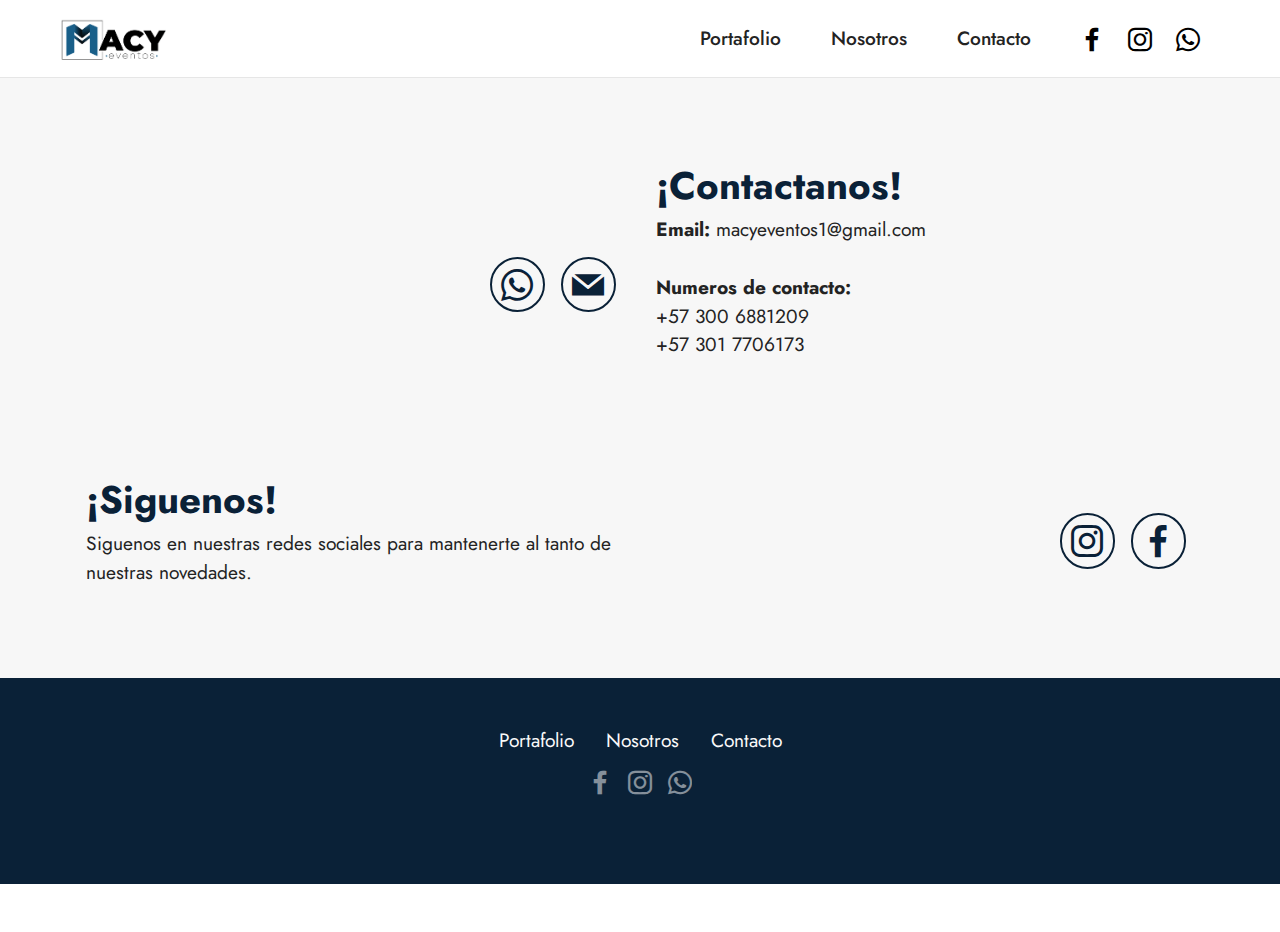
==== contacto.html @ d9a6ad1a "Update" ====
<!DOCTYPE html>
<html  >
<head>
  <!-- Site made with Mobirise Website Builder v5.2.0, https://mobirise.com -->
  <meta charset="UTF-8">
  <meta http-equiv="X-UA-Compatible" content="IE=edge">
  <meta name="generator" content="Mobirise v5.2.0, mobirise.com">
  <meta name="viewport" content="width=device-width, initial-scale=1, minimum-scale=1">
  <link rel="shortcut icon" href="assets/images/macy-305x145.png" type="image/x-icon">
  <meta name="description" content="">
  
  
  <title>Contacto</title>
  <link rel="stylesheet" href="assets/tether/tether.min.css">
  <link rel="stylesheet" href="assets/bootstrap/css/bootstrap.min.css">
  <link rel="stylesheet" href="assets/bootstrap/css/bootstrap-grid.min.css">
  <link rel="stylesheet" href="assets/bootstrap/css/bootstrap-reboot.min.css">
  <link rel="stylesheet" href="assets/dropdown/css/style.css">
  <link rel="stylesheet" href="assets/animatecss/animate.css">
  <link rel="stylesheet" href="assets/socicon/css/styles.css">
  <link rel="stylesheet" href="assets/theme/css/style.css">
  <link rel="preload" as="style" href="assets/mobirise/css/mbr-additional.css"><link rel="stylesheet" href="assets/mobirise/css/mbr-additional.css" type="text/css">
  
  
  
  
</head>
<body>
  
  <section class="menu cid-s48OLK6784" once="menu" id="menu1-q">
    
    <nav class="navbar navbar-dropdown navbar-fixed-top navbar-expand-lg">
        <div class="container-fluid">
            <div class="navbar-brand">
                <span class="navbar-logo">
                    
                        <a href="index.html"><img src="assets/images/macy-305x145.png" alt="Mobirise" style="height: 3.8rem;"></a>
                    
                </span>
                
            </div>
            <button class="navbar-toggler" type="button" data-toggle="collapse" data-target="#navbarSupportedContent" aria-controls="navbarNavAltMarkup" aria-expanded="false" aria-label="Toggle navigation">
                <div class="hamburger">
                    <span></span>
                    <span></span>
                    <span></span>
                    <span></span>
                </div>
            </button>
            <div class="collapse navbar-collapse" id="navbarSupportedContent">
                <ul class="navbar-nav nav-dropdown nav-right" data-app-modern-menu="true"><li class="nav-item"><a class="nav-link link text-black text-primary display-7" href="portafolio.html">Portafolio</a></li><li class="nav-item"><a class="nav-link link text-black text-primary display-7" href="nosotros.html">Nosotros</a></li><li class="nav-item"><a class="nav-link link text-black text-primary display-7" href="contacto.html">Contacto</a></li></ul>
                <div class="icons-menu">
                    <a class="iconfont-wrapper" href="https://www.facebook.com/macyeventos" target="_blank">
                        <span class="p-2 mbr-iconfont socicon-facebook socicon"></span>
                    </a>
                    <a class="iconfont-wrapper" href="https://www.instagram.com/macyeventos/" target="_blank">
                        <span class="p-2 mbr-iconfont socicon-instagram socicon" style="color: rgb(0, 0, 0); fill: rgb(0, 0, 0);"></span>
                    </a>
                    <a class="iconfont-wrapper" href="https://wa.me/573017706173">
                        <span class="p-2 mbr-iconfont socicon-whatsapp socicon"></span>
                    </a>
                    
                </div>
                
            </div>
        </div>
    </nav>

</section>

<section class="contacts4 cid-snNoXauiGX" id="contacts4-x">

    

    

    <div class="container">
        <div class="row align-items-center justify-content-center">
            <div class="text-content col-12 col-md-6 order-2">
                <h2 class="mbr-section-title mbr-fonts-style display-2"><strong>¡Contactanos!</strong></h2>
                <p class="mbr-text mbr-fonts-style display-7"><strong>Email:&nbsp;</strong><a href="mailto:macyeventos1@gmail.com" class="text-black">macyeventos1@gmail.com</a><br><br><strong>Numeros de contacto:</strong><br><a href="https://wa.me/57 300 6881209" class="text-black">+57 300 6881209</a><br><a href="https://wa.me/57 3017706173" class="text-black">+57 301 7706173</a><br><br></p>
            </div>
            <div class="icons d-flex align-items-center col-12 col-md-6 justify-content-end mt-md-0 mt-2 flex-wrap">
                <a href="https://wa.me/57 301 7706173">
                    <span class="mbr-iconfont mbr-iconfont-social socicon-whatsapp socicon"></span>
                </a>
                <a href="mailto:macyeventos1@gmail.com">
                    <span class="mbr-iconfont mbr-iconfont-social socicon-mail socicon"></span>
                </a>
                
                
                
                
                
                
                
                
            </div>
        </div>
    </div>
    
</section>

<section class="contacts4 cid-snNoWE0WA0" id="contacts4-w">

    

    

    <div class="container">
        <div class="row align-items-center justify-content-center">
            <div class="text-content col-12 col-md-6">
                <h2 class="mbr-section-title mbr-fonts-style display-2"><strong>¡Siguenos!</strong></h2>
                <p class="mbr-text mbr-fonts-style display-7">Siguenos en nuestras redes sociales para mantenerte al tanto de nuestras novedades.</p>
            </div>
            <div class="icons d-flex align-items-center col-12 col-md-6 justify-content-end mt-md-0 mt-2 flex-wrap">
                <a href="https://www.instagram.com/macyeventos/" target="_blank">
                    <span class="mbr-iconfont mbr-iconfont-social socicon-instagram socicon"></span>
                </a>
                <a href="https://www.facebook.com/macyeventos" target="_blank">
                    <span class="mbr-iconfont mbr-iconfont-social socicon-facebook socicon"></span>
                </a>
                
                
                
                
                
                
                
                
            </div>
        </div>
    </div>
    
</section>

<section class="footer3 cid-s48P1Icc8J" once="footers" id="footer3-r">

    

    

    <div class="container">
        <div class="media-container-row align-center mbr-white">
            <div class="row row-links">
                <ul class="foot-menu">
                    
                    
                    
                    
                    
                <li class="foot-menu-item mbr-fonts-style display-7"><a href="portafolio.html" class="text-white text-primary">Portafolio</a></li><li class="foot-menu-item mbr-fonts-style display-7"><a href="nosotros.html" class="text-white text-primary">Nosotros</a></li><li class="foot-menu-item mbr-fonts-style display-7"><a href="contacto.html" class="text-white text-primary">Contacto</a></li></ul>
            </div>
            <div class="row social-row">
                <div class="social-list align-right pb-2">
                    
                    
                    
                    
                    
                    
                <div class="soc-item">
                        <a href="https://www.facebook.com/macyeventos" target="_blank">
                            <span class="mbr-iconfont mbr-iconfont-social socicon-facebook socicon"></span>
                        </a>
                    </div><div class="soc-item">
                        <a href="https://www.instagram.com/macyeventos/" target="_blank">
                            <span class="mbr-iconfont mbr-iconfont-social socicon-instagram socicon"></span>
                        </a>
                    </div><div class="soc-item">
                        <a href="https://wa.me/573017706173">
                            <span class="mbr-iconfont mbr-iconfont-social socicon-whatsapp socicon"></span>
                        </a>
                    </div></div>
            </div>
            <div class="row row-copirayt">
                <p class="mbr-text mb-0 mbr-fonts-style mbr-white align-center display-7">Macy Eventos</p>
            </div>
        </div>
    </div>
</section><section style="background-color: #fff; font-family: -apple-system, BlinkMacSystemFont, 'Segoe UI', 'Roboto', 'Helvetica Neue', Arial, sans-serif; color:#aaa; font-size:12px; padding: 0; align-items: center; display: flex;"><a href="https://mobirise.site/d" style="flex: 1 1; height: 3rem; padding-left: 1rem;"></a><p style="flex: 0 0 auto; margin:0; padding-right:1rem;"><a href="https://mobirise.site/s" style="color:#aaa;">Page</a> was designed with Mobirise site templates</p></section><script src="assets/web/assets/jquery/jquery.min.js"></script>  <script src="assets/popper/popper.min.js"></script>  <script src="assets/tether/tether.min.js"></script>  <script src="assets/bootstrap/js/bootstrap.min.js"></script>  <script src="assets/smoothscroll/smooth-scroll.js"></script>  <script src="assets/dropdown/js/nav-dropdown.js"></script>  <script src="assets/dropdown/js/navbar-dropdown.js"></script>  <script src="assets/touchswipe/jquery.touch-swipe.min.js"></script>  <script src="assets/viewportchecker/jquery.viewportchecker.js"></script>  <script src="assets/sociallikes/social-likes.js"></script>  <script src="assets/theme/js/script.js"></script>  
  
  
  <input name="animation" type="hidden">
  </body>
</html>
---- assets/dropdown/css/style.css ----
.navbar-dropdown {
  left: 0;
  padding: 0;
  position: absolute;
  right: 0;
  top: 0;
  transition: all 0.45s ease;
  z-index: 1030;
  background: #282828; }
  .navbar-dropdown .navbar-logo {
    margin-right: 0.8rem;
    transition: margin 0.3s ease-in-out;
    vertical-align: middle; }
    .navbar-dropdown .navbar-logo img {
      height: 3.125rem;
      transition: all 0.3s ease-in-out; }
    .navbar-dropdown .navbar-logo.mbr-iconfont {
      font-size: 3.125rem;
      line-height: 3.125rem; }
  .navbar-dropdown .navbar-caption {
    font-weight: 700;
    white-space: normal;
    vertical-align: -4px;
    line-height: 3.125rem !important; }
    .navbar-dropdown .navbar-caption, .navbar-dropdown .navbar-caption:hover {
      color: inherit;
      text-decoration: none; }
  .navbar-dropdown .mbr-iconfont + .navbar-caption {
    vertical-align: -1px; }
  .navbar-dropdown.navbar-fixed-top {
    position: fixed; }
  .navbar-dropdown .navbar-brand span {
    vertical-align: -4px; }
  .navbar-dropdown.bg-color.transparent {
    background: none; }
  .navbar-dropdown.navbar-short .navbar-brand {
    padding: 0.625rem 0; }
    .navbar-dropdown.navbar-short .navbar-brand span {
      vertical-align: -1px; }
  .navbar-dropdown.navbar-short .navbar-caption {
    line-height: 2.375rem !important;
    vertical-align: -2px; }
  .navbar-dropdown.navbar-short .navbar-logo {
    margin-right: 0.5rem; }
    .navbar-dropdown.navbar-short .navbar-logo img {
      height: 2.375rem; }
    .navbar-dropdown.navbar-short .navbar-logo.mbr-iconfont {
      font-size: 2.375rem;
      line-height: 2.375rem; }
  .navbar-dropdown.navbar-short .mbr-table-cell {
    height: 3.625rem; }
  .navbar-dropdown .navbar-close {
    left: 0.6875rem;
    position: fixed;
    top: 0.75rem;
    z-index: 1000; }
  .navbar-dropdown .hamburger-icon {
    content: "";
    display: inline-block;
    vertical-align: middle;
    width: 16px;
    -webkit-box-shadow: 0 -6px 0 1px #282828,0 0 0 1px #282828,0 6px 0 1px #282828;
    -moz-box-shadow: 0 -6px 0 1px #282828,0 0 0 1px #282828,0 6px 0 1px #282828;
    box-shadow: 0 -6px 0 1px #282828,0 0 0 1px #282828,0 6px 0 1px #282828; }

.dropdown-menu .dropdown-toggle[data-toggle="dropdown-submenu"]::after {
  border-bottom: 0.35em solid transparent;
  border-left: 0.35em solid;
  border-right: 0;
  border-top: 0.35em solid transparent;
  margin-left: 0.3rem; }

.dropdown-menu .dropdown-item:focus {
  outline: 0; }

.nav-dropdown {
  font-size: 0.75rem;
  font-weight: 500;
  height: auto !important; }
  .nav-dropdown .nav-btn {
    padding-left: 1rem; }
  .nav-dropdown .link {
    margin: .667em 1.667em;
    font-weight: 500;
    padding: 0;
    transition: color .2s ease-in-out; }
    .nav-dropdown .link.dropdown-toggle {
      margin-right: 2.583em; }
      .nav-dropdown .link.dropdown-toggle::after {
        margin-left: .25rem;
        border-top: 0.35em solid;
        border-right: 0.35em solid transparent;
        border-left: 0.35em solid transparent;
        border-bottom: 0; }
      .nav-dropdown .link.dropdown-toggle[aria-expanded="true"] {
        margin: 0;
        padding: 0.667em 3.263em  0.667em 1.667em; }
  .nav-dropdown .link::after,
  .nav-dropdown .dropdown-item::after {
    color: inherit; }
  .nav-dropdown .btn {
    font-size: 0.75rem;
    font-weight: 700;
    letter-spacing: 0;
    margin-bottom: 0;
    padding-left: 1.25rem;
    padding-right: 1.25rem; }
  .nav-dropdown .dropdown-menu {
    border-radius: 0;
    border: 0;
    left: 0;
    margin: 0;
    padding-bottom: 1.25rem;
    padding-top: 1.25rem;
    position: relative; }
  .nav-dropdown .dropdown-submenu {
    margin-left: 0.125rem;
    top: 0; }
  .nav-dropdown .dropdown-item {
    font-weight: 500;
    line-height: 2;
    padding: 0.3846em 4.615em 0.3846em 1.5385em;
    position: relative;
    transition: color .2s ease-in-out, background-color .2s ease-in-out; }
    .nav-dropdown .dropdown-item::after {
      margin-top: -0.3077em;
      position: absolute;
      right: 1.1538em;
      top: 50%; }
    .nav-dropdown .dropdown-item:focus, .nav-dropdown .dropdown-item:hover {
      background: none; }

@media (max-width: 767px) {
  .nav-dropdown.navbar-toggleable-sm {
    bottom: 0;
    display: none;
    left: 0;
    overflow-x: hidden;
    position: fixed;
    top: 0;
    transform: translateX(-100%);
    -ms-transform: translateX(-100%);
    -webkit-transform: translateX(-100%);
    width: 18.75rem;
    z-index: 999; } }
.nav-dropdown.navbar-toggleable-xl {
  bottom: 0;
  display: none;
  left: 0;
  overflow-x: hidden;
  position: fixed;
  top: 0;
  transform: translateX(-100%);
  -ms-transform: translateX(-100%);
  -webkit-transform: translateX(-100%);
  width: 18.75rem;
  z-index: 999; }

.nav-dropdown-sm {
  display: block !important;
  overflow-x: hidden;
  overflow: auto;
  padding-top: 3.875rem; }
  .nav-dropdown-sm::after {
    content: "";
    display: block;
    height: 3rem;
    width: 100%; }
  .nav-dropdown-sm.collapse.in ~ .navbar-close {
    display: block !important; }
  .nav-dropdown-sm.collapsing, .nav-dropdown-sm.collapse.in {
    transform: translateX(0);
    -ms-transform: translateX(0);
    -webkit-transform: translateX(0);
    transition: all 0.25s ease-out;
    -webkit-transition: all 0.25s ease-out;
    background: #282828; }
  .nav-dropdown-sm.collapsing[aria-expanded="false"] {
    transform: translateX(-100%);
    -ms-transform: translateX(-100%);
    -webkit-transform: translateX(-100%); }
  .nav-dropdown-sm .nav-item {
    display: block;
    margin-left: 0 !important;
    padding-left: 0; }
  .nav-dropdown-sm .link,
  .nav-dropdown-sm .dropdown-item {
    border-top: 1px dotted rgba(255, 255, 255, 0.1);
    font-size: 0.8125rem;
    line-height: 1.6;
    margin: 0 !important;
    padding: 0.875rem 2.4rem 0.875rem 1.5625rem !important;
    position: relative;
    white-space: normal; }
    .nav-dropdown-sm .link:focus, .nav-dropdown-sm .link:hover,
    .nav-dropdown-sm .dropdown-item:focus,
    .nav-dropdown-sm .dropdown-item:hover {
      background: rgba(0, 0, 0, 0.2) !important;
      color: #c0a375; }
  .nav-dropdown-sm .nav-btn {
    position: relative;
    padding: 1.5625rem 1.5625rem 0 1.5625rem; }
    .nav-dropdown-sm .nav-btn::before {
      border-top: 1px dotted rgba(255, 255, 255, 0.1);
      content: "";
      left: 0;
      position: absolute;
      top: 0;
      width: 100%; }
    .nav-dropdown-sm .nav-btn + .nav-btn {
      padding-top: 0.625rem; }
      .nav-dropdown-sm .nav-btn + .nav-btn::before {
        display: none; }
  .nav-dropdown-sm .btn {
    padding: 0.625rem 0; }
  .nav-dropdown-sm .dropdown-toggle[data-toggle="dropdown-submenu"]::after {
    margin-left: .25rem;
    border-top: 0.35em solid;
    border-right: 0.35em solid transparent;
    border-left: 0.35em solid transparent;
    border-bottom: 0; }
  .nav-dropdown-sm .dropdown-toggle[data-toggle="dropdown-submenu"][aria-expanded="true"]::after {
    border-top: 0;
    border-right: 0.35em solid transparent;
    border-left: 0.35em solid transparent;
    border-bottom: 0.35em solid; }
  .nav-dropdown-sm .dropdown-menu {
    margin: 0;
    padding: 0;
    position: relative;
    top: 0;
    left: 0;
    width: 100%;
    border: 0;
    float: none;
    border-radius: 0;
    background: none; }
  .nav-dropdown-sm .dropdown-submenu {
    left: 100%;
    margin-left: 0.125rem;
    margin-top: -1.25rem;
    top: 0; }

.navbar-toggleable-sm .nav-dropdown .dropdown-menu {
  position: absolute; }

.navbar-toggleable-sm .nav-dropdown .dropdown-submenu {
  left: 100%;
  margin-left: 0.125rem;
  margin-top: -1.25rem;
  top: 0; }

.navbar-toggleable-sm.opened .nav-dropdown .dropdown-menu {
  position: relative; }

.navbar-toggleable-sm.opened .nav-dropdown .dropdown-submenu {
  left: 0;
  margin-left: 00rem;
  margin-top: 0rem;
  top: 0; }

.is-builder .nav-dropdown.collapsing {
  transition: none !important; }

/*# sourceMappingURL=style.css.map */
---- assets/socicon/css/styles.css ----
@charset "UTF-8";

@font-face {
  font-family: 'Socicon';
  src:  url('../fonts/socicon.eot');
  src:  url('../fonts/socicon.eot?#iefix') format('embedded-opentype'),
    url('../fonts/socicon.woff2') format('woff2'),
    url('../fonts/socicon.ttf') format('truetype'),
    url('../fonts/socicon.woff') format('woff'),
    url('../fonts/socicon.svg#socicon') format('svg');
  font-weight: normal;
  font-style: normal;
}

[data-icon]:before {
  font-family: "socicon" !important;
  content: attr(data-icon);
  font-style: normal !important;
  font-weight: normal !important;
  font-variant: normal !important;
  text-transform: none !important;
  speak: none;
  line-height: 1;
  -webkit-font-smoothing: antialiased;
  -moz-osx-font-smoothing: grayscale;
}

[class^="socicon-"], [class*=" socicon-"] {
  /* use !important to prevent issues with browser extensions that change fonts */
  font-family: 'Socicon' !important;
  speak: none;
  font-style: normal;
  font-weight: normal;
  font-variant: normal;
  text-transform: none;
  line-height: 1;

  /* Better Font Rendering =========== */
  -webkit-font-smoothing: antialiased;
  -moz-osx-font-smoothing: grayscale;
}

.socicon-eitaa:before {
  content: "\e97c";
}
.socicon-soroush:before {
  content: "\e97d";
}
.socicon-bale:before {
  content: "\e97e";
}
.socicon-zazzle:before {
  content: "\e97b";
}
.socicon-society6:before {
  content: "\e97a";
}
.socicon-redbubble:before {
  content: "\e979";
}
.socicon-avvo:before {
  content: "\e978";
}
.socicon-stitcher:before {
  content: "\e977";
}
.socicon-googlehangouts:before {
  content: "\e974";
}
.socicon-dlive:before {
  content: "\e975";
}
.socicon-vsco:before {
  content: "\e976";
}
.socicon-flipboard:before {
  content: "\e973";
}
.socicon-ubuntu:before {
  content: "\e958";
}
.socicon-artstation:before {
  content: "\e959";
}
.socicon-invision:before {
  content: "\e95a";
}
.socicon-torial:before {
  content: "\e95b";
}
.socicon-collectorz:before {
  content: "\e95c";
}
.socicon-seenthis:before {
  content: "\e95d";
}
.socicon-googleplaymusic:before {
  content: "\e95e";
}
.socicon-debian:before {
  content: "\e95f";
}
.socicon-filmfreeway:before {
  content: "\e960";
}
.socicon-gnome:before {
  content: "\e961";
}
.socicon-itchio:before {
  content: "\e962";
}
.socicon-jamendo:before {
  content: "\e963";
}
.socicon-mix:before {
  content: "\e964";
}
.socicon-sharepoint:before {
  content: "\e965";
}
.socicon-tinder:before {
  content: "\e966";
}
.socicon-windguru:before {
  content: "\e967";
}
.socicon-cdbaby:before {
  content: "\e968";
}
.socicon-elementaryos:before {
  content: "\e969";
}
.socicon-stage32:before {
  content: "\e96a";
}
.socicon-tiktok:before {
  content: "\e96b";
}
.socicon-gitter:before {
  content: "\e96c";
}
.socicon-letterboxd:before {
  content: "\e96d";
}
.socicon-threema:before {
  content: "\e96e";
}
.socicon-splice:before {
  content: "\e96f";
}
.socicon-metapop:before {
  content: "\e970";
}
.socicon-naver:before {
  content: "\e971";
}
.socicon-remote:before {
  content: "\e972";
}
.socicon-internet:before {
  content: "\e957";
}
.socicon-moddb:before {
  content: "\e94b";
}
.socicon-indiedb:before {
  content: "\e94c";
}
.socicon-traxsource:before {
  content: "\e94d";
}
.socicon-gamefor:before {
  content: "\e94e";
}
.socicon-pixiv:before {
  content: "\e94f";
}
.socicon-myanimelist:before {
  content: "\e950";
}
.socicon-blackberry:before {
  content: "\e951";
}
.socicon-wickr:before {
  content: "\e952";
}
.socicon-spip:before {
  content: "\e953";
}
.socicon-napster:before {
  content: "\e954";
}
.socicon-beatport:before {
  content: "\e955";
}
.socicon-hackerone:before {
  content: "\e956";
}
.socicon-hackernews:before {
  content: "\e946";
}
.socicon-smashwords:before {
  content: "\e947";
}
.socicon-kobo:before {
  content: "\e948";
}
.socicon-bookbub:before {
  content: "\e949";
}
.socicon-mailru:before {
  content: "\e94a";
}
.socicon-gitlab:before {
  content: "\e945";
}
.socicon-instructables:before {
  content: "\e944";
}
.socicon-portfolio:before {
  content: "\e943";
}
.socicon-codered:before {
  content: "\e940";
}
.socicon-origin:before {
  content: "\e941";
}
.socicon-nextdoor:before {
  content: "\e942";
}
.socicon-udemy:before {
  content: "\e93f";
}
.socicon-livemaster:before {
  content: "\e93e";
}
.socicon-crunchbase:before {
  content: "\e93b";
}
.socicon-homefy:before {
  content: "\e93c";
}
.socicon-calendly:before {
  content: "\e93d";
}
.socicon-realtor:before {
  content: "\e90f";
}
.socicon-tidal:before {
  content: "\e910";
}
.socicon-qobuz:before {
  content: "\e911";
}
.socicon-natgeo:before {
  content: "\e912";
}
.socicon-mastodon:before {
  content: "\e913";
}
.socicon-unsplash:before {
  content: "\e914";
}
.socicon-homeadvisor:before {
  content: "\e915";
}
.socicon-angieslist:before {
  content: "\e916";
}
.socicon-codepen:before {
  content: "\e917";
}
.socicon-slack:before {
  content: "\e918";
}
.socicon-openaigym:before {
  content: "\e919";
}
.socicon-logmein:before {
  content: "\e91a";
}
.socicon-fiverr:before {
  content: "\e91b";
}
.socicon-gotomeeting:before {
  content: "\e91c";
}
.socicon-aliexpress:before {
  content: "\e91d";
}
.socicon-guru:before {
  content: "\e91e";
}
.socicon-appstore:before {
  content: "\e91f";
}
.socicon-homes:before {
  content: "\e920";
}
.socicon-zoom:before {
  content: "\e921";
}
.socicon-alibaba:before {
  content: "\e922";
}
.socicon-craigslist:before {
  content: "\e923";
}
.socicon-wix:before {
  content: "\e924";
}
.socicon-redfin:before {
  content: "\e925";
}
.socicon-googlecalendar:before {
  content: "\e926";
}
.socicon-shopify:before {
  content: "\e927";
}
.socicon-freelancer:before {
  content: "\e928";
}
.socicon-seedrs:before {
  content: "\e929";
}
.socicon-bing:before {
  content: "\e92a";
}
.socicon-doodle:before {
  content: "\e92b";
}
.socicon-bonanza:before {
  content: "\e92c";
}
.socicon-squarespace:before {
  content: "\e92d";
}
.socicon-toptal:before {
  content: "\e92e";
}
.socicon-gust:before {
  content: "\e92f";
}
.socicon-ask:before {
  content: "\e930";
}
.socicon-trulia:before {
  content: "\e931";
}
.socicon-loomly:before {
  content: "\e932";
}
.socicon-ghost:before {
  content: "\e933";
}
.socicon-upwork:before {
  content: "\e934";
}
.socicon-fundable:before {
  content: "\e935";
}
.socicon-booking:before {
  content: "\e936";
}
.socicon-googlemaps:before {
  content: "\e937";
}
.socicon-zillow:before {
  content: "\e938";
}
.socicon-niconico:before {
  content: "\e939";
}
.socicon-toneden:before {
  content: "\e93a";
}
.socicon-augment:before {
  content: "\e908";
}
.socicon-bitbucket:before {
  content: "\e909";
}
.socicon-fyuse:before {
  content: "\e90a";
}
.socicon-yt-gaming:before {
  content: "\e90b";
}
.socicon-sketchfab:before {
  content: "\e90c";
}
.socicon-mobcrush:before {
  content: "\e90d";
}
.socicon-microsoft:before {
  content: "\e90e";
}
.socicon-pandora:before {
  content: "\e907";
}
.socicon-messenger:before {
  content: "\e906";
}
.socicon-gamewisp:before {
  content: "\e905";
}
.socicon-bloglovin:before {
  content: "\e904";
}
.socicon-tunein:before {
  content: "\e903";
}
.socicon-gamejolt:before {
  content: "\e901";
}
.socicon-trello:before {
  content: "\e902";
}
.socicon-spreadshirt:before {
  content: "\e900";
}
.socicon-500px:before {
  content: "\e000";
}
.socicon-8tracks:before {
  content: "\e001";
}
.socicon-airbnb:before {
  content: "\e002";
}
.socicon-alliance:before {
  content: "\e003";
}
.socicon-amazon:before {
  content: "\e004";
}
.socicon-amplement:before {
  content: "\e005";
}
.socicon-android:before {
  content: "\e006";
}
.socicon-angellist:before {
  content: "\e007";
}
.socicon-apple:before {
  content: "\e008";
}
.socicon-appnet:before {
  content: "\e009";
}
.socicon-baidu:before {
  content: "\e00a";
}
.socicon-bandcamp:before {
  content: "\e00b";
}
.socicon-battlenet:before {
  content: "\e00c";
}
.socicon-mixer:before {
  content: "\e00d";
}
.socicon-bebee:before {
  content: "\e00e";
}
.socicon-bebo:before {
  content: "\e00f";
}
.socicon-behance:before {
  content: "\e010";
}
.socicon-blizzard:before {
  content: "\e011";
}
.socicon-blogger:before {
  content: "\e012";
}
.socicon-buffer:before {
  content: "\e013";
}
.socicon-chrome:before {
  content: "\e014";
}
.socicon-coderwall:before {
  content: "\e015";
}
.socicon-curse:before {
  content: "\e016";
}
.socicon-dailymotion:before {
  content: "\e017";
}
.socicon-deezer:before {
  content: "\e018";
}
.socicon-delicious:before {
  content: "\e019";
}
.socicon-deviantart:before {
  content: "\e01a";
}
.socicon-diablo:before {
  content: "\e01b";
}
.socicon-digg:before {
  content: "\e01c";
}
.socicon-discord:before {
  content: "\e01d";
}
.socicon-disqus:before {
  content: "\e01e";
}
.socicon-douban:before {
  content: "\e01f";
}
.socicon-draugiem:before {
  content: "\e020";
}
.socicon-dribbble:before {
  content: "\e021";
}
.socicon-drupal:before {
  content: "\e022";
}
.socicon-ebay:before {
  content: "\e023";
}
.socicon-ello:before {
  content: "\e024";
}
.socicon-endomodo:before {
  content: "\e025";
}
.socicon-envato:before {
  content: "\e026";
}
.socicon-etsy:before {
  content: "\e027";
}
.socicon-facebook:before {
  content: "\e028";
}
.socicon-feedburner:before {
  content: "\e029";
}
.socicon-filmweb:before {
  content: "\e02a";
}
.socicon-firefox:before {
  content: "\e02b";
}
.socicon-flattr:before {
  content: "\e02c";
}
.socicon-flickr:before {
  content: "\e02d";
}
.socicon-formulr:before {
  content: "\e02e";
}
.socicon-forrst:before {
  content: "\e02f";
}
.socicon-foursquare:before {
  content: "\e030";
}
.socicon-friendfeed:before {
  content: "\e031";
}
.socicon-github:before {
  content: "\e032";
}
.socicon-goodreads:before {
  content: "\e033";
}
.socicon-google:before {
  content: "\e034";
}
.socicon-googlescholar:before {
  content: "\e035";
}
.socicon-googlegroups:before {
  content: "\e036";
}
.socicon-googlephotos:before {
  content: "\e037";
}
.socicon-googleplus:before {
  content: "\e038";
}
.socicon-grooveshark:before {
  content: "\e039";
}
.socicon-hackerrank:before {
  content: "\e03a";
}
.socicon-hearthstone:before {
  content: "\e03b";
}
.socicon-hellocoton:before {
  content: "\e03c";
}
.socicon-heroes:before {
  content: "\e03d";
}
.socicon-smashcast:before {
  content: "\e03e";
}
.socicon-horde:before {
  content: "\e03f";
}
.socicon-houzz:before {
  content: "\e040";
}
.socicon-icq:before {
  content: "\e041";
}
.socicon-identica:before {
  content: "\e042";
}
.socicon-imdb:before {
  content: "\e043";
}
.socicon-instagram:before {
  content: "\e044";
}
.socicon-issuu:before {
  content: "\e045";
}
.socicon-istock:before {
  content: "\e046";
}
.socicon-itunes:before {
  content: "\e047";
}
.socicon-keybase:before {
  content: "\e048";
}
.socicon-lanyrd:before {
  content: "\e049";
}
.socicon-lastfm:before {
  content: "\e04a";
}
.socicon-line:before {
  content: "\e04b";
}
.socicon-linkedin:before {
  content: "\e04c";
}
.socicon-livejournal:before {
  content: "\e04d";
}
.socicon-lyft:before {
  content: "\e04e";
}
.socicon-macos:before {
  content: "\e04f";
}
.socicon-mail:before {
  content: "\e050";
}
.socicon-medium:before {
  content: "\e051";
}
.socicon-meetup:before {
  content: "\e052";
}
.socicon-mixcloud:before {
  content: "\e053";
}
.socicon-modelmayhem:before {
  content: "\e054";
}
.socicon-mumble:before {
  content: "\e055";
}
.socicon-myspace:before {
  content: "\e056";
}
.socicon-newsvine:before {
  content: "\e057";
}
.socicon-nintendo:before {
  content: "\e058";
}
.socicon-npm:before {
  content: "\e059";
}
.socicon-odnoklassniki:before {
  content: "\e05a";
}
.socicon-openid:before {
  content: "\e05b";
}
.socicon-opera:before {
  content: "\e05c";
}
.socicon-outlook:before {
  content: "\e05d";
}
.socicon-overwatch:before {
  content: "\e05e";
}
.socicon-patreon:before {
  content: "\e05f";
}
.socicon-paypal:before {
  content: "\e060";
}
.socicon-periscope:before {
  content: "\e061";
}
.socicon-persona:before {
  content: "\e062";
}
.socicon-pinterest:before {
  content: "\e063";
}
.socicon-play:before {
  content: "\e064";
}
.socicon-player:before {
  content: "\e065";
}
.socicon-playstation:before {
  content: "\e066";
}
.socicon-pocket:before {
  content: "\e067";
}
.socicon-qq:before {
  content: "\e068";
}
.socicon-quora:before {
  content: "\e069";
}
.socicon-raidcall:before {
  content: "\e06a";
}
.socicon-ravelry:before {
  content: "\e06b";
}
.socicon-reddit:before {
  content: "\e06c";
}
.socicon-renren:before {
  content: "\e06d";
}
.socicon-researchgate:before {
  content: "\e06e";
}
.socicon-residentadvisor:before {
  content: "\e06f";
}
.socicon-reverbnation:before {
  content: "\e070";
}
.socicon-rss:before {
  content: "\e071";
}
.socicon-sharethis:before {
  content: "\e072";
}
.socicon-skype:before {
  content: "\e073";
}
.socicon-slideshare:before {
  content: "\e074";
}
.socicon-smugmug:before {
  content: "\e075";
}
.socicon-snapchat:before {
  content: "\e076";
}
.socicon-songkick:before {
  content: "\e077";
}
.socicon-soundcloud:before {
  content: "\e078";
}
.socicon-spotify:before {
  content: "\e079";
}
.socicon-stackexchange:before {
  content: "\e07a";
}
.socicon-stackoverflow:before {
  content: "\e07b";
}
.socicon-starcraft:before {
  content: "\e07c";
}
.socicon-stayfriends:before {
  content: "\e07d";
}
.socicon-steam:before {
  content: "\e07e";
}
.socicon-storehouse:before {
  content: "\e07f";
}
.socicon-strava:before {
  content: "\e080";
}
.socicon-streamjar:before {
  content: "\e081";
}
.socicon-stumbleupon:before {
  content: "\e082";
}
.socicon-swarm:before {
  content: "\e083";
}
.socicon-teamspeak:before {
  content: "\e084";
}
.socicon-teamviewer:before {
  content: "\e085";
}
.socicon-technorati:before {
  content: "\e086";
}
.socicon-telegram:before {
  content: "\e087";
}
.socicon-tripadvisor:before {
  content: "\e088";
}
.socicon-tripit:before {
  content: "\e089";
}
.socicon-triplej:before {
  content: "\e08a";
}
.socicon-tumblr:before {
  content: "\e08b";
}
.socicon-twitch:before {
  content: "\e08c";
}
.socicon-twitter:before {
  content: "\e08d";
}
.socicon-uber:before {
  content: "\e08e";
}
.socicon-ventrilo:before {
  content: "\e08f";
}
.socicon-viadeo:before {
  content: "\e090";
}
.socicon-viber:before {
  content: "\e091";
}
.socicon-viewbug:before {
  content: "\e092";
}
.socicon-vimeo:before {
  content: "\e093";
}
.socicon-vine:before {
  content: "\e094";
}
.socicon-vkontakte:before {
  content: "\e095";
}
.socicon-warcraft:before {
  content: "\e096";
}
.socicon-wechat:before {
  content: "\e097";
}
.socicon-weibo:before {
  content: "\e098";
}
.socicon-whatsapp:before {
  content: "\e099";
}
.socicon-wikipedia:before {
  content: "\e09a";
}
.socicon-windows:before {
  content: "\e09b";
}
.socicon-wordpress:before {
  content: "\e09c";
}
.socicon-wykop:before {
  content: "\e09d";
}
.socicon-xbox:before {
  content: "\e09e";
}
.socicon-xing:before {
  content: "\e09f";
}
.socicon-yahoo:before {
  content: "\e0a0";
}
.socicon-yammer:before {
  content: "\e0a1";
}
.socicon-yandex:before {
  content: "\e0a2";
}
.socicon-yelp:before {
  content: "\e0a3";
}
.socicon-younow:before {
  content: "\e0a4";
}
.socicon-youtube:before {
  content: "\e0a5";
}
.socicon-zapier:before {
  content: "\e0a6";
}
.socicon-zerply:before {
  content: "\e0a7";
}
.socicon-zomato:before {
  content: "\e0a8";
}
.socicon-zynga:before {
  content: "\e0a9";
}
---- assets/theme/css/style.css ----
section {
  background-color: #ffffff;
}

body {
  font-style: normal;
  line-height: 1.5;
  font-weight: 400;
  color: #232323;
  position: relative;
}

section,
.container,
.container-fluid {
  position: relative;
  word-wrap: break-word;
}

a.mbr-iconfont:hover {
  text-decoration: none;
}

.article .lead p,
.article .lead ul,
.article .lead ol,
.article .lead pre,
.article .lead blockquote {
  margin-bottom: 0;
}

a {
  font-style: normal;
  font-weight: 400;
  cursor: pointer;
}

a, a:hover {
  text-decoration: none;
}

.mbr-section-title {
  font-style: normal;
  line-height: 1.3;
}

.mbr-section-subtitle {
  line-height: 1.3;
}

.mbr-text {
  font-style: normal;
  line-height: 1.7;
}

h1,
h2,
h3,
h4,
h5,
h6,
.display-1,
.display-2,
.display-4,
.display-5,
.display-7,
span,
p,
a {
  line-height: 1;
  word-break: break-word;
  word-wrap: break-word;
  font-weight: 400;
}

b,
strong {
  font-weight: bold;
}

input:-webkit-autofill, input:-webkit-autofill:hover, input:-webkit-autofill:focus, input:-webkit-autofill:active {
  -webkit-transition-delay: 9999s;
          transition-delay: 9999s;
  -webkit-transition-property: background-color, color;
  transition-property: background-color, color;
}

textarea[type="hidden"] {
  display: none;
}

section {
  background-position: 50% 50%;
  background-repeat: no-repeat;
  background-size: cover;
}

section .mbr-background-video,
section .mbr-background-video-preview {
  position: absolute;
  bottom: 0;
  left: 0;
  right: 0;
  top: 0;
}

.hidden {
  visibility: hidden;
}

.mbr-z-index20 {
  z-index: 20;
}

/*! Base colors */
.mbr-white {
  color: #ffffff;
}

.mbr-black {
  color: #111111;
}

.mbr-bg-white {
  background-color: #ffffff;
}

.mbr-bg-black {
  background-color: #000000;
}

/*! Text-aligns */
.align-left {
  text-align: left;
}

.align-center {
  text-align: center;
}

.align-right {
  text-align: right;
}

/*! Font-weight  */
.mbr-light {
  font-weight: 300;
}

.mbr-regular {
  font-weight: 400;
}

.mbr-semibold {
  font-weight: 500;
}

.mbr-bold {
  font-weight: 700;
}

/*! Media  */
.media-content {
  -ms-flex-preferred-size: 100%;
      flex-basis: 100%;
}

.media-container-row {
  display: -webkit-box;
  display: -ms-flexbox;
  display: flex;
  -webkit-box-orient: horizontal;
  -webkit-box-direction: normal;
      -ms-flex-direction: row;
          flex-direction: row;
  -ms-flex-wrap: wrap;
      flex-wrap: wrap;
  -webkit-box-pack: center;
      -ms-flex-pack: center;
          justify-content: center;
  -ms-flex-line-pack: center;
      align-content: center;
  -webkit-box-align: start;
      -ms-flex-align: start;
          align-items: start;
}

.media-container-row .media-size-item {
  width: 400px;
}

.media-container-column {
  display: -webkit-box;
  display: -ms-flexbox;
  display: flex;
  -webkit-box-orient: vertical;
  -webkit-box-direction: normal;
      -ms-flex-direction: column;
          flex-direction: column;
  -ms-flex-wrap: wrap;
      flex-wrap: wrap;
  -webkit-box-pack: center;
      -ms-flex-pack: center;
          justify-content: center;
  -ms-flex-line-pack: center;
      align-content: center;
  -webkit-box-align: stretch;
      -ms-flex-align: stretch;
          align-items: stretch;
}

.media-container-column > * {
  width: 100%;
}

@media (min-width: 992px) {
  .media-container-row {
    -ms-flex-wrap: nowrap;
        flex-wrap: nowrap;
  }
}

figure {
  margin-bottom: 0;
  overflow: hidden;
}

figure[mbr-media-size] {
  -webkit-transition: width 0.1s;
  transition: width 0.1s;
}

img,
iframe {
  display: block;
  width: 100%;
}

.card {
  background-color: transparent;
  border: none;
}

.card-box {
  width: 100%;
}

.card-img {
  text-align: center;
  -ms-flex-negative: 0;
      flex-shrink: 0;
  -webkit-flex-shrink: 0;
}

.media {
  max-width: 100%;
  margin: 0 auto;
}

.mbr-figure {
  -ms-flex-item-align: center;
      -ms-grid-row-align: center;
      align-self: center;
}

.media-container > div {
  max-width: 100%;
}

.mbr-figure img,
.card-img img {
  width: 100%;
}

@media (max-width: 991px) {
  .media-size-item {
    width: auto !important;
  }
  .media {
    width: auto;
  }
  .mbr-figure {
    width: 100% !important;
  }
}

/*! Buttons */
.mbr-section-btn {
  margin-left: -0.6rem;
  margin-right: -0.6rem;
  font-size: 0;
}

.btn {
  font-weight: 600;
  border-width: 1px;
  font-style: normal;
  margin: 0.6rem 0.6rem;
  white-space: normal;
  -webkit-transition: all 0.2s ease-in-out;
  transition: all 0.2s ease-in-out;
  display: -webkit-inline-box;
  display: -ms-inline-flexbox;
  display: inline-flex;
  -webkit-box-align: center;
      -ms-flex-align: center;
          align-items: center;
  -webkit-box-pack: center;
      -ms-flex-pack: center;
          justify-content: center;
  word-break: break-word;
}

.btn-sm {
  font-weight: 600;
  letter-spacing: 0px;
  -webkit-transition: all 0.3s ease-in-out;
  transition: all 0.3s ease-in-out;
}

.btn-md {
  font-weight: 600;
  letter-spacing: 0px;
  -webkit-transition: all 0.3s ease-in-out;
  transition: all 0.3s ease-in-out;
}

.btn-lg {
  font-weight: 600;
  letter-spacing: 0px;
  -webkit-transition: all 0.3s ease-in-out;
  transition: all 0.3s ease-in-out;
}

.btn-form {
  margin: 0;
}

.btn-form:hover {
  cursor: pointer;
}

nav .mbr-section-btn {
  margin-left: 0rem;
  margin-right: 0rem;
}

/*! Btn icon margin */
.btn .mbr-iconfont,
.btn.btn-sm .mbr-iconfont {
  -webkit-box-ordinal-group: 2;
      -ms-flex-order: 1;
          order: 1;
  cursor: pointer;
  margin-left: 0.5rem;
  vertical-align: sub;
}

.btn.btn-md .mbr-iconfont,
.btn.btn-md .mbr-iconfont {
  margin-left: 0.8rem;
}

.mbr-regular {
  font-weight: 400;
}

.mbr-semibold {
  font-weight: 500;
}

.mbr-bold {
  font-weight: 700;
}

[type="submit"] {
  -webkit-appearance: none;
}

/*! Full-screen */
.mbr-fullscreen .mbr-overlay {
  min-height: 100vh;
}

.mbr-fullscreen {
  display: -webkit-box;
  display: -ms-flexbox;
  display: flex;
  display: -moz-flex;
  display: -ms-flex;
  display: -o-flex;
  -webkit-box-align: center;
      -ms-flex-align: center;
          align-items: center;
  min-height: 100vh;
  padding-top: 3rem;
  padding-bottom: 3rem;
}

/*! Map */
.map {
  height: 25rem;
  position: relative;
}

.map iframe {
  width: 100%;
  height: 100%;
}

/*! Scroll to top arrow */
.mbr-arrow-up {
  bottom: 25px;
  right: 90px;
  position: fixed;
  text-align: right;
  z-index: 5000;
  color: #ffffff;
  font-size: 22px;
}

.mbr-arrow-up a {
  background: rgba(0, 0, 0, 0.2);
  border-radius: 50%;
  color: #fff;
  display: inline-block;
  height: 60px;
  width: 60px;
  border: 2px solid #fff;
  outline-style: none !important;
  position: relative;
  text-decoration: none;
  -webkit-transition: all 0.3s ease-in-out;
  transition: all 0.3s ease-in-out;
  cursor: pointer;
  text-align: center;
}

.mbr-arrow-up a:hover {
  background-color: rgba(0, 0, 0, 0.4);
}

.mbr-arrow-up a i {
  line-height: 60px;
}

.mbr-arrow-up-icon {
  display: block;
  color: #fff;
}

.mbr-arrow-up-icon::before {
  content: "\203a";
  display: inline-block;
  font-family: serif;
  font-size: 22px;
  line-height: 1;
  font-style: normal;
  position: relative;
  top: 6px;
  left: -4px;
  -webkit-transform: rotate(-90deg);
          transform: rotate(-90deg);
}

/*! Arrow Down */
.mbr-arrow {
  position: absolute;
  bottom: 45px;
  left: 50%;
  width: 60px;
  height: 60px;
  cursor: pointer;
  background-color: rgba(80, 80, 80, 0.5);
  border-radius: 50%;
  -webkit-transform: translateX(-50%);
          transform: translateX(-50%);
}

@media (max-width: 767px) {
  .mbr-arrow {
    display: none;
  }
}

.mbr-arrow > a {
  display: inline-block;
  text-decoration: none;
  outline-style: none;
  -webkit-animation: arrowdown 1.7s ease-in-out infinite;
          animation: arrowdown 1.7s ease-in-out infinite;
  color: #ffffff;
}

.mbr-arrow > a > i {
  position: absolute;
  top: -2px;
  left: 15px;
  font-size: 2rem;
}

#scrollToTop a i::before {
  content: "";
  position: absolute;
  display: block;
  border-bottom: 2.5px solid #fff;
  border-left: 2.5px solid #fff;
  width: 27.8%;
  height: 27.8%;
  left: 50%;
  top: 50%;
  -webkit-transform: rotate(135deg);
  transform: translateY(-30%) translateX(-50%) rotate(135deg);
}

@keyframes arrowdown {
  0% {
    -webkit-transform: translateY(0px);
            transform: translateY(0px);
  }
  50% {
    -webkit-transform: translateY(-5px);
            transform: translateY(-5px);
  }
  100% {
    -webkit-transform: translateY(0px);
            transform: translateY(0px);
  }
}

@-webkit-keyframes arrowdown {
  0% {
    -webkit-transform: translateY(0px);
            transform: translateY(0px);
  }
  50% {
    -webkit-transform: translateY(-5px);
            transform: translateY(-5px);
  }
  100% {
    -webkit-transform: translateY(0px);
            transform: translateY(0px);
  }
}

@media (max-width: 500px) {
  .mbr-arrow-up {
    left: 50%;
    right: auto;
  }
}

/*Gradients animation*/
@keyframes gradient-animation {
  from {
    background-position: 0% 100%;
    -webkit-animation-timing-function: ease-in-out;
            animation-timing-function: ease-in-out;
  }
  to {
    background-position: 100% 0%;
    -webkit-animation-timing-function: ease-in-out;
            animation-timing-function: ease-in-out;
  }
}

@-webkit-keyframes gradient-animation {
  from {
    background-position: 0% 100%;
    -webkit-animation-timing-function: ease-in-out;
            animation-timing-function: ease-in-out;
  }
  to {
    background-position: 100% 0%;
    -webkit-animation-timing-function: ease-in-out;
            animation-timing-function: ease-in-out;
  }
}

.bg-gradient {
  background-size: 200% 200%;
  animation: gradient-animation 5s infinite alternate;
  -webkit-animation: gradient-animation 5s infinite alternate;
}

.menu .navbar-brand {
  display: -webkit-flex;
}

.menu .navbar-brand span {
  display: -webkit-box;
  display: -ms-flexbox;
  display: flex;
  display: -webkit-flex;
}

.menu .navbar-brand .navbar-caption-wrap {
  display: -webkit-flex;
}

.menu .navbar-brand .navbar-logo img {
  display: -webkit-flex;
}

@media (min-width: 768px) and (max-width: 991px) {
  .menu .navbar-toggleable-sm .navbar-nav {
    display: -webkit-box;
    display: -ms-flexbox;
  }
}

@media (max-width: 991px) {
  .menu .navbar-collapse {
    max-height: 93.5vh;
  }
  .menu .navbar-collapse.show {
    overflow: auto;
  }
}

@media (min-width: 992px) {
  .menu .navbar-nav.nav-dropdown {
    display: -webkit-flex;
  }
  .menu .navbar-toggleable-sm .navbar-collapse {
    display: -webkit-flex !important;
  }
  .menu .collapsed .navbar-collapse {
    max-height: 93.5vh;
  }
  .menu .collapsed .navbar-collapse.show {
    overflow: auto;
  }
}

@media (max-width: 767px) {
  .menu .navbar-collapse {
    max-height: 80vh;
  }
}

.nav-link .mbr-iconfont {
  margin-right: .5rem;
}

.navbar {
  display: -webkit-flex;
  -webkit-flex-wrap: wrap;
  -webkit-align-items: center;
  -webkit-justify-content: space-between;
}

.navbar-collapse {
  -webkit-flex-basis: 100%;
  -webkit-flex-grow: 1;
  -webkit-align-items: center;
}

.nav-dropdown .link {
  padding: 0.667em 1.667em !important;
  margin: 0 !important;
}

.nav {
  display: -webkit-flex;
  -webkit-flex-wrap: wrap;
}

.row {
  display: -webkit-flex;
  -webkit-flex-wrap: wrap;
}

.justify-content-center {
  -webkit-justify-content: center;
}

.form-inline {
  display: -webkit-flex;
}

.card-wrapper {
  -webkit-flex: 1;
}

.carousel-control {
  z-index: 10;
  display: -webkit-flex;
}

.carousel-controls {
  display: -webkit-flex;
}

.media {
  display: -webkit-flex;
}

.form-group:focus {
  outline: none;
}

.jq-selectbox__select {
  padding: 7px 0;
  position: relative;
}

.jq-selectbox__dropdown {
  overflow: hidden;
  border-radius: 10px;
  position: absolute;
  top: 100%;
  left: 0 !important;
  width: 100% !important;
}

.jq-selectbox__trigger-arrow {
  right: 0;
  -webkit-transform: translateY(-50%);
          transform: translateY(-50%);
}

.jq-selectbox li {
  padding: 1.07em 0.5em;
}

input[type="range"] {
  padding-left: 0 !important;
  padding-right: 0 !important;
}

.modal-dialog,
.modal-content {
  height: 100%;
}

.modal-dialog .carousel-inner {
  height: calc(100vh - 1.75rem);
}

@media (max-width: 575px) {
  .modal-dialog .carousel-inner {
    height: calc(100vh - 1rem);
  }
}

.carousel-item {
  text-align: center;
}

.carousel-item img {
  margin: auto;
}

.navbar-toggler {
  -webkit-align-self: flex-start;
  -ms-flex-item-align: start;
  align-self: flex-start;
  padding: 0.25rem 0.75rem;
  font-size: 1.25rem;
  line-height: 1;
  background: transparent;
  border: 1px solid transparent;
  border-radius: 0.25rem;
}

.navbar-toggler:focus,
.navbar-toggler:hover {
  text-decoration: none;
}

.navbar-toggler-icon {
  display: inline-block;
  width: 1.5em;
  height: 1.5em;
  vertical-align: middle;
  content: "";
  background: no-repeat center center;
  background-size: 100% 100%;
}

.navbar-toggler-left {
  position: absolute;
  left: 1rem;
}

.navbar-toggler-right {
  position: absolute;
  right: 1rem;
}

.card-img {
  width: auto;
}

.menu .navbar.collapsed:not(.beta-menu) {
  -webkit-box-orient: vertical;
  -webkit-box-direction: normal;
      -ms-flex-direction: column;
          flex-direction: column;
}

.carousel-item.active,
.carousel-item-next,
.carousel-item-prev {
  display: -webkit-box;
  display: -ms-flexbox;
  display: flex;
}

.note-air-layout .dropup .dropdown-menu,
.note-air-layout .navbar-fixed-bottom .dropdown .dropdown-menu {
  bottom: initial !important;
}

html,
body {
  height: auto;
  min-height: 100vh;
}

.dropup .dropdown-toggle::after {
  display: none;
}

.form-asterisk {
  font-family: initial;
  position: absolute;
  top: -2px;
  font-weight: normal;
}

.form-control-label {
  position: relative;
  cursor: pointer;
  margin-bottom: 0.357em;
  padding: 0;
}

.alert {
  color: #ffffff;
  border-radius: 0;
  border: 0;
  font-size: 1.1rem;
  line-height: 1.5;
  margin-bottom: 1.875rem;
  padding: 1.25rem;
  position: relative;
  text-align: center;
}

.alert.alert-form::after {
  background-color: inherit;
  bottom: -7px;
  content: "";
  display: block;
  height: 14px;
  left: 50%;
  margin-left: -7px;
  position: absolute;
  -webkit-transform: rotate(45deg);
          transform: rotate(45deg);
  width: 14px;
}

.form-control {
  background-color: #ffffff;
  background-clip: border-box;
  color: #232323;
  line-height: 1rem !important;
  height: auto;
  padding: 0.6rem 1.2rem;
  -webkit-transition: border-color 0.25s ease 0s;
  transition: border-color 0.25s ease 0s;
  border: 1px solid transparent !important;
  border-radius: 4px;
  -webkit-box-shadow: rgba(0, 0, 0, 0.07) 0px 1px 1px 0px, rgba(0, 0, 0, 0.07) 0px 1px 3px 0px, rgba(0, 0, 0, 0.03) 0px 0px 0px 1px;
          box-shadow: rgba(0, 0, 0, 0.07) 0px 1px 1px 0px, rgba(0, 0, 0, 0.07) 0px 1px 3px 0px, rgba(0, 0, 0, 0.03) 0px 0px 0px 1px;
}

.form-active .form-control:invalid {
  border-color: red;
}

form .row {
  margin-left: -0.6rem;
  margin-right: -0.6rem;
}

form .row [class*="col"] {
  padding-left: 0.6rem;
  padding-right: 0.6rem;
}

form .mbr-section-btn {
  margin: 0;
  padding-left: 0.6rem;
  padding-right: 0.6rem;
}

form .btn {
  display: -webkit-box;
  display: -ms-flexbox;
  display: flex;
  padding: 0.6rem 1.2rem;
  margin: 0;
}

form .form-check-input {
  margin-top: .5;
}

textarea.form-control {
  line-height: 1.5rem !important;
}

.form-group {
  margin-bottom: 1.2rem;
}

.form-control,
form .btn {
  min-height: 48px;
}

.gdpr-block label span.textGDPR input[name='gdpr'] {
  top: 7px;
}

.form-control:focus {
  -webkit-box-shadow: none;
          box-shadow: none;
}

:focus {
  outline: none;
}

.mbr-overlay {
  background-color: #000;
  bottom: 0;
  left: 0;
  opacity: 0.5;
  position: absolute;
  right: 0;
  top: 0;
  z-index: 0;
  pointer-events: none;
}

blockquote {
  font-style: italic;
  padding: 3rem;
  font-size: 1.09rem;
  position: relative;
  border-left: 3px solid;
}

ul,
ol,
pre,
blockquote {
  margin-bottom: 2.3125rem;
}

.mt-4 {
  margin-top: 2rem !important;
}

.mb-4 {
  margin-bottom: 2rem !important;
}

@media (min-width: 992px) {
  .container {
    padding-left: 16px;
    padding-right: 16px;
  }
  .row {
    margin-left: -16px;
    margin-right: -16px;
  }
  .row > [class*="col"] {
    padding-left: 16px;
    padding-right: 16px;
  }
}

@media (min-width: 768px) {
  .container-fluid {
    padding-left: 32px;
    padding-right: 32px;
  }
}

@media (min-width: 768px) and (max-width: 991px) {
  .mbr-container {
    padding-left: 32px;
    padding-right: 32px;
  }
}

@media (max-width: 767px) {
  .mbr-container {
    padding-left: 16px;
    padding-right: 16px;
  }
}

.card-wrapper,
.item-wrapper {
  overflow: hidden;
}

.app-video-wrapper > img {
  opacity: 1;
}
/*# sourceMappingURL=style.css.map */.engine {
	position: absolute;
	text-indent: -2400px;
	text-align: center;
	padding: 0;
	top: 0;
	left: -2400px;
}
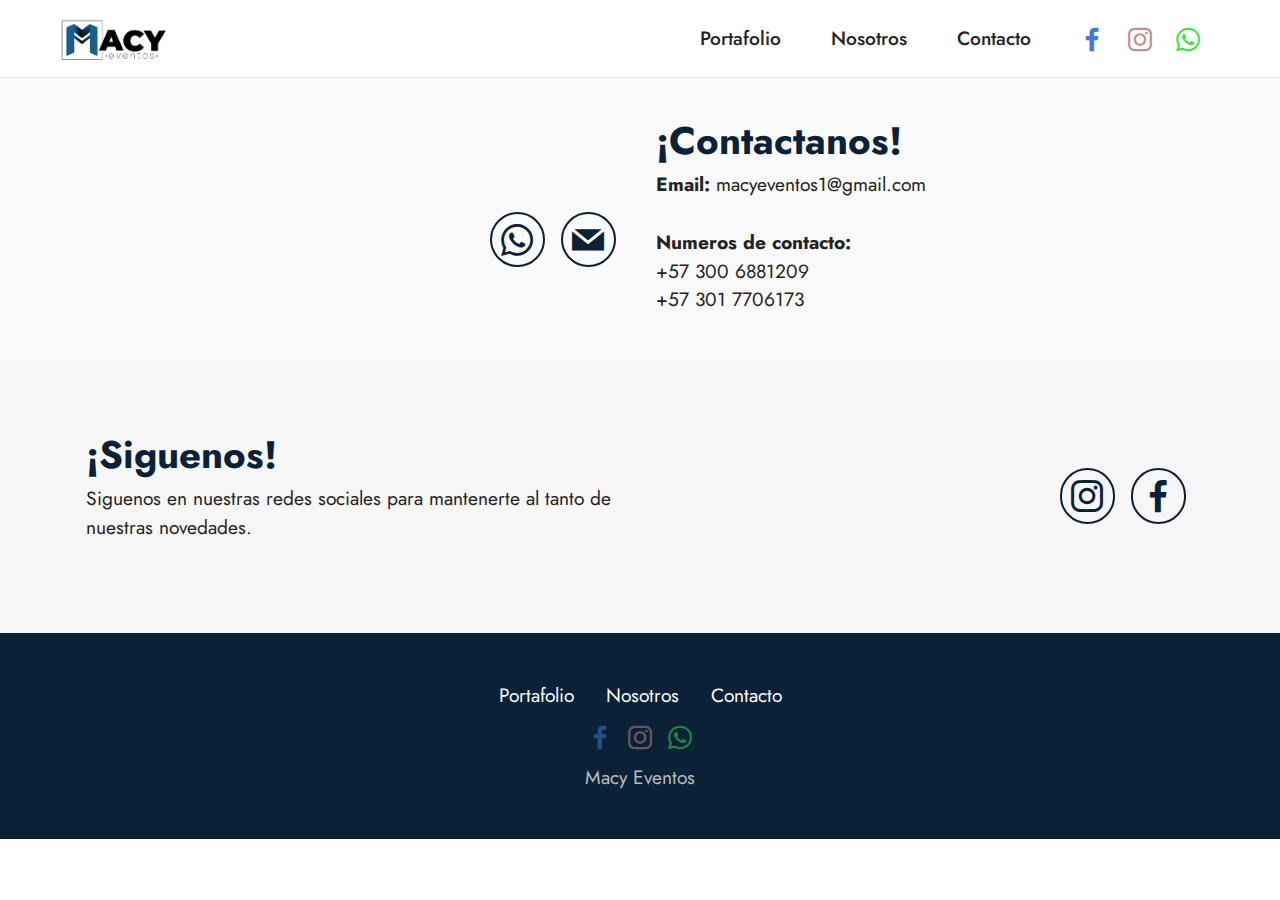
==== commit 6fd374f1: "Done" ====
--- a/contacto.html
+++ b/contacto.html
@@ -48,16 +48,16 @@
                 </div>
             </button>
             <div class="collapse navbar-collapse" id="navbarSupportedContent">
-                <ul class="navbar-nav nav-dropdown nav-right" data-app-modern-menu="true"><li class="nav-item"><a class="nav-link link text-black text-primary display-7" href="portafolio.html">Portafolio</a></li><li class="nav-item"><a class="nav-link link text-black text-primary display-7" href="nosotros.html">Nosotros</a></li><li class="nav-item"><a class="nav-link link text-black text-primary display-7" href="contacto.html">Contacto</a></li></ul>
+                <ul class="navbar-nav nav-dropdown nav-right" data-app-modern-menu="true"><li class="nav-item"><a class="nav-link link text-black text-primary display-7" href="portafolio.html" aria-expanded="false">Portafolio</a></li><li class="nav-item"><a class="nav-link link text-black text-primary display-7" href="nosotros.html">Nosotros</a></li><li class="nav-item"><a class="nav-link link text-black text-primary display-7" href="contacto.html">Contacto</a></li></ul>
                 <div class="icons-menu">
                     <a class="iconfont-wrapper" href="https://www.facebook.com/macyeventos" target="_blank">
-                        <span class="p-2 mbr-iconfont socicon-facebook socicon"></span>
+                        <span class="p-2 mbr-iconfont socicon-facebook socicon" style="color: rgb(68, 121, 217); fill: rgb(68, 121, 217);"></span>
                     </a>
                     <a class="iconfont-wrapper" href="https://www.instagram.com/macyeventos/" target="_blank">
-                        <span class="p-2 mbr-iconfont socicon-instagram socicon" style="color: rgb(0, 0, 0); fill: rgb(0, 0, 0);"></span>
+                        <span class="p-2 mbr-iconfont socicon-instagram socicon" style="color: rgb(196, 144, 144); fill: rgb(196, 144, 144);"></span>
                     </a>
                     <a class="iconfont-wrapper" href="https://wa.me/573017706173">
-                        <span class="p-2 mbr-iconfont socicon-whatsapp socicon"></span>
+                        <span class="p-2 mbr-iconfont socicon-whatsapp socicon" style="color: rgb(63, 228, 68); fill: rgb(63, 228, 68);"></span>
                     </a>
                     
                 </div>
@@ -161,15 +161,15 @@
                     
                 <div class="soc-item">
                         <a href="https://www.facebook.com/macyeventos" target="_blank">
-                            <span class="mbr-iconfont mbr-iconfont-social socicon-facebook socicon"></span>
+                            <span class="mbr-iconfont mbr-iconfont-social socicon-facebook socicon" style="color: rgb(68, 121, 217); fill: rgb(68, 121, 217);"></span>
                         </a>
                     </div><div class="soc-item">
                         <a href="https://www.instagram.com/macyeventos/" target="_blank">
-                            <span class="mbr-iconfont mbr-iconfont-social socicon-instagram socicon"></span>
+                            <span class="mbr-iconfont mbr-iconfont-social socicon-instagram socicon" style="color: rgb(196, 144, 144); fill: rgb(196, 144, 144);"></span>
                         </a>
                     </div><div class="soc-item">
                         <a href="https://wa.me/573017706173">
-                            <span class="mbr-iconfont mbr-iconfont-social socicon-whatsapp socicon"></span>
+                            <span class="mbr-iconfont mbr-iconfont-social socicon-whatsapp socicon" style="color: rgb(63, 228, 68); fill: rgb(63, 228, 68);"></span>
                         </a>
                     </div></div>
             </div>
@@ -178,7 +178,7 @@
             </div>
         </div>
     </div>
-</section><section style="background-color: #fff; font-family: -apple-system, BlinkMacSystemFont, 'Segoe UI', 'Roboto', 'Helvetica Neue', Arial, sans-serif; color:#aaa; font-size:12px; padding: 0; align-items: center; display: flex;"><a href="https://mobirise.site/d" style="flex: 1 1; height: 3rem; padding-left: 1rem;"></a><p style="flex: 0 0 auto; margin:0; padding-right:1rem;"><a href="https://mobirise.site/s" style="color:#aaa;">Page</a> was designed with Mobirise site templates</p></section><script src="assets/web/assets/jquery/jquery.min.js"></script>  <script src="assets/popper/popper.min.js"></script>  <script src="assets/tether/tether.min.js"></script>  <script src="assets/bootstrap/js/bootstrap.min.js"></script>  <script src="assets/smoothscroll/smooth-scroll.js"></script>  <script src="assets/dropdown/js/nav-dropdown.js"></script>  <script src="assets/dropdown/js/navbar-dropdown.js"></script>  <script src="assets/touchswipe/jquery.touch-swipe.min.js"></script>  <script src="assets/viewportchecker/jquery.viewportchecker.js"></script>  <script src="assets/sociallikes/social-likes.js"></script>  <script src="assets/theme/js/script.js"></script>  
+</section><section style="background-color: #fff; font-family: -apple-system, BlinkMacSystemFont, 'Segoe UI', 'Roboto', 'Helvetica Neue', Arial, sans-serif; color:#aaa; font-size:12px; padding: 0; align-items: center; display: flex;"><a href="https://mobirise.site/o" style="flex: 1 1; height: 3rem; padding-left: 1rem;"></a><p style="flex: 0 0 auto; margin:0; padding-right:1rem;">Created with Mobirise - <a href="https://mobirise.site/l" style="color:#aaa;">Details here</a></p></section><script src="assets/web/assets/jquery/jquery.min.js"></script>  <script src="assets/popper/popper.min.js"></script>  <script src="assets/tether/tether.min.js"></script>  <script src="assets/bootstrap/js/bootstrap.min.js"></script>  <script src="assets/smoothscroll/smooth-scroll.js"></script>  <script src="assets/dropdown/js/nav-dropdown.js"></script>  <script src="assets/dropdown/js/navbar-dropdown.js"></script>  <script src="assets/touchswipe/jquery.touch-swipe.min.js"></script>  <script src="assets/viewportchecker/jquery.viewportchecker.js"></script>  <script src="assets/sociallikes/social-likes.js"></script>  <script src="assets/theme/js/script.js"></script>  
   
   
   <input name="animation" type="hidden">
--- a/assets/mobirise/css/mbr-additional.css
+++ b/assets/mobirise/css/mbr-additional.css
@@ -555,6 +555,12 @@
 .alert-danger {
   background-color: #ff9966;
 }
+.mbr-section-btn a.btn:not(.btn-form) {
+  border-radius: 100px;
+}
+.mbr-gallery-filter li a {
+  border-radius: 100px !important;
+}
 .mbr-gallery-filter li.active .btn {
   background-color: #0a2137;
   border-color: #0a2137;
@@ -562,6 +568,9 @@
 }
 .mbr-gallery-filter li.active .btn:focus {
   box-shadow: none;
+}
+.nav-tabs .nav-link {
+  border-radius: 100px !important;
 }
 a,
 a:hover {
@@ -618,6 +627,19 @@
   border-color: #0a2137;
 }
 /* Forms */
+.mbr-form .input-group-btn a.btn {
+  border-radius: 100px !important;
+}
+.mbr-form .input-group-btn a.btn:hover {
+  box-shadow: 0 10px 40px 0 rgba(0, 0, 0, 0.2);
+}
+.mbr-form .input-group-btn button[type="submit"] {
+  border-radius: 100px !important;
+  padding: 1rem 3rem;
+}
+.mbr-form .input-group-btn button[type="submit"]:hover {
+  box-shadow: 0 10px 40px 0 rgba(0, 0, 0, 0.2);
+}
 .jq-selectbox li:hover,
 .jq-selectbox li.selected {
   background-color: #0a2137;
@@ -688,38 +710,25 @@
 a {
   transition: color 0.6s;
 }
-.cid-slz2I92NG9 {
-  background-color: #a37171;
-}
-.cid-slz2I92NG9 .row {
-  flex-direction: row-reverse;
+.cid-spoPe9voND {
+  background-image: url("../../../assets/images/mbr-1920x1433.jpg");
 }
 @media (max-width: 991px) {
-  .cid-slz2I92NG9 .image-wrapper {
-    margin-bottom: 2rem;
-  }
-}
-.cid-slz2I92NG9 .image-wrapper img {
-  width: 100%;
-  object-fit: cover;
-}
-@media (min-width: 992px) {
-  .cid-slz2I92NG9 .text-wrapper {
-    padding: 0 2rem;
-  }
-}
-@media (max-width: 768px) {
-  .cid-slz2I92NG9 .text-wrapper {
-    margin-bottom: 2rem;
-  }
-}
-.cid-slz2I92NG9 .mbr-text,
-.cid-slz2I92NG9 .mbr-section-btn {
-  text-align: left;
-}
-.cid-slz2I92NG9 .mbr-section-title {
-  text-align: left;
-  color: #232323;
+  .cid-spoPe9voND .mbr-section-title,
+  .cid-spoPe9voND .mbr-section-subtitle,
+  .cid-spoPe9voND .mbr-section-btn,
+  .cid-spoPe9voND .mbr-text {
+    text-align: center;
+  }
+}
+.cid-spoPe9voND .mbr-section-title {
+  color: #ffffff;
+  text-align: center;
+}
+.cid-spoPe9voND .mbr-text,
+.cid-spoPe9voND .mbr-section-btn {
+  color: #ffffff;
+  text-align: center;
 }
 .cid-s48udlf8KU {
   padding-top: 5rem;
@@ -873,7 +882,7 @@
   margin: auto;
 }
 .cid-s48OLK6784 .iconfont-wrapper {
-  color: #000000 !important;
+  color: #0a2137 !important;
   font-size: 1.5rem;
   padding-right: .5rem;
 }
@@ -1161,6 +1170,14 @@
     max-width: calc(100% + 2rem);
     left: -1rem;
   }
+}
+.cid-sp9iIr0zQk {
+  padding-top: 5rem;
+  padding-bottom: 1rem;
+  background-color: #ffffff;
+}
+.cid-sp9iIr0zQk .mbr-section-subtitle {
+  color: #0a2137;
 }
 .cid-s48OLK6784 {
   z-index: 1000;
@@ -1215,7 +1232,7 @@
   margin: auto;
 }
 .cid-s48OLK6784 .iconfont-wrapper {
-  color: #000000 !important;
+  color: #0a2137 !important;
   font-size: 1.5rem;
   padding-right: .5rem;
 }
@@ -1504,87 +1521,38 @@
     left: -1rem;
   }
 }
-.cid-snNoXauiGX {
-  padding-top: 105px;
-  padding-bottom: 0px;
-  background-color: #f7f7f7;
-}
-.cid-snNoXauiGX .media-container-row {
-  justify-content: space-between;
-}
-.cid-snNoXauiGX .text-content {
-  max-width: 50%;
-}
-.cid-snNoXauiGX .mbr-iconfont-social {
-  margin: 0.5rem;
-  font-size: 32px;
-  display: flex;
-  border-radius: 50%;
-  text-align: center;
+.cid-sp9imcsFup {
+  padding-top: 2rem;
+  padding-bottom: 0rem;
+  background-color: #ffffff;
+}
+@media (max-width: 991px) {
+  .cid-sp9imcsFup .image-wrapper {
+    margin-bottom: 1rem;
+  }
+}
+.cid-sp9imcsFup img {
+  width: 100%;
+}
+@media (min-width: 992px) {
+  .cid-sp9imcsFup .text-wrapper {
+    padding: 2rem;
+  }
+}
+.cid-sp9imcsFup .mbr-section-title {
   color: #0a2137;
-  border: 2px solid #0a2137;
-  justify-content: center;
-  align-content: center;
-  transition: all 0.3s;
-}
-.cid-snNoXauiGX .mbr-iconfont-social:before {
-  padding: 0.6rem;
-}
-.cid-snNoXauiGX .mbr-iconfont-social:hover {
-  background-color: #0a2137;
-  color: #ffffff;
-}
-@media (max-width: 768px) {
-  .cid-snNoXauiGX .icons {
-    justify-content: center !important;
-  }
-  .cid-snNoXauiGX .text-content * {
-    text-align: center;
-  }
-}
-.cid-snNoXauiGX .mbr-section-title {
+}
+.cid-sp3i4ryzGd {
+  padding-top: 2rem;
+  padding-bottom: 5rem;
+  background-color: #ffffff;
+}
+.cid-sp3i4ryzGd .mbr-section-subtitle {
   color: #0a2137;
-}
-.cid-snNoWE0WA0 {
-  padding-top: 75px;
-  padding-bottom: 75px;
-  background-color: #f7f7f7;
-}
-.cid-snNoWE0WA0 .media-container-row {
-  justify-content: space-between;
-}
-.cid-snNoWE0WA0 .text-content {
-  max-width: 50%;
-}
-.cid-snNoWE0WA0 .mbr-iconfont-social {
-  margin: 0.5rem;
-  font-size: 32px;
-  display: flex;
-  border-radius: 50%;
-  text-align: center;
-  color: #0a2137;
-  border: 2px solid #0a2137;
-  justify-content: center;
-  align-content: center;
-  transition: all 0.3s;
-}
-.cid-snNoWE0WA0 .mbr-iconfont-social:before {
-  padding: 0.6rem;
-}
-.cid-snNoWE0WA0 .mbr-iconfont-social:hover {
-  background-color: #0a2137;
-  color: #ffffff;
-}
-@media (max-width: 768px) {
-  .cid-snNoWE0WA0 .icons {
-    justify-content: center !important;
-  }
-  .cid-snNoWE0WA0 .text-content * {
-    text-align: center;
-  }
-}
-.cid-snNoWE0WA0 .mbr-section-title {
-  color: #0a2137;
+  text-align: left;
+}
+.cid-sp3i4ryzGd .mbr-text {
+  text-align: left;
 }
 .cid-s48P1Icc8J {
   padding-top: 3rem;
@@ -1710,7 +1678,7 @@
   margin: auto;
 }
 .cid-s48OLK6784 .iconfont-wrapper {
-  color: #000000 !important;
+  color: #0a2137 !important;
   font-size: 1.5rem;
   padding-right: .5rem;
 }
@@ -1999,62 +1967,87 @@
     left: -1rem;
   }
 }
-.cid-slDQf7E0Lk {
-  padding-top: 6rem;
-  padding-bottom: 6rem;
+.cid-snNoXauiGX {
+  padding-top: 60px;
+  padding-bottom: 0px;
+  background-color: #fafafa;
+}
+.cid-snNoXauiGX .media-container-row {
+  justify-content: space-between;
+}
+.cid-snNoXauiGX .text-content {
+  max-width: 50%;
+}
+.cid-snNoXauiGX .mbr-iconfont-social {
+  margin: 0.5rem;
+  font-size: 32px;
+  display: flex;
+  border-radius: 50%;
+  text-align: center;
+  color: #0a2137;
+  border: 2px solid #0a2137;
+  justify-content: center;
+  align-content: center;
+  transition: all 0.3s;
+}
+.cid-snNoXauiGX .mbr-iconfont-social:before {
+  padding: 0.6rem;
+}
+.cid-snNoXauiGX .mbr-iconfont-social:hover {
+  background-color: #0a2137;
+  color: #ffffff;
+}
+@media (max-width: 768px) {
+  .cid-snNoXauiGX .icons {
+    justify-content: center !important;
+  }
+  .cid-snNoXauiGX .text-content * {
+    text-align: center;
+  }
+}
+.cid-snNoXauiGX .mbr-section-title {
+  color: #0a2137;
+}
+.cid-snNoWE0WA0 {
+  padding-top: 75px;
+  padding-bottom: 75px;
   background-color: #f7f7f7;
 }
-.cid-slDQf7E0Lk img,
-.cid-slDQf7E0Lk .item-img {
-  width: 100%;
-}
-.cid-slDQf7E0Lk .item:focus,
-.cid-slDQf7E0Lk span:focus {
-  outline: none;
-}
-.cid-slDQf7E0Lk .item {
-  cursor: pointer;
-  margin-bottom: 2rem;
-}
-.cid-slDQf7E0Lk .item-wrapper {
-  position: relative;
-  border-radius: 4px;
-  background: #ffffff;
-  height: 100%;
-  display: flex;
-  flex-flow: column nowrap;
-}
-@media (min-width: 992px) {
-  .cid-slDQf7E0Lk .item-wrapper .item-content {
-    padding: 2rem 2rem 0;
-  }
-  .cid-slDQf7E0Lk .item-wrapper .item-footer {
-    padding: 0 2rem 2rem;
-  }
-}
-@media (max-width: 991px) {
-  .cid-slDQf7E0Lk .item-wrapper .item-content {
-    padding: 1rem 1rem 0;
-  }
-  .cid-slDQf7E0Lk .item-wrapper .item-footer {
-    padding: 0 1rem 1rem;
-  }
-}
-.cid-slDQf7E0Lk .mbr-section-btn {
-  margin-top: auto !important;
-}
-.cid-slDQf7E0Lk .mbr-section-title {
+.cid-snNoWE0WA0 .media-container-row {
+  justify-content: space-between;
+}
+.cid-snNoWE0WA0 .text-content {
+  max-width: 50%;
+}
+.cid-snNoWE0WA0 .mbr-iconfont-social {
+  margin: 0.5rem;
+  font-size: 32px;
+  display: flex;
+  border-radius: 50%;
+  text-align: center;
   color: #0a2137;
-}
-.cid-slDQf7E0Lk .mbr-text,
-.cid-slDQf7E0Lk .mbr-section-btn {
-  text-align: center;
-}
-.cid-slDQf7E0Lk .item-title {
-  text-align: center;
-}
-.cid-slDQf7E0Lk .item-subtitle {
-  text-align: left;
+  border: 2px solid #0a2137;
+  justify-content: center;
+  align-content: center;
+  transition: all 0.3s;
+}
+.cid-snNoWE0WA0 .mbr-iconfont-social:before {
+  padding: 0.6rem;
+}
+.cid-snNoWE0WA0 .mbr-iconfont-social:hover {
+  background-color: #0a2137;
+  color: #ffffff;
+}
+@media (max-width: 768px) {
+  .cid-snNoWE0WA0 .icons {
+    justify-content: center !important;
+  }
+  .cid-snNoWE0WA0 .text-content * {
+    text-align: center;
+  }
+}
+.cid-snNoWE0WA0 .mbr-section-title {
+  color: #0a2137;
 }
 .cid-s48P1Icc8J {
   padding-top: 3rem;
@@ -2180,7 +2173,477 @@
   margin: auto;
 }
 .cid-s48OLK6784 .iconfont-wrapper {
-  color: #000000 !important;
+  color: #0a2137 !important;
+  font-size: 1.5rem;
+  padding-right: .5rem;
+}
+.cid-s48OLK6784 .navbar-caption {
+  padding-right: 4rem;
+}
+.cid-s48OLK6784 .dropdown-menu,
+.cid-s48OLK6784 .navbar.opened {
+  background: #ffffff !important;
+}
+.cid-s48OLK6784 .nav-item:focus,
+.cid-s48OLK6784 .nav-link:focus {
+  outline: none;
+}
+.cid-s48OLK6784 .dropdown .dropdown-menu .dropdown-item {
+  width: auto;
+  transition: all 0.25s ease-in-out;
+}
+.cid-s48OLK6784 .dropdown .dropdown-menu .dropdown-item::after {
+  right: 0.5rem;
+}
+.cid-s48OLK6784 .dropdown .dropdown-menu .dropdown-item .mbr-iconfont {
+  margin-left: -1.8rem;
+  padding-right: 1rem;
+  font-size: inherit;
+}
+.cid-s48OLK6784 .dropdown .dropdown-menu .dropdown-item .mbr-iconfont:before {
+  display: inline-block;
+  transform: scale(1, 1);
+  transition: all 0.25s ease-in-out;
+}
+.cid-s48OLK6784 .collapsed .dropdown-menu .dropdown-item:before {
+  display: none;
+}
+.cid-s48OLK6784 .collapsed .dropdown .dropdown-menu .dropdown-item {
+  padding: 0.235em 1.5em 0.235em 1.5em !important;
+  transition: none;
+  margin: 0 !important;
+}
+.cid-s48OLK6784 .navbar {
+  min-height: 77px;
+  transition: all .3s;
+  border-bottom: 1px solid transparent;
+  background: #ffffff;
+}
+.cid-s48OLK6784 .navbar:not(.navbar-short) {
+  border-bottom: 1px solid #e6e6e6;
+}
+.cid-s48OLK6784 .navbar.opened {
+  transition: all .3s;
+}
+.cid-s48OLK6784 .navbar .dropdown-item {
+  padding: .5rem 1.8rem;
+}
+.cid-s48OLK6784 .navbar .navbar-logo img {
+  width: auto;
+}
+.cid-s48OLK6784 .navbar .navbar-collapse {
+  justify-content: flex-end;
+  z-index: 1;
+}
+.cid-s48OLK6784 .navbar.collapsed .nav-item .nav-link::before {
+  display: none;
+}
+.cid-s48OLK6784 .navbar.collapsed.opened .dropdown-menu {
+  top: 0;
+}
+@media (min-width: 992px) {
+  .cid-s48OLK6784 .navbar.collapsed.opened:not(.navbar-short) .navbar-collapse {
+    max-height: calc(98.5vh - 3.8rem);
+  }
+}
+.cid-s48OLK6784 .navbar.collapsed .dropdown-menu .dropdown-submenu {
+  left: 0 !important;
+}
+.cid-s48OLK6784 .navbar.collapsed .dropdown-menu .dropdown-item:after {
+  right: auto;
+}
+.cid-s48OLK6784 .navbar.collapsed .dropdown-menu .dropdown-toggle[data-toggle="dropdown-submenu"]:after {
+  margin-left: 0.5rem;
+  margin-top: 0.2rem;
+  border-top: 0.35em solid;
+  border-right: 0.35em solid transparent;
+  border-left: 0.35em solid transparent;
+  border-bottom: 0;
+  top: 55%;
+}
+.cid-s48OLK6784 .navbar.collapsed ul.navbar-nav li {
+  margin: auto;
+}
+.cid-s48OLK6784 .navbar.collapsed .dropdown-menu .dropdown-item {
+  padding: .25rem 1.5rem;
+  text-align: center;
+}
+.cid-s48OLK6784 .navbar.collapsed .icons-menu {
+  padding-left: 0;
+  padding-right: 0;
+  padding-top: .5rem;
+  padding-bottom: .5rem;
+}
+@media (max-width: 991px) {
+  .cid-s48OLK6784 .navbar .nav-item .nav-link::before {
+    display: none;
+  }
+  .cid-s48OLK6784 .navbar.opened .dropdown-menu {
+    top: 0;
+  }
+  .cid-s48OLK6784 .navbar .dropdown-menu .dropdown-submenu {
+    left: 0 !important;
+  }
+  .cid-s48OLK6784 .navbar .dropdown-menu .dropdown-item:after {
+    right: auto;
+  }
+  .cid-s48OLK6784 .navbar .dropdown-menu .dropdown-toggle[data-toggle="dropdown-submenu"]:after {
+    margin-left: 0.5rem;
+    margin-top: 0.2rem;
+    border-top: 0.35em solid;
+    border-right: 0.35em solid transparent;
+    border-left: 0.35em solid transparent;
+    border-bottom: 0;
+    top: 55%;
+  }
+  .cid-s48OLK6784 .navbar .navbar-logo img {
+    height: 3.8rem !important;
+  }
+  .cid-s48OLK6784 .navbar ul.navbar-nav li {
+    margin: auto;
+  }
+  .cid-s48OLK6784 .navbar .dropdown-menu .dropdown-item {
+    padding: .25rem 1.5rem !important;
+    text-align: center;
+  }
+  .cid-s48OLK6784 .navbar .navbar-brand {
+    flex-shrink: initial;
+    flex-basis: auto;
+    word-break: break-word;
+    padding-right: 2rem;
+  }
+  .cid-s48OLK6784 .navbar .navbar-toggler {
+    flex-basis: auto;
+  }
+  .cid-s48OLK6784 .navbar .icons-menu {
+    padding-left: 0;
+    padding-top: .5rem;
+    padding-bottom: .5rem;
+  }
+}
+.cid-s48OLK6784 .navbar.navbar-short {
+  min-height: 60px;
+}
+.cid-s48OLK6784 .navbar.navbar-short .navbar-logo img {
+  height: 3rem !important;
+}
+.cid-s48OLK6784 .navbar.navbar-short .navbar-brand {
+  padding: 0;
+}
+.cid-s48OLK6784 .navbar-brand {
+  flex-shrink: 0;
+  align-items: center;
+  margin-right: 0;
+  padding: 0;
+  transition: all .3s;
+  word-break: break-word;
+  z-index: 1;
+}
+.cid-s48OLK6784 .navbar-brand .navbar-caption {
+  line-height: inherit !important;
+}
+.cid-s48OLK6784 .navbar-brand .navbar-logo a {
+  outline: none;
+}
+.cid-s48OLK6784 .dropdown-item.active,
+.cid-s48OLK6784 .dropdown-item:active {
+  background-color: transparent;
+}
+.cid-s48OLK6784 .navbar-expand-lg .navbar-nav .nav-link {
+  padding: 0;
+}
+.cid-s48OLK6784 .nav-dropdown .link.dropdown-toggle {
+  margin-right: 1.667em;
+}
+.cid-s48OLK6784 .nav-dropdown .link.dropdown-toggle[aria-expanded="true"] {
+  margin-right: 0;
+  padding: 0.667em 1.667em;
+}
+.cid-s48OLK6784 .navbar.navbar-expand-lg .dropdown .dropdown-menu {
+  background: #ffffff;
+}
+.cid-s48OLK6784 .navbar.navbar-expand-lg .dropdown .dropdown-menu .dropdown-submenu {
+  margin: 0;
+  left: 100%;
+}
+.cid-s48OLK6784 .navbar .dropdown.open > .dropdown-menu {
+  display: block;
+}
+.cid-s48OLK6784 ul.navbar-nav {
+  flex-wrap: wrap;
+}
+.cid-s48OLK6784 .navbar-buttons {
+  text-align: center;
+  min-width: 170px;
+}
+.cid-s48OLK6784 button.navbar-toggler {
+  outline: none;
+  width: 31px;
+  height: 20px;
+  cursor: pointer;
+  transition: all .2s;
+  position: relative;
+  align-self: center;
+}
+.cid-s48OLK6784 button.navbar-toggler .hamburger span {
+  position: absolute;
+  right: 0;
+  width: 30px;
+  height: 2px;
+  border-right: 5px;
+  background-color: currentColor;
+}
+.cid-s48OLK6784 button.navbar-toggler .hamburger span:nth-child(1) {
+  top: 0;
+  transition: all .2s;
+}
+.cid-s48OLK6784 button.navbar-toggler .hamburger span:nth-child(2) {
+  top: 8px;
+  transition: all .15s;
+}
+.cid-s48OLK6784 button.navbar-toggler .hamburger span:nth-child(3) {
+  top: 8px;
+  transition: all .15s;
+}
+.cid-s48OLK6784 button.navbar-toggler .hamburger span:nth-child(4) {
+  top: 16px;
+  transition: all .2s;
+}
+.cid-s48OLK6784 nav.opened .hamburger span:nth-child(1) {
+  top: 8px;
+  width: 0;
+  opacity: 0;
+  right: 50%;
+  transition: all .2s;
+}
+.cid-s48OLK6784 nav.opened .hamburger span:nth-child(2) {
+  transform: rotate(45deg);
+  transition: all .25s;
+}
+.cid-s48OLK6784 nav.opened .hamburger span:nth-child(3) {
+  transform: rotate(-45deg);
+  transition: all .25s;
+}
+.cid-s48OLK6784 nav.opened .hamburger span:nth-child(4) {
+  top: 8px;
+  width: 0;
+  opacity: 0;
+  right: 50%;
+  transition: all .2s;
+}
+.cid-s48OLK6784 .navbar-dropdown {
+  padding: .5rem 1rem;
+  position: fixed;
+}
+.cid-s48OLK6784 a.nav-link {
+  display: flex;
+  align-items: center;
+  justify-content: center;
+}
+.cid-s48OLK6784 .icons-menu {
+  flex-wrap: nowrap;
+  display: flex;
+  justify-content: center;
+  padding-left: 1rem;
+  padding-right: 1rem;
+  padding-top: 0.3rem;
+  text-align: center;
+}
+@media screen and (-ms-high-contrast: active), (-ms-high-contrast: none) {
+  .cid-s48OLK6784 .navbar {
+    height: 77px;
+  }
+  .cid-s48OLK6784 .navbar.opened {
+    height: auto;
+  }
+  .cid-s48OLK6784 .nav-item .nav-link:hover::before {
+    width: 175%;
+    max-width: calc(100% + 2rem);
+    left: -1rem;
+  }
+}
+.cid-slDQf7E0Lk {
+  padding-top: 6rem;
+  padding-bottom: 6rem;
+  background-color: #f7f7f7;
+}
+.cid-slDQf7E0Lk img,
+.cid-slDQf7E0Lk .item-img {
+  width: 100%;
+}
+.cid-slDQf7E0Lk .item:focus,
+.cid-slDQf7E0Lk span:focus {
+  outline: none;
+}
+.cid-slDQf7E0Lk .item {
+  cursor: pointer;
+  margin-bottom: 2rem;
+}
+.cid-slDQf7E0Lk .item-wrapper {
+  position: relative;
+  border-radius: 4px;
+  background: #ffffff;
+  height: 100%;
+  display: flex;
+  flex-flow: column nowrap;
+}
+@media (min-width: 992px) {
+  .cid-slDQf7E0Lk .item-wrapper .item-content {
+    padding: 2rem 2rem 0;
+  }
+  .cid-slDQf7E0Lk .item-wrapper .item-footer {
+    padding: 0 2rem 2rem;
+  }
+}
+@media (max-width: 991px) {
+  .cid-slDQf7E0Lk .item-wrapper .item-content {
+    padding: 1rem 1rem 0;
+  }
+  .cid-slDQf7E0Lk .item-wrapper .item-footer {
+    padding: 0 1rem 1rem;
+  }
+}
+.cid-slDQf7E0Lk .mbr-section-btn {
+  margin-top: auto !important;
+}
+.cid-slDQf7E0Lk .mbr-section-title {
+  color: #0a2137;
+}
+.cid-slDQf7E0Lk .mbr-text,
+.cid-slDQf7E0Lk .mbr-section-btn {
+  text-align: center;
+}
+.cid-slDQf7E0Lk .item-title {
+  text-align: center;
+}
+.cid-slDQf7E0Lk .item-subtitle {
+  text-align: left;
+}
+.cid-s48P1Icc8J {
+  padding-top: 3rem;
+  padding-bottom: 3rem;
+  background-color: #0a2137;
+}
+.cid-s48P1Icc8J .row-links {
+  width: 100%;
+  justify-content: center;
+}
+.cid-s48P1Icc8J .social-row {
+  width: 100%;
+  justify-content: center;
+}
+.cid-s48P1Icc8J .media-container-row {
+  flex-direction: column;
+  justify-content: center;
+  align-items: center;
+}
+.cid-s48P1Icc8J .media-container-row .foot-menu {
+  list-style: none;
+  display: flex;
+  justify-content: center;
+  flex-wrap: wrap;
+  padding: 0;
+  margin-bottom: 0;
+}
+.cid-s48P1Icc8J .media-container-row .foot-menu li {
+  padding: 0 1rem 1rem 1rem;
+}
+.cid-s48P1Icc8J .media-container-row .foot-menu li p {
+  margin: 0;
+}
+.cid-s48P1Icc8J .media-container-row .social-list {
+  padding-left: 0;
+  margin-bottom: 0;
+  list-style: none;
+  display: flex;
+  flex-wrap: wrap;
+  justify-content: flex-end;
+}
+.cid-s48P1Icc8J .media-container-row .social-list .mbr-iconfont-social {
+  font-size: 1.5rem;
+  color: #ffffff;
+}
+.cid-s48P1Icc8J .media-container-row .social-list .soc-item {
+  margin: 0 .5rem;
+}
+.cid-s48P1Icc8J .media-container-row .social-list a {
+  margin: 0;
+  opacity: .5;
+  transition: .2s linear;
+}
+.cid-s48P1Icc8J .media-container-row .social-list a:hover {
+  opacity: 1;
+}
+@media (max-width: 767px) {
+  .cid-s48P1Icc8J .media-container-row .social-list {
+    -webkit-justify-content: center;
+    justify-content: center;
+  }
+}
+.cid-s48P1Icc8J .media-container-row .row-copirayt {
+  word-break: break-word;
+  width: 100%;
+}
+.cid-s48P1Icc8J .media-container-row .row-copirayt p {
+  width: 100%;
+}
+.cid-s48P1Icc8J .media-container-row .mbr-text {
+  color: #bbbbbb;
+}
+.cid-s48OLK6784 {
+  z-index: 1000;
+  width: 100%;
+  position: relative;
+  min-height: 60px;
+}
+.cid-s48OLK6784 nav.navbar {
+  position: fixed;
+}
+.cid-s48OLK6784 .dropdown-item:before {
+  font-family: Moririse2 !important;
+  content: '\e966';
+  display: inline-block;
+  width: 0;
+  position: absolute;
+  left: 1rem;
+  top: 0.5rem;
+  margin-right: 0.5rem;
+  line-height: 1;
+  font-size: inherit;
+  vertical-align: middle;
+  text-align: center;
+  overflow: hidden;
+  transform: scale(0, 1);
+  transition: all 0.25s ease-in-out;
+}
+.cid-s48OLK6784 .dropdown-menu {
+  padding: 0;
+}
+.cid-s48OLK6784 .dropdown-item {
+  border-bottom: 1px solid #e6e6e6;
+}
+.cid-s48OLK6784 .dropdown-item:hover,
+.cid-s48OLK6784 .dropdown-item:focus {
+  background: #0a2137 !important;
+  color: white !important;
+}
+.cid-s48OLK6784 .nav-dropdown .link {
+  padding: 0 0.3em !important;
+  margin: .667em 1em !important;
+}
+.cid-s48OLK6784 .nav-dropdown .link.dropdown-toggle::after {
+  margin-left: 0.5rem;
+  margin-top: 0.2rem;
+}
+.cid-s48OLK6784 .nav-link {
+  position: relative;
+}
+.cid-s48OLK6784 .container {
+  display: flex;
+  margin: auto;
+}
+.cid-s48OLK6784 .iconfont-wrapper {
+  color: #0a2137 !important;
   font-size: 1.5rem;
   padding-right: .5rem;
 }
@@ -2644,7 +3107,7 @@
   margin: auto;
 }
 .cid-sono3L1TiH .iconfont-wrapper {
-  color: #000000 !important;
+  color: #0a2137 !important;
   font-size: 1.5rem;
   padding-right: .5rem;
 }
@@ -3055,3 +3518,1395 @@
 .cid-sono3OdTyX .media-container-row .mbr-text {
   color: #bbbbbb;
 }
+.cid-soKAFiHYks {
+  z-index: 1000;
+  width: 100%;
+  position: relative;
+  min-height: 60px;
+}
+.cid-soKAFiHYks nav.navbar {
+  position: fixed;
+}
+.cid-soKAFiHYks .dropdown-item:before {
+  font-family: Moririse2 !important;
+  content: '\e966';
+  display: inline-block;
+  width: 0;
+  position: absolute;
+  left: 1rem;
+  top: 0.5rem;
+  margin-right: 0.5rem;
+  line-height: 1;
+  font-size: inherit;
+  vertical-align: middle;
+  text-align: center;
+  overflow: hidden;
+  transform: scale(0, 1);
+  transition: all 0.25s ease-in-out;
+}
+.cid-soKAFiHYks .dropdown-menu {
+  padding: 0;
+}
+.cid-soKAFiHYks .dropdown-item {
+  border-bottom: 1px solid #e6e6e6;
+}
+.cid-soKAFiHYks .dropdown-item:hover,
+.cid-soKAFiHYks .dropdown-item:focus {
+  background: #0a2137 !important;
+  color: white !important;
+}
+.cid-soKAFiHYks .nav-dropdown .link {
+  padding: 0 0.3em !important;
+  margin: .667em 1em !important;
+}
+.cid-soKAFiHYks .nav-dropdown .link.dropdown-toggle::after {
+  margin-left: 0.5rem;
+  margin-top: 0.2rem;
+}
+.cid-soKAFiHYks .nav-link {
+  position: relative;
+}
+.cid-soKAFiHYks .container {
+  display: flex;
+  margin: auto;
+}
+.cid-soKAFiHYks .iconfont-wrapper {
+  color: #0a2137 !important;
+  font-size: 1.5rem;
+  padding-right: .5rem;
+}
+.cid-soKAFiHYks .navbar-caption {
+  padding-right: 4rem;
+}
+.cid-soKAFiHYks .dropdown-menu,
+.cid-soKAFiHYks .navbar.opened {
+  background: #ffffff !important;
+}
+.cid-soKAFiHYks .nav-item:focus,
+.cid-soKAFiHYks .nav-link:focus {
+  outline: none;
+}
+.cid-soKAFiHYks .dropdown .dropdown-menu .dropdown-item {
+  width: auto;
+  transition: all 0.25s ease-in-out;
+}
+.cid-soKAFiHYks .dropdown .dropdown-menu .dropdown-item::after {
+  right: 0.5rem;
+}
+.cid-soKAFiHYks .dropdown .dropdown-menu .dropdown-item .mbr-iconfont {
+  margin-left: -1.8rem;
+  padding-right: 1rem;
+  font-size: inherit;
+}
+.cid-soKAFiHYks .dropdown .dropdown-menu .dropdown-item .mbr-iconfont:before {
+  display: inline-block;
+  transform: scale(1, 1);
+  transition: all 0.25s ease-in-out;
+}
+.cid-soKAFiHYks .collapsed .dropdown-menu .dropdown-item:before {
+  display: none;
+}
+.cid-soKAFiHYks .collapsed .dropdown .dropdown-menu .dropdown-item {
+  padding: 0.235em 1.5em 0.235em 1.5em !important;
+  transition: none;
+  margin: 0 !important;
+}
+.cid-soKAFiHYks .navbar {
+  min-height: 77px;
+  transition: all .3s;
+  border-bottom: 1px solid transparent;
+  background: #ffffff;
+}
+.cid-soKAFiHYks .navbar:not(.navbar-short) {
+  border-bottom: 1px solid #e6e6e6;
+}
+.cid-soKAFiHYks .navbar.opened {
+  transition: all .3s;
+}
+.cid-soKAFiHYks .navbar .dropdown-item {
+  padding: .5rem 1.8rem;
+}
+.cid-soKAFiHYks .navbar .navbar-logo img {
+  width: auto;
+}
+.cid-soKAFiHYks .navbar .navbar-collapse {
+  justify-content: flex-end;
+  z-index: 1;
+}
+.cid-soKAFiHYks .navbar.collapsed .nav-item .nav-link::before {
+  display: none;
+}
+.cid-soKAFiHYks .navbar.collapsed.opened .dropdown-menu {
+  top: 0;
+}
+@media (min-width: 992px) {
+  .cid-soKAFiHYks .navbar.collapsed.opened:not(.navbar-short) .navbar-collapse {
+    max-height: calc(98.5vh - 3.8rem);
+  }
+}
+.cid-soKAFiHYks .navbar.collapsed .dropdown-menu .dropdown-submenu {
+  left: 0 !important;
+}
+.cid-soKAFiHYks .navbar.collapsed .dropdown-menu .dropdown-item:after {
+  right: auto;
+}
+.cid-soKAFiHYks .navbar.collapsed .dropdown-menu .dropdown-toggle[data-toggle="dropdown-submenu"]:after {
+  margin-left: 0.5rem;
+  margin-top: 0.2rem;
+  border-top: 0.35em solid;
+  border-right: 0.35em solid transparent;
+  border-left: 0.35em solid transparent;
+  border-bottom: 0;
+  top: 55%;
+}
+.cid-soKAFiHYks .navbar.collapsed ul.navbar-nav li {
+  margin: auto;
+}
+.cid-soKAFiHYks .navbar.collapsed .dropdown-menu .dropdown-item {
+  padding: .25rem 1.5rem;
+  text-align: center;
+}
+.cid-soKAFiHYks .navbar.collapsed .icons-menu {
+  padding-left: 0;
+  padding-right: 0;
+  padding-top: .5rem;
+  padding-bottom: .5rem;
+}
+@media (max-width: 991px) {
+  .cid-soKAFiHYks .navbar .nav-item .nav-link::before {
+    display: none;
+  }
+  .cid-soKAFiHYks .navbar.opened .dropdown-menu {
+    top: 0;
+  }
+  .cid-soKAFiHYks .navbar .dropdown-menu .dropdown-submenu {
+    left: 0 !important;
+  }
+  .cid-soKAFiHYks .navbar .dropdown-menu .dropdown-item:after {
+    right: auto;
+  }
+  .cid-soKAFiHYks .navbar .dropdown-menu .dropdown-toggle[data-toggle="dropdown-submenu"]:after {
+    margin-left: 0.5rem;
+    margin-top: 0.2rem;
+    border-top: 0.35em solid;
+    border-right: 0.35em solid transparent;
+    border-left: 0.35em solid transparent;
+    border-bottom: 0;
+    top: 55%;
+  }
+  .cid-soKAFiHYks .navbar .navbar-logo img {
+    height: 3.8rem !important;
+  }
+  .cid-soKAFiHYks .navbar ul.navbar-nav li {
+    margin: auto;
+  }
+  .cid-soKAFiHYks .navbar .dropdown-menu .dropdown-item {
+    padding: .25rem 1.5rem !important;
+    text-align: center;
+  }
+  .cid-soKAFiHYks .navbar .navbar-brand {
+    flex-shrink: initial;
+    flex-basis: auto;
+    word-break: break-word;
+    padding-right: 2rem;
+  }
+  .cid-soKAFiHYks .navbar .navbar-toggler {
+    flex-basis: auto;
+  }
+  .cid-soKAFiHYks .navbar .icons-menu {
+    padding-left: 0;
+    padding-top: .5rem;
+    padding-bottom: .5rem;
+  }
+}
+.cid-soKAFiHYks .navbar.navbar-short {
+  min-height: 60px;
+}
+.cid-soKAFiHYks .navbar.navbar-short .navbar-logo img {
+  height: 3rem !important;
+}
+.cid-soKAFiHYks .navbar.navbar-short .navbar-brand {
+  padding: 0;
+}
+.cid-soKAFiHYks .navbar-brand {
+  flex-shrink: 0;
+  align-items: center;
+  margin-right: 0;
+  padding: 0;
+  transition: all .3s;
+  word-break: break-word;
+  z-index: 1;
+}
+.cid-soKAFiHYks .navbar-brand .navbar-caption {
+  line-height: inherit !important;
+}
+.cid-soKAFiHYks .navbar-brand .navbar-logo a {
+  outline: none;
+}
+.cid-soKAFiHYks .dropdown-item.active,
+.cid-soKAFiHYks .dropdown-item:active {
+  background-color: transparent;
+}
+.cid-soKAFiHYks .navbar-expand-lg .navbar-nav .nav-link {
+  padding: 0;
+}
+.cid-soKAFiHYks .nav-dropdown .link.dropdown-toggle {
+  margin-right: 1.667em;
+}
+.cid-soKAFiHYks .nav-dropdown .link.dropdown-toggle[aria-expanded="true"] {
+  margin-right: 0;
+  padding: 0.667em 1.667em;
+}
+.cid-soKAFiHYks .navbar.navbar-expand-lg .dropdown .dropdown-menu {
+  background: #ffffff;
+}
+.cid-soKAFiHYks .navbar.navbar-expand-lg .dropdown .dropdown-menu .dropdown-submenu {
+  margin: 0;
+  left: 100%;
+}
+.cid-soKAFiHYks .navbar .dropdown.open > .dropdown-menu {
+  display: block;
+}
+.cid-soKAFiHYks ul.navbar-nav {
+  flex-wrap: wrap;
+}
+.cid-soKAFiHYks .navbar-buttons {
+  text-align: center;
+  min-width: 170px;
+}
+.cid-soKAFiHYks button.navbar-toggler {
+  outline: none;
+  width: 31px;
+  height: 20px;
+  cursor: pointer;
+  transition: all .2s;
+  position: relative;
+  align-self: center;
+}
+.cid-soKAFiHYks button.navbar-toggler .hamburger span {
+  position: absolute;
+  right: 0;
+  width: 30px;
+  height: 2px;
+  border-right: 5px;
+  background-color: currentColor;
+}
+.cid-soKAFiHYks button.navbar-toggler .hamburger span:nth-child(1) {
+  top: 0;
+  transition: all .2s;
+}
+.cid-soKAFiHYks button.navbar-toggler .hamburger span:nth-child(2) {
+  top: 8px;
+  transition: all .15s;
+}
+.cid-soKAFiHYks button.navbar-toggler .hamburger span:nth-child(3) {
+  top: 8px;
+  transition: all .15s;
+}
+.cid-soKAFiHYks button.navbar-toggler .hamburger span:nth-child(4) {
+  top: 16px;
+  transition: all .2s;
+}
+.cid-soKAFiHYks nav.opened .hamburger span:nth-child(1) {
+  top: 8px;
+  width: 0;
+  opacity: 0;
+  right: 50%;
+  transition: all .2s;
+}
+.cid-soKAFiHYks nav.opened .hamburger span:nth-child(2) {
+  transform: rotate(45deg);
+  transition: all .25s;
+}
+.cid-soKAFiHYks nav.opened .hamburger span:nth-child(3) {
+  transform: rotate(-45deg);
+  transition: all .25s;
+}
+.cid-soKAFiHYks nav.opened .hamburger span:nth-child(4) {
+  top: 8px;
+  width: 0;
+  opacity: 0;
+  right: 50%;
+  transition: all .2s;
+}
+.cid-soKAFiHYks .navbar-dropdown {
+  padding: .5rem 1rem;
+  position: fixed;
+}
+.cid-soKAFiHYks a.nav-link {
+  display: flex;
+  align-items: center;
+  justify-content: center;
+}
+.cid-soKAFiHYks .icons-menu {
+  flex-wrap: nowrap;
+  display: flex;
+  justify-content: center;
+  padding-left: 1rem;
+  padding-right: 1rem;
+  padding-top: 0.3rem;
+  text-align: center;
+}
+@media screen and (-ms-high-contrast: active), (-ms-high-contrast: none) {
+  .cid-soKAFiHYks .navbar {
+    height: 77px;
+  }
+  .cid-soKAFiHYks .navbar.opened {
+    height: auto;
+  }
+  .cid-soKAFiHYks .nav-item .nav-link:hover::before {
+    width: 175%;
+    max-width: calc(100% + 2rem);
+    left: -1rem;
+  }
+}
+.cid-soKAFj6FXm {
+  padding-top: 6rem;
+  padding-bottom: 6rem;
+  background-color: #ffffff;
+}
+.cid-soKAFj6FXm img,
+.cid-soKAFj6FXm .item-img {
+  width: 100%;
+}
+.cid-soKAFj6FXm .item:focus,
+.cid-soKAFj6FXm span:focus {
+  outline: none;
+}
+.cid-soKAFj6FXm .item {
+  cursor: pointer;
+  margin-bottom: 2rem;
+}
+.cid-soKAFj6FXm .item-wrapper {
+  position: relative;
+  border-radius: 4px;
+  background: #fafafa;
+  height: 100%;
+  display: flex;
+  flex-flow: column nowrap;
+}
+@media (min-width: 992px) {
+  .cid-soKAFj6FXm .item-wrapper .item-content {
+    padding: 2rem;
+  }
+}
+@media (max-width: 991px) {
+  .cid-soKAFj6FXm .item-wrapper .item-content {
+    padding: 1rem;
+  }
+}
+.cid-soKAFj6FXm .mbr-section-btn {
+  margin-top: auto !important;
+}
+.cid-soKAFj6FXm .mbr-section-title {
+  color: #232323;
+}
+.cid-soKAFj6FXm .mbr-text,
+.cid-soKAFj6FXm .mbr-section-btn {
+  text-align: left;
+}
+.cid-soKAFj6FXm .item-title {
+  text-align: left;
+}
+.cid-soKAFj6FXm .item-subtitle {
+  text-align: left;
+}
+.cid-soKAFjUtvA {
+  padding-top: 3rem;
+  padding-bottom: 3rem;
+  background-color: #0a2137;
+}
+.cid-soKAFjUtvA .row-links {
+  width: 100%;
+  justify-content: center;
+}
+.cid-soKAFjUtvA .social-row {
+  width: 100%;
+  justify-content: center;
+}
+.cid-soKAFjUtvA .media-container-row {
+  flex-direction: column;
+  justify-content: center;
+  align-items: center;
+}
+.cid-soKAFjUtvA .media-container-row .foot-menu {
+  list-style: none;
+  display: flex;
+  justify-content: center;
+  flex-wrap: wrap;
+  padding: 0;
+  margin-bottom: 0;
+}
+.cid-soKAFjUtvA .media-container-row .foot-menu li {
+  padding: 0 1rem 1rem 1rem;
+}
+.cid-soKAFjUtvA .media-container-row .foot-menu li p {
+  margin: 0;
+}
+.cid-soKAFjUtvA .media-container-row .social-list {
+  padding-left: 0;
+  margin-bottom: 0;
+  list-style: none;
+  display: flex;
+  flex-wrap: wrap;
+  justify-content: flex-end;
+}
+.cid-soKAFjUtvA .media-container-row .social-list .mbr-iconfont-social {
+  font-size: 1.5rem;
+  color: #ffffff;
+}
+.cid-soKAFjUtvA .media-container-row .social-list .soc-item {
+  margin: 0 .5rem;
+}
+.cid-soKAFjUtvA .media-container-row .social-list a {
+  margin: 0;
+  opacity: .5;
+  transition: .2s linear;
+}
+.cid-soKAFjUtvA .media-container-row .social-list a:hover {
+  opacity: 1;
+}
+@media (max-width: 767px) {
+  .cid-soKAFjUtvA .media-container-row .social-list {
+    -webkit-justify-content: center;
+    justify-content: center;
+  }
+}
+.cid-soKAFjUtvA .media-container-row .row-copirayt {
+  word-break: break-word;
+  width: 100%;
+}
+.cid-soKAFjUtvA .media-container-row .row-copirayt p {
+  width: 100%;
+}
+.cid-soKAFjUtvA .media-container-row .mbr-text {
+  color: #bbbbbb;
+}
+.cid-soKHnM8lff {
+  z-index: 1000;
+  width: 100%;
+  position: relative;
+  min-height: 60px;
+}
+.cid-soKHnM8lff nav.navbar {
+  position: fixed;
+}
+.cid-soKHnM8lff .dropdown-item:before {
+  font-family: Moririse2 !important;
+  content: '\e966';
+  display: inline-block;
+  width: 0;
+  position: absolute;
+  left: 1rem;
+  top: 0.5rem;
+  margin-right: 0.5rem;
+  line-height: 1;
+  font-size: inherit;
+  vertical-align: middle;
+  text-align: center;
+  overflow: hidden;
+  transform: scale(0, 1);
+  transition: all 0.25s ease-in-out;
+}
+.cid-soKHnM8lff .dropdown-menu {
+  padding: 0;
+}
+.cid-soKHnM8lff .dropdown-item {
+  border-bottom: 1px solid #e6e6e6;
+}
+.cid-soKHnM8lff .dropdown-item:hover,
+.cid-soKHnM8lff .dropdown-item:focus {
+  background: #0a2137 !important;
+  color: white !important;
+}
+.cid-soKHnM8lff .nav-dropdown .link {
+  padding: 0 0.3em !important;
+  margin: .667em 1em !important;
+}
+.cid-soKHnM8lff .nav-dropdown .link.dropdown-toggle::after {
+  margin-left: 0.5rem;
+  margin-top: 0.2rem;
+}
+.cid-soKHnM8lff .nav-link {
+  position: relative;
+}
+.cid-soKHnM8lff .container {
+  display: flex;
+  margin: auto;
+}
+.cid-soKHnM8lff .iconfont-wrapper {
+  color: #0a2137 !important;
+  font-size: 1.5rem;
+  padding-right: .5rem;
+}
+.cid-soKHnM8lff .navbar-caption {
+  padding-right: 4rem;
+}
+.cid-soKHnM8lff .dropdown-menu,
+.cid-soKHnM8lff .navbar.opened {
+  background: #ffffff !important;
+}
+.cid-soKHnM8lff .nav-item:focus,
+.cid-soKHnM8lff .nav-link:focus {
+  outline: none;
+}
+.cid-soKHnM8lff .dropdown .dropdown-menu .dropdown-item {
+  width: auto;
+  transition: all 0.25s ease-in-out;
+}
+.cid-soKHnM8lff .dropdown .dropdown-menu .dropdown-item::after {
+  right: 0.5rem;
+}
+.cid-soKHnM8lff .dropdown .dropdown-menu .dropdown-item .mbr-iconfont {
+  margin-left: -1.8rem;
+  padding-right: 1rem;
+  font-size: inherit;
+}
+.cid-soKHnM8lff .dropdown .dropdown-menu .dropdown-item .mbr-iconfont:before {
+  display: inline-block;
+  transform: scale(1, 1);
+  transition: all 0.25s ease-in-out;
+}
+.cid-soKHnM8lff .collapsed .dropdown-menu .dropdown-item:before {
+  display: none;
+}
+.cid-soKHnM8lff .collapsed .dropdown .dropdown-menu .dropdown-item {
+  padding: 0.235em 1.5em 0.235em 1.5em !important;
+  transition: none;
+  margin: 0 !important;
+}
+.cid-soKHnM8lff .navbar {
+  min-height: 77px;
+  transition: all .3s;
+  border-bottom: 1px solid transparent;
+  background: #ffffff;
+}
+.cid-soKHnM8lff .navbar:not(.navbar-short) {
+  border-bottom: 1px solid #e6e6e6;
+}
+.cid-soKHnM8lff .navbar.opened {
+  transition: all .3s;
+}
+.cid-soKHnM8lff .navbar .dropdown-item {
+  padding: .5rem 1.8rem;
+}
+.cid-soKHnM8lff .navbar .navbar-logo img {
+  width: auto;
+}
+.cid-soKHnM8lff .navbar .navbar-collapse {
+  justify-content: flex-end;
+  z-index: 1;
+}
+.cid-soKHnM8lff .navbar.collapsed .nav-item .nav-link::before {
+  display: none;
+}
+.cid-soKHnM8lff .navbar.collapsed.opened .dropdown-menu {
+  top: 0;
+}
+@media (min-width: 992px) {
+  .cid-soKHnM8lff .navbar.collapsed.opened:not(.navbar-short) .navbar-collapse {
+    max-height: calc(98.5vh - 3.8rem);
+  }
+}
+.cid-soKHnM8lff .navbar.collapsed .dropdown-menu .dropdown-submenu {
+  left: 0 !important;
+}
+.cid-soKHnM8lff .navbar.collapsed .dropdown-menu .dropdown-item:after {
+  right: auto;
+}
+.cid-soKHnM8lff .navbar.collapsed .dropdown-menu .dropdown-toggle[data-toggle="dropdown-submenu"]:after {
+  margin-left: 0.5rem;
+  margin-top: 0.2rem;
+  border-top: 0.35em solid;
+  border-right: 0.35em solid transparent;
+  border-left: 0.35em solid transparent;
+  border-bottom: 0;
+  top: 55%;
+}
+.cid-soKHnM8lff .navbar.collapsed ul.navbar-nav li {
+  margin: auto;
+}
+.cid-soKHnM8lff .navbar.collapsed .dropdown-menu .dropdown-item {
+  padding: .25rem 1.5rem;
+  text-align: center;
+}
+.cid-soKHnM8lff .navbar.collapsed .icons-menu {
+  padding-left: 0;
+  padding-right: 0;
+  padding-top: .5rem;
+  padding-bottom: .5rem;
+}
+@media (max-width: 991px) {
+  .cid-soKHnM8lff .navbar .nav-item .nav-link::before {
+    display: none;
+  }
+  .cid-soKHnM8lff .navbar.opened .dropdown-menu {
+    top: 0;
+  }
+  .cid-soKHnM8lff .navbar .dropdown-menu .dropdown-submenu {
+    left: 0 !important;
+  }
+  .cid-soKHnM8lff .navbar .dropdown-menu .dropdown-item:after {
+    right: auto;
+  }
+  .cid-soKHnM8lff .navbar .dropdown-menu .dropdown-toggle[data-toggle="dropdown-submenu"]:after {
+    margin-left: 0.5rem;
+    margin-top: 0.2rem;
+    border-top: 0.35em solid;
+    border-right: 0.35em solid transparent;
+    border-left: 0.35em solid transparent;
+    border-bottom: 0;
+    top: 55%;
+  }
+  .cid-soKHnM8lff .navbar .navbar-logo img {
+    height: 3.8rem !important;
+  }
+  .cid-soKHnM8lff .navbar ul.navbar-nav li {
+    margin: auto;
+  }
+  .cid-soKHnM8lff .navbar .dropdown-menu .dropdown-item {
+    padding: .25rem 1.5rem !important;
+    text-align: center;
+  }
+  .cid-soKHnM8lff .navbar .navbar-brand {
+    flex-shrink: initial;
+    flex-basis: auto;
+    word-break: break-word;
+    padding-right: 2rem;
+  }
+  .cid-soKHnM8lff .navbar .navbar-toggler {
+    flex-basis: auto;
+  }
+  .cid-soKHnM8lff .navbar .icons-menu {
+    padding-left: 0;
+    padding-top: .5rem;
+    padding-bottom: .5rem;
+  }
+}
+.cid-soKHnM8lff .navbar.navbar-short {
+  min-height: 60px;
+}
+.cid-soKHnM8lff .navbar.navbar-short .navbar-logo img {
+  height: 3rem !important;
+}
+.cid-soKHnM8lff .navbar.navbar-short .navbar-brand {
+  padding: 0;
+}
+.cid-soKHnM8lff .navbar-brand {
+  flex-shrink: 0;
+  align-items: center;
+  margin-right: 0;
+  padding: 0;
+  transition: all .3s;
+  word-break: break-word;
+  z-index: 1;
+}
+.cid-soKHnM8lff .navbar-brand .navbar-caption {
+  line-height: inherit !important;
+}
+.cid-soKHnM8lff .navbar-brand .navbar-logo a {
+  outline: none;
+}
+.cid-soKHnM8lff .dropdown-item.active,
+.cid-soKHnM8lff .dropdown-item:active {
+  background-color: transparent;
+}
+.cid-soKHnM8lff .navbar-expand-lg .navbar-nav .nav-link {
+  padding: 0;
+}
+.cid-soKHnM8lff .nav-dropdown .link.dropdown-toggle {
+  margin-right: 1.667em;
+}
+.cid-soKHnM8lff .nav-dropdown .link.dropdown-toggle[aria-expanded="true"] {
+  margin-right: 0;
+  padding: 0.667em 1.667em;
+}
+.cid-soKHnM8lff .navbar.navbar-expand-lg .dropdown .dropdown-menu {
+  background: #ffffff;
+}
+.cid-soKHnM8lff .navbar.navbar-expand-lg .dropdown .dropdown-menu .dropdown-submenu {
+  margin: 0;
+  left: 100%;
+}
+.cid-soKHnM8lff .navbar .dropdown.open > .dropdown-menu {
+  display: block;
+}
+.cid-soKHnM8lff ul.navbar-nav {
+  flex-wrap: wrap;
+}
+.cid-soKHnM8lff .navbar-buttons {
+  text-align: center;
+  min-width: 170px;
+}
+.cid-soKHnM8lff button.navbar-toggler {
+  outline: none;
+  width: 31px;
+  height: 20px;
+  cursor: pointer;
+  transition: all .2s;
+  position: relative;
+  align-self: center;
+}
+.cid-soKHnM8lff button.navbar-toggler .hamburger span {
+  position: absolute;
+  right: 0;
+  width: 30px;
+  height: 2px;
+  border-right: 5px;
+  background-color: currentColor;
+}
+.cid-soKHnM8lff button.navbar-toggler .hamburger span:nth-child(1) {
+  top: 0;
+  transition: all .2s;
+}
+.cid-soKHnM8lff button.navbar-toggler .hamburger span:nth-child(2) {
+  top: 8px;
+  transition: all .15s;
+}
+.cid-soKHnM8lff button.navbar-toggler .hamburger span:nth-child(3) {
+  top: 8px;
+  transition: all .15s;
+}
+.cid-soKHnM8lff button.navbar-toggler .hamburger span:nth-child(4) {
+  top: 16px;
+  transition: all .2s;
+}
+.cid-soKHnM8lff nav.opened .hamburger span:nth-child(1) {
+  top: 8px;
+  width: 0;
+  opacity: 0;
+  right: 50%;
+  transition: all .2s;
+}
+.cid-soKHnM8lff nav.opened .hamburger span:nth-child(2) {
+  transform: rotate(45deg);
+  transition: all .25s;
+}
+.cid-soKHnM8lff nav.opened .hamburger span:nth-child(3) {
+  transform: rotate(-45deg);
+  transition: all .25s;
+}
+.cid-soKHnM8lff nav.opened .hamburger span:nth-child(4) {
+  top: 8px;
+  width: 0;
+  opacity: 0;
+  right: 50%;
+  transition: all .2s;
+}
+.cid-soKHnM8lff .navbar-dropdown {
+  padding: .5rem 1rem;
+  position: fixed;
+}
+.cid-soKHnM8lff a.nav-link {
+  display: flex;
+  align-items: center;
+  justify-content: center;
+}
+.cid-soKHnM8lff .icons-menu {
+  flex-wrap: nowrap;
+  display: flex;
+  justify-content: center;
+  padding-left: 1rem;
+  padding-right: 1rem;
+  padding-top: 0.3rem;
+  text-align: center;
+}
+@media screen and (-ms-high-contrast: active), (-ms-high-contrast: none) {
+  .cid-soKHnM8lff .navbar {
+    height: 77px;
+  }
+  .cid-soKHnM8lff .navbar.opened {
+    height: auto;
+  }
+  .cid-soKHnM8lff .nav-item .nav-link:hover::before {
+    width: 175%;
+    max-width: calc(100% + 2rem);
+    left: -1rem;
+  }
+}
+.cid-soKHnMwUCS {
+  padding-top: 6rem;
+  padding-bottom: 6rem;
+  background-color: #ffffff;
+}
+.cid-soKHnMwUCS img,
+.cid-soKHnMwUCS .item-img {
+  width: 100%;
+}
+.cid-soKHnMwUCS .item:focus,
+.cid-soKHnMwUCS span:focus {
+  outline: none;
+}
+.cid-soKHnMwUCS .item {
+  cursor: pointer;
+  margin-bottom: 2rem;
+}
+.cid-soKHnMwUCS .item-wrapper {
+  position: relative;
+  border-radius: 4px;
+  background: #fafafa;
+  height: 100%;
+  display: flex;
+  flex-flow: column nowrap;
+}
+@media (min-width: 992px) {
+  .cid-soKHnMwUCS .item-wrapper .item-content {
+    padding: 2rem;
+  }
+}
+@media (max-width: 991px) {
+  .cid-soKHnMwUCS .item-wrapper .item-content {
+    padding: 1rem;
+  }
+}
+.cid-soKHnMwUCS .mbr-section-btn {
+  margin-top: auto !important;
+}
+.cid-soKHnMwUCS .mbr-section-title {
+  color: #232323;
+}
+.cid-soKHnMwUCS .mbr-text,
+.cid-soKHnMwUCS .mbr-section-btn {
+  text-align: left;
+}
+.cid-soKHnMwUCS .item-title {
+  text-align: left;
+}
+.cid-soKHnMwUCS .item-subtitle {
+  text-align: left;
+}
+.cid-soKHnN3iLZ {
+  padding-top: 3rem;
+  padding-bottom: 3rem;
+  background-color: #0a2137;
+}
+.cid-soKHnN3iLZ .row-links {
+  width: 100%;
+  justify-content: center;
+}
+.cid-soKHnN3iLZ .social-row {
+  width: 100%;
+  justify-content: center;
+}
+.cid-soKHnN3iLZ .media-container-row {
+  flex-direction: column;
+  justify-content: center;
+  align-items: center;
+}
+.cid-soKHnN3iLZ .media-container-row .foot-menu {
+  list-style: none;
+  display: flex;
+  justify-content: center;
+  flex-wrap: wrap;
+  padding: 0;
+  margin-bottom: 0;
+}
+.cid-soKHnN3iLZ .media-container-row .foot-menu li {
+  padding: 0 1rem 1rem 1rem;
+}
+.cid-soKHnN3iLZ .media-container-row .foot-menu li p {
+  margin: 0;
+}
+.cid-soKHnN3iLZ .media-container-row .social-list {
+  padding-left: 0;
+  margin-bottom: 0;
+  list-style: none;
+  display: flex;
+  flex-wrap: wrap;
+  justify-content: flex-end;
+}
+.cid-soKHnN3iLZ .media-container-row .social-list .mbr-iconfont-social {
+  font-size: 1.5rem;
+  color: #ffffff;
+}
+.cid-soKHnN3iLZ .media-container-row .social-list .soc-item {
+  margin: 0 .5rem;
+}
+.cid-soKHnN3iLZ .media-container-row .social-list a {
+  margin: 0;
+  opacity: .5;
+  transition: .2s linear;
+}
+.cid-soKHnN3iLZ .media-container-row .social-list a:hover {
+  opacity: 1;
+}
+@media (max-width: 767px) {
+  .cid-soKHnN3iLZ .media-container-row .social-list {
+    -webkit-justify-content: center;
+    justify-content: center;
+  }
+}
+.cid-soKHnN3iLZ .media-container-row .row-copirayt {
+  word-break: break-word;
+  width: 100%;
+}
+.cid-soKHnN3iLZ .media-container-row .row-copirayt p {
+  width: 100%;
+}
+.cid-soKHnN3iLZ .media-container-row .mbr-text {
+  color: #bbbbbb;
+}
+.cid-soKJgIJVvC {
+  z-index: 1000;
+  width: 100%;
+  position: relative;
+  min-height: 60px;
+}
+.cid-soKJgIJVvC nav.navbar {
+  position: fixed;
+}
+.cid-soKJgIJVvC .dropdown-item:before {
+  font-family: Moririse2 !important;
+  content: '\e966';
+  display: inline-block;
+  width: 0;
+  position: absolute;
+  left: 1rem;
+  top: 0.5rem;
+  margin-right: 0.5rem;
+  line-height: 1;
+  font-size: inherit;
+  vertical-align: middle;
+  text-align: center;
+  overflow: hidden;
+  transform: scale(0, 1);
+  transition: all 0.25s ease-in-out;
+}
+.cid-soKJgIJVvC .dropdown-menu {
+  padding: 0;
+}
+.cid-soKJgIJVvC .dropdown-item {
+  border-bottom: 1px solid #e6e6e6;
+}
+.cid-soKJgIJVvC .dropdown-item:hover,
+.cid-soKJgIJVvC .dropdown-item:focus {
+  background: #0a2137 !important;
+  color: white !important;
+}
+.cid-soKJgIJVvC .nav-dropdown .link {
+  padding: 0 0.3em !important;
+  margin: .667em 1em !important;
+}
+.cid-soKJgIJVvC .nav-dropdown .link.dropdown-toggle::after {
+  margin-left: 0.5rem;
+  margin-top: 0.2rem;
+}
+.cid-soKJgIJVvC .nav-link {
+  position: relative;
+}
+.cid-soKJgIJVvC .container {
+  display: flex;
+  margin: auto;
+}
+.cid-soKJgIJVvC .iconfont-wrapper {
+  color: #0a2137 !important;
+  font-size: 1.5rem;
+  padding-right: .5rem;
+}
+.cid-soKJgIJVvC .navbar-caption {
+  padding-right: 4rem;
+}
+.cid-soKJgIJVvC .dropdown-menu,
+.cid-soKJgIJVvC .navbar.opened {
+  background: #ffffff !important;
+}
+.cid-soKJgIJVvC .nav-item:focus,
+.cid-soKJgIJVvC .nav-link:focus {
+  outline: none;
+}
+.cid-soKJgIJVvC .dropdown .dropdown-menu .dropdown-item {
+  width: auto;
+  transition: all 0.25s ease-in-out;
+}
+.cid-soKJgIJVvC .dropdown .dropdown-menu .dropdown-item::after {
+  right: 0.5rem;
+}
+.cid-soKJgIJVvC .dropdown .dropdown-menu .dropdown-item .mbr-iconfont {
+  margin-left: -1.8rem;
+  padding-right: 1rem;
+  font-size: inherit;
+}
+.cid-soKJgIJVvC .dropdown .dropdown-menu .dropdown-item .mbr-iconfont:before {
+  display: inline-block;
+  transform: scale(1, 1);
+  transition: all 0.25s ease-in-out;
+}
+.cid-soKJgIJVvC .collapsed .dropdown-menu .dropdown-item:before {
+  display: none;
+}
+.cid-soKJgIJVvC .collapsed .dropdown .dropdown-menu .dropdown-item {
+  padding: 0.235em 1.5em 0.235em 1.5em !important;
+  transition: none;
+  margin: 0 !important;
+}
+.cid-soKJgIJVvC .navbar {
+  min-height: 77px;
+  transition: all .3s;
+  border-bottom: 1px solid transparent;
+  background: #ffffff;
+}
+.cid-soKJgIJVvC .navbar:not(.navbar-short) {
+  border-bottom: 1px solid #e6e6e6;
+}
+.cid-soKJgIJVvC .navbar.opened {
+  transition: all .3s;
+}
+.cid-soKJgIJVvC .navbar .dropdown-item {
+  padding: .5rem 1.8rem;
+}
+.cid-soKJgIJVvC .navbar .navbar-logo img {
+  width: auto;
+}
+.cid-soKJgIJVvC .navbar .navbar-collapse {
+  justify-content: flex-end;
+  z-index: 1;
+}
+.cid-soKJgIJVvC .navbar.collapsed .nav-item .nav-link::before {
+  display: none;
+}
+.cid-soKJgIJVvC .navbar.collapsed.opened .dropdown-menu {
+  top: 0;
+}
+@media (min-width: 992px) {
+  .cid-soKJgIJVvC .navbar.collapsed.opened:not(.navbar-short) .navbar-collapse {
+    max-height: calc(98.5vh - 3.8rem);
+  }
+}
+.cid-soKJgIJVvC .navbar.collapsed .dropdown-menu .dropdown-submenu {
+  left: 0 !important;
+}
+.cid-soKJgIJVvC .navbar.collapsed .dropdown-menu .dropdown-item:after {
+  right: auto;
+}
+.cid-soKJgIJVvC .navbar.collapsed .dropdown-menu .dropdown-toggle[data-toggle="dropdown-submenu"]:after {
+  margin-left: 0.5rem;
+  margin-top: 0.2rem;
+  border-top: 0.35em solid;
+  border-right: 0.35em solid transparent;
+  border-left: 0.35em solid transparent;
+  border-bottom: 0;
+  top: 55%;
+}
+.cid-soKJgIJVvC .navbar.collapsed ul.navbar-nav li {
+  margin: auto;
+}
+.cid-soKJgIJVvC .navbar.collapsed .dropdown-menu .dropdown-item {
+  padding: .25rem 1.5rem;
+  text-align: center;
+}
+.cid-soKJgIJVvC .navbar.collapsed .icons-menu {
+  padding-left: 0;
+  padding-right: 0;
+  padding-top: .5rem;
+  padding-bottom: .5rem;
+}
+@media (max-width: 991px) {
+  .cid-soKJgIJVvC .navbar .nav-item .nav-link::before {
+    display: none;
+  }
+  .cid-soKJgIJVvC .navbar.opened .dropdown-menu {
+    top: 0;
+  }
+  .cid-soKJgIJVvC .navbar .dropdown-menu .dropdown-submenu {
+    left: 0 !important;
+  }
+  .cid-soKJgIJVvC .navbar .dropdown-menu .dropdown-item:after {
+    right: auto;
+  }
+  .cid-soKJgIJVvC .navbar .dropdown-menu .dropdown-toggle[data-toggle="dropdown-submenu"]:after {
+    margin-left: 0.5rem;
+    margin-top: 0.2rem;
+    border-top: 0.35em solid;
+    border-right: 0.35em solid transparent;
+    border-left: 0.35em solid transparent;
+    border-bottom: 0;
+    top: 55%;
+  }
+  .cid-soKJgIJVvC .navbar .navbar-logo img {
+    height: 3.8rem !important;
+  }
+  .cid-soKJgIJVvC .navbar ul.navbar-nav li {
+    margin: auto;
+  }
+  .cid-soKJgIJVvC .navbar .dropdown-menu .dropdown-item {
+    padding: .25rem 1.5rem !important;
+    text-align: center;
+  }
+  .cid-soKJgIJVvC .navbar .navbar-brand {
+    flex-shrink: initial;
+    flex-basis: auto;
+    word-break: break-word;
+    padding-right: 2rem;
+  }
+  .cid-soKJgIJVvC .navbar .navbar-toggler {
+    flex-basis: auto;
+  }
+  .cid-soKJgIJVvC .navbar .icons-menu {
+    padding-left: 0;
+    padding-top: .5rem;
+    padding-bottom: .5rem;
+  }
+}
+.cid-soKJgIJVvC .navbar.navbar-short {
+  min-height: 60px;
+}
+.cid-soKJgIJVvC .navbar.navbar-short .navbar-logo img {
+  height: 3rem !important;
+}
+.cid-soKJgIJVvC .navbar.navbar-short .navbar-brand {
+  padding: 0;
+}
+.cid-soKJgIJVvC .navbar-brand {
+  flex-shrink: 0;
+  align-items: center;
+  margin-right: 0;
+  padding: 0;
+  transition: all .3s;
+  word-break: break-word;
+  z-index: 1;
+}
+.cid-soKJgIJVvC .navbar-brand .navbar-caption {
+  line-height: inherit !important;
+}
+.cid-soKJgIJVvC .navbar-brand .navbar-logo a {
+  outline: none;
+}
+.cid-soKJgIJVvC .dropdown-item.active,
+.cid-soKJgIJVvC .dropdown-item:active {
+  background-color: transparent;
+}
+.cid-soKJgIJVvC .navbar-expand-lg .navbar-nav .nav-link {
+  padding: 0;
+}
+.cid-soKJgIJVvC .nav-dropdown .link.dropdown-toggle {
+  margin-right: 1.667em;
+}
+.cid-soKJgIJVvC .nav-dropdown .link.dropdown-toggle[aria-expanded="true"] {
+  margin-right: 0;
+  padding: 0.667em 1.667em;
+}
+.cid-soKJgIJVvC .navbar.navbar-expand-lg .dropdown .dropdown-menu {
+  background: #ffffff;
+}
+.cid-soKJgIJVvC .navbar.navbar-expand-lg .dropdown .dropdown-menu .dropdown-submenu {
+  margin: 0;
+  left: 100%;
+}
+.cid-soKJgIJVvC .navbar .dropdown.open > .dropdown-menu {
+  display: block;
+}
+.cid-soKJgIJVvC ul.navbar-nav {
+  flex-wrap: wrap;
+}
+.cid-soKJgIJVvC .navbar-buttons {
+  text-align: center;
+  min-width: 170px;
+}
+.cid-soKJgIJVvC button.navbar-toggler {
+  outline: none;
+  width: 31px;
+  height: 20px;
+  cursor: pointer;
+  transition: all .2s;
+  position: relative;
+  align-self: center;
+}
+.cid-soKJgIJVvC button.navbar-toggler .hamburger span {
+  position: absolute;
+  right: 0;
+  width: 30px;
+  height: 2px;
+  border-right: 5px;
+  background-color: currentColor;
+}
+.cid-soKJgIJVvC button.navbar-toggler .hamburger span:nth-child(1) {
+  top: 0;
+  transition: all .2s;
+}
+.cid-soKJgIJVvC button.navbar-toggler .hamburger span:nth-child(2) {
+  top: 8px;
+  transition: all .15s;
+}
+.cid-soKJgIJVvC button.navbar-toggler .hamburger span:nth-child(3) {
+  top: 8px;
+  transition: all .15s;
+}
+.cid-soKJgIJVvC button.navbar-toggler .hamburger span:nth-child(4) {
+  top: 16px;
+  transition: all .2s;
+}
+.cid-soKJgIJVvC nav.opened .hamburger span:nth-child(1) {
+  top: 8px;
+  width: 0;
+  opacity: 0;
+  right: 50%;
+  transition: all .2s;
+}
+.cid-soKJgIJVvC nav.opened .hamburger span:nth-child(2) {
+  transform: rotate(45deg);
+  transition: all .25s;
+}
+.cid-soKJgIJVvC nav.opened .hamburger span:nth-child(3) {
+  transform: rotate(-45deg);
+  transition: all .25s;
+}
+.cid-soKJgIJVvC nav.opened .hamburger span:nth-child(4) {
+  top: 8px;
+  width: 0;
+  opacity: 0;
+  right: 50%;
+  transition: all .2s;
+}
+.cid-soKJgIJVvC .navbar-dropdown {
+  padding: .5rem 1rem;
+  position: fixed;
+}
+.cid-soKJgIJVvC a.nav-link {
+  display: flex;
+  align-items: center;
+  justify-content: center;
+}
+.cid-soKJgIJVvC .icons-menu {
+  flex-wrap: nowrap;
+  display: flex;
+  justify-content: center;
+  padding-left: 1rem;
+  padding-right: 1rem;
+  padding-top: 0.3rem;
+  text-align: center;
+}
+@media screen and (-ms-high-contrast: active), (-ms-high-contrast: none) {
+  .cid-soKJgIJVvC .navbar {
+    height: 77px;
+  }
+  .cid-soKJgIJVvC .navbar.opened {
+    height: auto;
+  }
+  .cid-soKJgIJVvC .nav-item .nav-link:hover::before {
+    width: 175%;
+    max-width: calc(100% + 2rem);
+    left: -1rem;
+  }
+}
+.cid-soKJgJbIyk {
+  padding-top: 6rem;
+  padding-bottom: 6rem;
+  background-color: #ffffff;
+}
+.cid-soKJgJbIyk img,
+.cid-soKJgJbIyk .item-img {
+  width: 100%;
+}
+.cid-soKJgJbIyk .item:focus,
+.cid-soKJgJbIyk span:focus {
+  outline: none;
+}
+.cid-soKJgJbIyk .item {
+  cursor: pointer;
+  margin-bottom: 2rem;
+}
+.cid-soKJgJbIyk .item-wrapper {
+  position: relative;
+  border-radius: 4px;
+  background: #fafafa;
+  height: 100%;
+  display: flex;
+  flex-flow: column nowrap;
+}
+@media (min-width: 992px) {
+  .cid-soKJgJbIyk .item-wrapper .item-content {
+    padding: 2rem;
+  }
+}
+@media (max-width: 991px) {
+  .cid-soKJgJbIyk .item-wrapper .item-content {
+    padding: 1rem;
+  }
+}
+.cid-soKJgJbIyk .mbr-section-btn {
+  margin-top: auto !important;
+}
+.cid-soKJgJbIyk .mbr-section-title {
+  color: #232323;
+}
+.cid-soKJgJbIyk .mbr-text,
+.cid-soKJgJbIyk .mbr-section-btn {
+  text-align: left;
+}
+.cid-soKJgJbIyk .item-title {
+  text-align: left;
+}
+.cid-soKJgJbIyk .item-subtitle {
+  text-align: left;
+}
+.cid-soKJgJHuau {
+  padding-top: 3rem;
+  padding-bottom: 3rem;
+  background-color: #0a2137;
+}
+.cid-soKJgJHuau .row-links {
+  width: 100%;
+  justify-content: center;
+}
+.cid-soKJgJHuau .social-row {
+  width: 100%;
+  justify-content: center;
+}
+.cid-soKJgJHuau .media-container-row {
+  flex-direction: column;
+  justify-content: center;
+  align-items: center;
+}
+.cid-soKJgJHuau .media-container-row .foot-menu {
+  list-style: none;
+  display: flex;
+  justify-content: center;
+  flex-wrap: wrap;
+  padding: 0;
+  margin-bottom: 0;
+}
+.cid-soKJgJHuau .media-container-row .foot-menu li {
+  padding: 0 1rem 1rem 1rem;
+}
+.cid-soKJgJHuau .media-container-row .foot-menu li p {
+  margin: 0;
+}
+.cid-soKJgJHuau .media-container-row .social-list {
+  padding-left: 0;
+  margin-bottom: 0;
+  list-style: none;
+  display: flex;
+  flex-wrap: wrap;
+  justify-content: flex-end;
+}
+.cid-soKJgJHuau .media-container-row .social-list .mbr-iconfont-social {
+  font-size: 1.5rem;
+  color: #ffffff;
+}
+.cid-soKJgJHuau .media-container-row .social-list .soc-item {
+  margin: 0 .5rem;
+}
+.cid-soKJgJHuau .media-container-row .social-list a {
+  margin: 0;
+  opacity: .5;
+  transition: .2s linear;
+}
+.cid-soKJgJHuau .media-container-row .social-list a:hover {
+  opacity: 1;
+}
+@media (max-width: 767px) {
+  .cid-soKJgJHuau .media-container-row .social-list {
+    -webkit-justify-content: center;
+    justify-content: center;
+  }
+}
+.cid-soKJgJHuau .media-container-row .row-copirayt {
+  word-break: break-word;
+  width: 100%;
+}
+.cid-soKJgJHuau .media-container-row .row-copirayt p {
+  width: 100%;
+}
+.cid-soKJgJHuau .media-container-row .mbr-text {
+  color: #bbbbbb;
+}
--- a/assets/mobirise/css/mbr-additional.css
+++ b/assets/mobirise/css/mbr-additional.css
@@ -555,6 +555,12 @@
 .alert-danger {
   background-color: #ff9966;
 }
+.mbr-section-btn a.btn:not(.btn-form) {
+  border-radius: 100px;
+}
+.mbr-gallery-filter li a {
+  border-radius: 100px !important;
+}
 .mbr-gallery-filter li.active .btn {
   background-color: #0a2137;
   border-color: #0a2137;
@@ -562,6 +568,9 @@
 }
 .mbr-gallery-filter li.active .btn:focus {
   box-shadow: none;
+}
+.nav-tabs .nav-link {
+  border-radius: 100px !important;
 }
 a,
 a:hover {
@@ -618,6 +627,19 @@
   border-color: #0a2137;
 }
 /* Forms */
+.mbr-form .input-group-btn a.btn {
+  border-radius: 100px !important;
+}
+.mbr-form .input-group-btn a.btn:hover {
+  box-shadow: 0 10px 40px 0 rgba(0, 0, 0, 0.2);
+}
+.mbr-form .input-group-btn button[type="submit"] {
+  border-radius: 100px !important;
+  padding: 1rem 3rem;
+}
+.mbr-form .input-group-btn button[type="submit"]:hover {
+  box-shadow: 0 10px 40px 0 rgba(0, 0, 0, 0.2);
+}
 .jq-selectbox li:hover,
 .jq-selectbox li.selected {
   background-color: #0a2137;
@@ -688,38 +710,25 @@
 a {
   transition: color 0.6s;
 }
-.cid-slz2I92NG9 {
-  background-color: #a37171;
-}
-.cid-slz2I92NG9 .row {
-  flex-direction: row-reverse;
+.cid-spoPe9voND {
+  background-image: url("../../../assets/images/mbr-1920x1433.jpg");
 }
 @media (max-width: 991px) {
-  .cid-slz2I92NG9 .image-wrapper {
-    margin-bottom: 2rem;
-  }
-}
-.cid-slz2I92NG9 .image-wrapper img {
-  width: 100%;
-  object-fit: cover;
-}
-@media (min-width: 992px) {
-  .cid-slz2I92NG9 .text-wrapper {
-    padding: 0 2rem;
-  }
-}
-@media (max-width: 768px) {
-  .cid-slz2I92NG9 .text-wrapper {
-    margin-bottom: 2rem;
-  }
-}
-.cid-slz2I92NG9 .mbr-text,
-.cid-slz2I92NG9 .mbr-section-btn {
-  text-align: left;
-}
-.cid-slz2I92NG9 .mbr-section-title {
-  text-align: left;
-  color: #232323;
+  .cid-spoPe9voND .mbr-section-title,
+  .cid-spoPe9voND .mbr-section-subtitle,
+  .cid-spoPe9voND .mbr-section-btn,
+  .cid-spoPe9voND .mbr-text {
+    text-align: center;
+  }
+}
+.cid-spoPe9voND .mbr-section-title {
+  color: #ffffff;
+  text-align: center;
+}
+.cid-spoPe9voND .mbr-text,
+.cid-spoPe9voND .mbr-section-btn {
+  color: #ffffff;
+  text-align: center;
 }
 .cid-s48udlf8KU {
   padding-top: 5rem;
@@ -873,7 +882,7 @@
   margin: auto;
 }
 .cid-s48OLK6784 .iconfont-wrapper {
-  color: #000000 !important;
+  color: #0a2137 !important;
   font-size: 1.5rem;
   padding-right: .5rem;
 }
@@ -1161,6 +1170,14 @@
     max-width: calc(100% + 2rem);
     left: -1rem;
   }
+}
+.cid-sp9iIr0zQk {
+  padding-top: 5rem;
+  padding-bottom: 1rem;
+  background-color: #ffffff;
+}
+.cid-sp9iIr0zQk .mbr-section-subtitle {
+  color: #0a2137;
 }
 .cid-s48OLK6784 {
   z-index: 1000;
@@ -1215,7 +1232,7 @@
   margin: auto;
 }
 .cid-s48OLK6784 .iconfont-wrapper {
-  color: #000000 !important;
+  color: #0a2137 !important;
   font-size: 1.5rem;
   padding-right: .5rem;
 }
@@ -1504,87 +1521,38 @@
     left: -1rem;
   }
 }
-.cid-snNoXauiGX {
-  padding-top: 105px;
-  padding-bottom: 0px;
-  background-color: #f7f7f7;
-}
-.cid-snNoXauiGX .media-container-row {
-  justify-content: space-between;
-}
-.cid-snNoXauiGX .text-content {
-  max-width: 50%;
-}
-.cid-snNoXauiGX .mbr-iconfont-social {
-  margin: 0.5rem;
-  font-size: 32px;
-  display: flex;
-  border-radius: 50%;
-  text-align: center;
+.cid-sp9imcsFup {
+  padding-top: 2rem;
+  padding-bottom: 0rem;
+  background-color: #ffffff;
+}
+@media (max-width: 991px) {
+  .cid-sp9imcsFup .image-wrapper {
+    margin-bottom: 1rem;
+  }
+}
+.cid-sp9imcsFup img {
+  width: 100%;
+}
+@media (min-width: 992px) {
+  .cid-sp9imcsFup .text-wrapper {
+    padding: 2rem;
+  }
+}
+.cid-sp9imcsFup .mbr-section-title {
   color: #0a2137;
-  border: 2px solid #0a2137;
-  justify-content: center;
-  align-content: center;
-  transition: all 0.3s;
-}
-.cid-snNoXauiGX .mbr-iconfont-social:before {
-  padding: 0.6rem;
-}
-.cid-snNoXauiGX .mbr-iconfont-social:hover {
-  background-color: #0a2137;
-  color: #ffffff;
-}
-@media (max-width: 768px) {
-  .cid-snNoXauiGX .icons {
-    justify-content: center !important;
-  }
-  .cid-snNoXauiGX .text-content * {
-    text-align: center;
-  }
-}
-.cid-snNoXauiGX .mbr-section-title {
+}
+.cid-sp3i4ryzGd {
+  padding-top: 2rem;
+  padding-bottom: 5rem;
+  background-color: #ffffff;
+}
+.cid-sp3i4ryzGd .mbr-section-subtitle {
   color: #0a2137;
-}
-.cid-snNoWE0WA0 {
-  padding-top: 75px;
-  padding-bottom: 75px;
-  background-color: #f7f7f7;
-}
-.cid-snNoWE0WA0 .media-container-row {
-  justify-content: space-between;
-}
-.cid-snNoWE0WA0 .text-content {
-  max-width: 50%;
-}
-.cid-snNoWE0WA0 .mbr-iconfont-social {
-  margin: 0.5rem;
-  font-size: 32px;
-  display: flex;
-  border-radius: 50%;
-  text-align: center;
-  color: #0a2137;
-  border: 2px solid #0a2137;
-  justify-content: center;
-  align-content: center;
-  transition: all 0.3s;
-}
-.cid-snNoWE0WA0 .mbr-iconfont-social:before {
-  padding: 0.6rem;
-}
-.cid-snNoWE0WA0 .mbr-iconfont-social:hover {
-  background-color: #0a2137;
-  color: #ffffff;
-}
-@media (max-width: 768px) {
-  .cid-snNoWE0WA0 .icons {
-    justify-content: center !important;
-  }
-  .cid-snNoWE0WA0 .text-content * {
-    text-align: center;
-  }
-}
-.cid-snNoWE0WA0 .mbr-section-title {
-  color: #0a2137;
+  text-align: left;
+}
+.cid-sp3i4ryzGd .mbr-text {
+  text-align: left;
 }
 .cid-s48P1Icc8J {
   padding-top: 3rem;
@@ -1710,7 +1678,7 @@
   margin: auto;
 }
 .cid-s48OLK6784 .iconfont-wrapper {
-  color: #000000 !important;
+  color: #0a2137 !important;
   font-size: 1.5rem;
   padding-right: .5rem;
 }
@@ -1999,62 +1967,87 @@
     left: -1rem;
   }
 }
-.cid-slDQf7E0Lk {
-  padding-top: 6rem;
-  padding-bottom: 6rem;
+.cid-snNoXauiGX {
+  padding-top: 60px;
+  padding-bottom: 0px;
+  background-color: #fafafa;
+}
+.cid-snNoXauiGX .media-container-row {
+  justify-content: space-between;
+}
+.cid-snNoXauiGX .text-content {
+  max-width: 50%;
+}
+.cid-snNoXauiGX .mbr-iconfont-social {
+  margin: 0.5rem;
+  font-size: 32px;
+  display: flex;
+  border-radius: 50%;
+  text-align: center;
+  color: #0a2137;
+  border: 2px solid #0a2137;
+  justify-content: center;
+  align-content: center;
+  transition: all 0.3s;
+}
+.cid-snNoXauiGX .mbr-iconfont-social:before {
+  padding: 0.6rem;
+}
+.cid-snNoXauiGX .mbr-iconfont-social:hover {
+  background-color: #0a2137;
+  color: #ffffff;
+}
+@media (max-width: 768px) {
+  .cid-snNoXauiGX .icons {
+    justify-content: center !important;
+  }
+  .cid-snNoXauiGX .text-content * {
+    text-align: center;
+  }
+}
+.cid-snNoXauiGX .mbr-section-title {
+  color: #0a2137;
+}
+.cid-snNoWE0WA0 {
+  padding-top: 75px;
+  padding-bottom: 75px;
   background-color: #f7f7f7;
 }
-.cid-slDQf7E0Lk img,
-.cid-slDQf7E0Lk .item-img {
-  width: 100%;
-}
-.cid-slDQf7E0Lk .item:focus,
-.cid-slDQf7E0Lk span:focus {
-  outline: none;
-}
-.cid-slDQf7E0Lk .item {
-  cursor: pointer;
-  margin-bottom: 2rem;
-}
-.cid-slDQf7E0Lk .item-wrapper {
-  position: relative;
-  border-radius: 4px;
-  background: #ffffff;
-  height: 100%;
-  display: flex;
-  flex-flow: column nowrap;
-}
-@media (min-width: 992px) {
-  .cid-slDQf7E0Lk .item-wrapper .item-content {
-    padding: 2rem 2rem 0;
-  }
-  .cid-slDQf7E0Lk .item-wrapper .item-footer {
-    padding: 0 2rem 2rem;
-  }
-}
-@media (max-width: 991px) {
-  .cid-slDQf7E0Lk .item-wrapper .item-content {
-    padding: 1rem 1rem 0;
-  }
-  .cid-slDQf7E0Lk .item-wrapper .item-footer {
-    padding: 0 1rem 1rem;
-  }
-}
-.cid-slDQf7E0Lk .mbr-section-btn {
-  margin-top: auto !important;
-}
-.cid-slDQf7E0Lk .mbr-section-title {
+.cid-snNoWE0WA0 .media-container-row {
+  justify-content: space-between;
+}
+.cid-snNoWE0WA0 .text-content {
+  max-width: 50%;
+}
+.cid-snNoWE0WA0 .mbr-iconfont-social {
+  margin: 0.5rem;
+  font-size: 32px;
+  display: flex;
+  border-radius: 50%;
+  text-align: center;
   color: #0a2137;
-}
-.cid-slDQf7E0Lk .mbr-text,
-.cid-slDQf7E0Lk .mbr-section-btn {
-  text-align: center;
-}
-.cid-slDQf7E0Lk .item-title {
-  text-align: center;
-}
-.cid-slDQf7E0Lk .item-subtitle {
-  text-align: left;
+  border: 2px solid #0a2137;
+  justify-content: center;
+  align-content: center;
+  transition: all 0.3s;
+}
+.cid-snNoWE0WA0 .mbr-iconfont-social:before {
+  padding: 0.6rem;
+}
+.cid-snNoWE0WA0 .mbr-iconfont-social:hover {
+  background-color: #0a2137;
+  color: #ffffff;
+}
+@media (max-width: 768px) {
+  .cid-snNoWE0WA0 .icons {
+    justify-content: center !important;
+  }
+  .cid-snNoWE0WA0 .text-content * {
+    text-align: center;
+  }
+}
+.cid-snNoWE0WA0 .mbr-section-title {
+  color: #0a2137;
 }
 .cid-s48P1Icc8J {
   padding-top: 3rem;
@@ -2180,7 +2173,477 @@
   margin: auto;
 }
 .cid-s48OLK6784 .iconfont-wrapper {
-  color: #000000 !important;
+  color: #0a2137 !important;
+  font-size: 1.5rem;
+  padding-right: .5rem;
+}
+.cid-s48OLK6784 .navbar-caption {
+  padding-right: 4rem;
+}
+.cid-s48OLK6784 .dropdown-menu,
+.cid-s48OLK6784 .navbar.opened {
+  background: #ffffff !important;
+}
+.cid-s48OLK6784 .nav-item:focus,
+.cid-s48OLK6784 .nav-link:focus {
+  outline: none;
+}
+.cid-s48OLK6784 .dropdown .dropdown-menu .dropdown-item {
+  width: auto;
+  transition: all 0.25s ease-in-out;
+}
+.cid-s48OLK6784 .dropdown .dropdown-menu .dropdown-item::after {
+  right: 0.5rem;
+}
+.cid-s48OLK6784 .dropdown .dropdown-menu .dropdown-item .mbr-iconfont {
+  margin-left: -1.8rem;
+  padding-right: 1rem;
+  font-size: inherit;
+}
+.cid-s48OLK6784 .dropdown .dropdown-menu .dropdown-item .mbr-iconfont:before {
+  display: inline-block;
+  transform: scale(1, 1);
+  transition: all 0.25s ease-in-out;
+}
+.cid-s48OLK6784 .collapsed .dropdown-menu .dropdown-item:before {
+  display: none;
+}
+.cid-s48OLK6784 .collapsed .dropdown .dropdown-menu .dropdown-item {
+  padding: 0.235em 1.5em 0.235em 1.5em !important;
+  transition: none;
+  margin: 0 !important;
+}
+.cid-s48OLK6784 .navbar {
+  min-height: 77px;
+  transition: all .3s;
+  border-bottom: 1px solid transparent;
+  background: #ffffff;
+}
+.cid-s48OLK6784 .navbar:not(.navbar-short) {
+  border-bottom: 1px solid #e6e6e6;
+}
+.cid-s48OLK6784 .navbar.opened {
+  transition: all .3s;
+}
+.cid-s48OLK6784 .navbar .dropdown-item {
+  padding: .5rem 1.8rem;
+}
+.cid-s48OLK6784 .navbar .navbar-logo img {
+  width: auto;
+}
+.cid-s48OLK6784 .navbar .navbar-collapse {
+  justify-content: flex-end;
+  z-index: 1;
+}
+.cid-s48OLK6784 .navbar.collapsed .nav-item .nav-link::before {
+  display: none;
+}
+.cid-s48OLK6784 .navbar.collapsed.opened .dropdown-menu {
+  top: 0;
+}
+@media (min-width: 992px) {
+  .cid-s48OLK6784 .navbar.collapsed.opened:not(.navbar-short) .navbar-collapse {
+    max-height: calc(98.5vh - 3.8rem);
+  }
+}
+.cid-s48OLK6784 .navbar.collapsed .dropdown-menu .dropdown-submenu {
+  left: 0 !important;
+}
+.cid-s48OLK6784 .navbar.collapsed .dropdown-menu .dropdown-item:after {
+  right: auto;
+}
+.cid-s48OLK6784 .navbar.collapsed .dropdown-menu .dropdown-toggle[data-toggle="dropdown-submenu"]:after {
+  margin-left: 0.5rem;
+  margin-top: 0.2rem;
+  border-top: 0.35em solid;
+  border-right: 0.35em solid transparent;
+  border-left: 0.35em solid transparent;
+  border-bottom: 0;
+  top: 55%;
+}
+.cid-s48OLK6784 .navbar.collapsed ul.navbar-nav li {
+  margin: auto;
+}
+.cid-s48OLK6784 .navbar.collapsed .dropdown-menu .dropdown-item {
+  padding: .25rem 1.5rem;
+  text-align: center;
+}
+.cid-s48OLK6784 .navbar.collapsed .icons-menu {
+  padding-left: 0;
+  padding-right: 0;
+  padding-top: .5rem;
+  padding-bottom: .5rem;
+}
+@media (max-width: 991px) {
+  .cid-s48OLK6784 .navbar .nav-item .nav-link::before {
+    display: none;
+  }
+  .cid-s48OLK6784 .navbar.opened .dropdown-menu {
+    top: 0;
+  }
+  .cid-s48OLK6784 .navbar .dropdown-menu .dropdown-submenu {
+    left: 0 !important;
+  }
+  .cid-s48OLK6784 .navbar .dropdown-menu .dropdown-item:after {
+    right: auto;
+  }
+  .cid-s48OLK6784 .navbar .dropdown-menu .dropdown-toggle[data-toggle="dropdown-submenu"]:after {
+    margin-left: 0.5rem;
+    margin-top: 0.2rem;
+    border-top: 0.35em solid;
+    border-right: 0.35em solid transparent;
+    border-left: 0.35em solid transparent;
+    border-bottom: 0;
+    top: 55%;
+  }
+  .cid-s48OLK6784 .navbar .navbar-logo img {
+    height: 3.8rem !important;
+  }
+  .cid-s48OLK6784 .navbar ul.navbar-nav li {
+    margin: auto;
+  }
+  .cid-s48OLK6784 .navbar .dropdown-menu .dropdown-item {
+    padding: .25rem 1.5rem !important;
+    text-align: center;
+  }
+  .cid-s48OLK6784 .navbar .navbar-brand {
+    flex-shrink: initial;
+    flex-basis: auto;
+    word-break: break-word;
+    padding-right: 2rem;
+  }
+  .cid-s48OLK6784 .navbar .navbar-toggler {
+    flex-basis: auto;
+  }
+  .cid-s48OLK6784 .navbar .icons-menu {
+    padding-left: 0;
+    padding-top: .5rem;
+    padding-bottom: .5rem;
+  }
+}
+.cid-s48OLK6784 .navbar.navbar-short {
+  min-height: 60px;
+}
+.cid-s48OLK6784 .navbar.navbar-short .navbar-logo img {
+  height: 3rem !important;
+}
+.cid-s48OLK6784 .navbar.navbar-short .navbar-brand {
+  padding: 0;
+}
+.cid-s48OLK6784 .navbar-brand {
+  flex-shrink: 0;
+  align-items: center;
+  margin-right: 0;
+  padding: 0;
+  transition: all .3s;
+  word-break: break-word;
+  z-index: 1;
+}
+.cid-s48OLK6784 .navbar-brand .navbar-caption {
+  line-height: inherit !important;
+}
+.cid-s48OLK6784 .navbar-brand .navbar-logo a {
+  outline: none;
+}
+.cid-s48OLK6784 .dropdown-item.active,
+.cid-s48OLK6784 .dropdown-item:active {
+  background-color: transparent;
+}
+.cid-s48OLK6784 .navbar-expand-lg .navbar-nav .nav-link {
+  padding: 0;
+}
+.cid-s48OLK6784 .nav-dropdown .link.dropdown-toggle {
+  margin-right: 1.667em;
+}
+.cid-s48OLK6784 .nav-dropdown .link.dropdown-toggle[aria-expanded="true"] {
+  margin-right: 0;
+  padding: 0.667em 1.667em;
+}
+.cid-s48OLK6784 .navbar.navbar-expand-lg .dropdown .dropdown-menu {
+  background: #ffffff;
+}
+.cid-s48OLK6784 .navbar.navbar-expand-lg .dropdown .dropdown-menu .dropdown-submenu {
+  margin: 0;
+  left: 100%;
+}
+.cid-s48OLK6784 .navbar .dropdown.open > .dropdown-menu {
+  display: block;
+}
+.cid-s48OLK6784 ul.navbar-nav {
+  flex-wrap: wrap;
+}
+.cid-s48OLK6784 .navbar-buttons {
+  text-align: center;
+  min-width: 170px;
+}
+.cid-s48OLK6784 button.navbar-toggler {
+  outline: none;
+  width: 31px;
+  height: 20px;
+  cursor: pointer;
+  transition: all .2s;
+  position: relative;
+  align-self: center;
+}
+.cid-s48OLK6784 button.navbar-toggler .hamburger span {
+  position: absolute;
+  right: 0;
+  width: 30px;
+  height: 2px;
+  border-right: 5px;
+  background-color: currentColor;
+}
+.cid-s48OLK6784 button.navbar-toggler .hamburger span:nth-child(1) {
+  top: 0;
+  transition: all .2s;
+}
+.cid-s48OLK6784 button.navbar-toggler .hamburger span:nth-child(2) {
+  top: 8px;
+  transition: all .15s;
+}
+.cid-s48OLK6784 button.navbar-toggler .hamburger span:nth-child(3) {
+  top: 8px;
+  transition: all .15s;
+}
+.cid-s48OLK6784 button.navbar-toggler .hamburger span:nth-child(4) {
+  top: 16px;
+  transition: all .2s;
+}
+.cid-s48OLK6784 nav.opened .hamburger span:nth-child(1) {
+  top: 8px;
+  width: 0;
+  opacity: 0;
+  right: 50%;
+  transition: all .2s;
+}
+.cid-s48OLK6784 nav.opened .hamburger span:nth-child(2) {
+  transform: rotate(45deg);
+  transition: all .25s;
+}
+.cid-s48OLK6784 nav.opened .hamburger span:nth-child(3) {
+  transform: rotate(-45deg);
+  transition: all .25s;
+}
+.cid-s48OLK6784 nav.opened .hamburger span:nth-child(4) {
+  top: 8px;
+  width: 0;
+  opacity: 0;
+  right: 50%;
+  transition: all .2s;
+}
+.cid-s48OLK6784 .navbar-dropdown {
+  padding: .5rem 1rem;
+  position: fixed;
+}
+.cid-s48OLK6784 a.nav-link {
+  display: flex;
+  align-items: center;
+  justify-content: center;
+}
+.cid-s48OLK6784 .icons-menu {
+  flex-wrap: nowrap;
+  display: flex;
+  justify-content: center;
+  padding-left: 1rem;
+  padding-right: 1rem;
+  padding-top: 0.3rem;
+  text-align: center;
+}
+@media screen and (-ms-high-contrast: active), (-ms-high-contrast: none) {
+  .cid-s48OLK6784 .navbar {
+    height: 77px;
+  }
+  .cid-s48OLK6784 .navbar.opened {
+    height: auto;
+  }
+  .cid-s48OLK6784 .nav-item .nav-link:hover::before {
+    width: 175%;
+    max-width: calc(100% + 2rem);
+    left: -1rem;
+  }
+}
+.cid-slDQf7E0Lk {
+  padding-top: 6rem;
+  padding-bottom: 6rem;
+  background-color: #f7f7f7;
+}
+.cid-slDQf7E0Lk img,
+.cid-slDQf7E0Lk .item-img {
+  width: 100%;
+}
+.cid-slDQf7E0Lk .item:focus,
+.cid-slDQf7E0Lk span:focus {
+  outline: none;
+}
+.cid-slDQf7E0Lk .item {
+  cursor: pointer;
+  margin-bottom: 2rem;
+}
+.cid-slDQf7E0Lk .item-wrapper {
+  position: relative;
+  border-radius: 4px;
+  background: #ffffff;
+  height: 100%;
+  display: flex;
+  flex-flow: column nowrap;
+}
+@media (min-width: 992px) {
+  .cid-slDQf7E0Lk .item-wrapper .item-content {
+    padding: 2rem 2rem 0;
+  }
+  .cid-slDQf7E0Lk .item-wrapper .item-footer {
+    padding: 0 2rem 2rem;
+  }
+}
+@media (max-width: 991px) {
+  .cid-slDQf7E0Lk .item-wrapper .item-content {
+    padding: 1rem 1rem 0;
+  }
+  .cid-slDQf7E0Lk .item-wrapper .item-footer {
+    padding: 0 1rem 1rem;
+  }
+}
+.cid-slDQf7E0Lk .mbr-section-btn {
+  margin-top: auto !important;
+}
+.cid-slDQf7E0Lk .mbr-section-title {
+  color: #0a2137;
+}
+.cid-slDQf7E0Lk .mbr-text,
+.cid-slDQf7E0Lk .mbr-section-btn {
+  text-align: center;
+}
+.cid-slDQf7E0Lk .item-title {
+  text-align: center;
+}
+.cid-slDQf7E0Lk .item-subtitle {
+  text-align: left;
+}
+.cid-s48P1Icc8J {
+  padding-top: 3rem;
+  padding-bottom: 3rem;
+  background-color: #0a2137;
+}
+.cid-s48P1Icc8J .row-links {
+  width: 100%;
+  justify-content: center;
+}
+.cid-s48P1Icc8J .social-row {
+  width: 100%;
+  justify-content: center;
+}
+.cid-s48P1Icc8J .media-container-row {
+  flex-direction: column;
+  justify-content: center;
+  align-items: center;
+}
+.cid-s48P1Icc8J .media-container-row .foot-menu {
+  list-style: none;
+  display: flex;
+  justify-content: center;
+  flex-wrap: wrap;
+  padding: 0;
+  margin-bottom: 0;
+}
+.cid-s48P1Icc8J .media-container-row .foot-menu li {
+  padding: 0 1rem 1rem 1rem;
+}
+.cid-s48P1Icc8J .media-container-row .foot-menu li p {
+  margin: 0;
+}
+.cid-s48P1Icc8J .media-container-row .social-list {
+  padding-left: 0;
+  margin-bottom: 0;
+  list-style: none;
+  display: flex;
+  flex-wrap: wrap;
+  justify-content: flex-end;
+}
+.cid-s48P1Icc8J .media-container-row .social-list .mbr-iconfont-social {
+  font-size: 1.5rem;
+  color: #ffffff;
+}
+.cid-s48P1Icc8J .media-container-row .social-list .soc-item {
+  margin: 0 .5rem;
+}
+.cid-s48P1Icc8J .media-container-row .social-list a {
+  margin: 0;
+  opacity: .5;
+  transition: .2s linear;
+}
+.cid-s48P1Icc8J .media-container-row .social-list a:hover {
+  opacity: 1;
+}
+@media (max-width: 767px) {
+  .cid-s48P1Icc8J .media-container-row .social-list {
+    -webkit-justify-content: center;
+    justify-content: center;
+  }
+}
+.cid-s48P1Icc8J .media-container-row .row-copirayt {
+  word-break: break-word;
+  width: 100%;
+}
+.cid-s48P1Icc8J .media-container-row .row-copirayt p {
+  width: 100%;
+}
+.cid-s48P1Icc8J .media-container-row .mbr-text {
+  color: #bbbbbb;
+}
+.cid-s48OLK6784 {
+  z-index: 1000;
+  width: 100%;
+  position: relative;
+  min-height: 60px;
+}
+.cid-s48OLK6784 nav.navbar {
+  position: fixed;
+}
+.cid-s48OLK6784 .dropdown-item:before {
+  font-family: Moririse2 !important;
+  content: '\e966';
+  display: inline-block;
+  width: 0;
+  position: absolute;
+  left: 1rem;
+  top: 0.5rem;
+  margin-right: 0.5rem;
+  line-height: 1;
+  font-size: inherit;
+  vertical-align: middle;
+  text-align: center;
+  overflow: hidden;
+  transform: scale(0, 1);
+  transition: all 0.25s ease-in-out;
+}
+.cid-s48OLK6784 .dropdown-menu {
+  padding: 0;
+}
+.cid-s48OLK6784 .dropdown-item {
+  border-bottom: 1px solid #e6e6e6;
+}
+.cid-s48OLK6784 .dropdown-item:hover,
+.cid-s48OLK6784 .dropdown-item:focus {
+  background: #0a2137 !important;
+  color: white !important;
+}
+.cid-s48OLK6784 .nav-dropdown .link {
+  padding: 0 0.3em !important;
+  margin: .667em 1em !important;
+}
+.cid-s48OLK6784 .nav-dropdown .link.dropdown-toggle::after {
+  margin-left: 0.5rem;
+  margin-top: 0.2rem;
+}
+.cid-s48OLK6784 .nav-link {
+  position: relative;
+}
+.cid-s48OLK6784 .container {
+  display: flex;
+  margin: auto;
+}
+.cid-s48OLK6784 .iconfont-wrapper {
+  color: #0a2137 !important;
   font-size: 1.5rem;
   padding-right: .5rem;
 }
@@ -2644,7 +3107,7 @@
   margin: auto;
 }
 .cid-sono3L1TiH .iconfont-wrapper {
-  color: #000000 !important;
+  color: #0a2137 !important;
   font-size: 1.5rem;
   padding-right: .5rem;
 }
@@ -3055,3 +3518,1395 @@
 .cid-sono3OdTyX .media-container-row .mbr-text {
   color: #bbbbbb;
 }
+.cid-soKAFiHYks {
+  z-index: 1000;
+  width: 100%;
+  position: relative;
+  min-height: 60px;
+}
+.cid-soKAFiHYks nav.navbar {
+  position: fixed;
+}
+.cid-soKAFiHYks .dropdown-item:before {
+  font-family: Moririse2 !important;
+  content: '\e966';
+  display: inline-block;
+  width: 0;
+  position: absolute;
+  left: 1rem;
+  top: 0.5rem;
+  margin-right: 0.5rem;
+  line-height: 1;
+  font-size: inherit;
+  vertical-align: middle;
+  text-align: center;
+  overflow: hidden;
+  transform: scale(0, 1);
+  transition: all 0.25s ease-in-out;
+}
+.cid-soKAFiHYks .dropdown-menu {
+  padding: 0;
+}
+.cid-soKAFiHYks .dropdown-item {
+  border-bottom: 1px solid #e6e6e6;
+}
+.cid-soKAFiHYks .dropdown-item:hover,
+.cid-soKAFiHYks .dropdown-item:focus {
+  background: #0a2137 !important;
+  color: white !important;
+}
+.cid-soKAFiHYks .nav-dropdown .link {
+  padding: 0 0.3em !important;
+  margin: .667em 1em !important;
+}
+.cid-soKAFiHYks .nav-dropdown .link.dropdown-toggle::after {
+  margin-left: 0.5rem;
+  margin-top: 0.2rem;
+}
+.cid-soKAFiHYks .nav-link {
+  position: relative;
+}
+.cid-soKAFiHYks .container {
+  display: flex;
+  margin: auto;
+}
+.cid-soKAFiHYks .iconfont-wrapper {
+  color: #0a2137 !important;
+  font-size: 1.5rem;
+  padding-right: .5rem;
+}
+.cid-soKAFiHYks .navbar-caption {
+  padding-right: 4rem;
+}
+.cid-soKAFiHYks .dropdown-menu,
+.cid-soKAFiHYks .navbar.opened {
+  background: #ffffff !important;
+}
+.cid-soKAFiHYks .nav-item:focus,
+.cid-soKAFiHYks .nav-link:focus {
+  outline: none;
+}
+.cid-soKAFiHYks .dropdown .dropdown-menu .dropdown-item {
+  width: auto;
+  transition: all 0.25s ease-in-out;
+}
+.cid-soKAFiHYks .dropdown .dropdown-menu .dropdown-item::after {
+  right: 0.5rem;
+}
+.cid-soKAFiHYks .dropdown .dropdown-menu .dropdown-item .mbr-iconfont {
+  margin-left: -1.8rem;
+  padding-right: 1rem;
+  font-size: inherit;
+}
+.cid-soKAFiHYks .dropdown .dropdown-menu .dropdown-item .mbr-iconfont:before {
+  display: inline-block;
+  transform: scale(1, 1);
+  transition: all 0.25s ease-in-out;
+}
+.cid-soKAFiHYks .collapsed .dropdown-menu .dropdown-item:before {
+  display: none;
+}
+.cid-soKAFiHYks .collapsed .dropdown .dropdown-menu .dropdown-item {
+  padding: 0.235em 1.5em 0.235em 1.5em !important;
+  transition: none;
+  margin: 0 !important;
+}
+.cid-soKAFiHYks .navbar {
+  min-height: 77px;
+  transition: all .3s;
+  border-bottom: 1px solid transparent;
+  background: #ffffff;
+}
+.cid-soKAFiHYks .navbar:not(.navbar-short) {
+  border-bottom: 1px solid #e6e6e6;
+}
+.cid-soKAFiHYks .navbar.opened {
+  transition: all .3s;
+}
+.cid-soKAFiHYks .navbar .dropdown-item {
+  padding: .5rem 1.8rem;
+}
+.cid-soKAFiHYks .navbar .navbar-logo img {
+  width: auto;
+}
+.cid-soKAFiHYks .navbar .navbar-collapse {
+  justify-content: flex-end;
+  z-index: 1;
+}
+.cid-soKAFiHYks .navbar.collapsed .nav-item .nav-link::before {
+  display: none;
+}
+.cid-soKAFiHYks .navbar.collapsed.opened .dropdown-menu {
+  top: 0;
+}
+@media (min-width: 992px) {
+  .cid-soKAFiHYks .navbar.collapsed.opened:not(.navbar-short) .navbar-collapse {
+    max-height: calc(98.5vh - 3.8rem);
+  }
+}
+.cid-soKAFiHYks .navbar.collapsed .dropdown-menu .dropdown-submenu {
+  left: 0 !important;
+}
+.cid-soKAFiHYks .navbar.collapsed .dropdown-menu .dropdown-item:after {
+  right: auto;
+}
+.cid-soKAFiHYks .navbar.collapsed .dropdown-menu .dropdown-toggle[data-toggle="dropdown-submenu"]:after {
+  margin-left: 0.5rem;
+  margin-top: 0.2rem;
+  border-top: 0.35em solid;
+  border-right: 0.35em solid transparent;
+  border-left: 0.35em solid transparent;
+  border-bottom: 0;
+  top: 55%;
+}
+.cid-soKAFiHYks .navbar.collapsed ul.navbar-nav li {
+  margin: auto;
+}
+.cid-soKAFiHYks .navbar.collapsed .dropdown-menu .dropdown-item {
+  padding: .25rem 1.5rem;
+  text-align: center;
+}
+.cid-soKAFiHYks .navbar.collapsed .icons-menu {
+  padding-left: 0;
+  padding-right: 0;
+  padding-top: .5rem;
+  padding-bottom: .5rem;
+}
+@media (max-width: 991px) {
+  .cid-soKAFiHYks .navbar .nav-item .nav-link::before {
+    display: none;
+  }
+  .cid-soKAFiHYks .navbar.opened .dropdown-menu {
+    top: 0;
+  }
+  .cid-soKAFiHYks .navbar .dropdown-menu .dropdown-submenu {
+    left: 0 !important;
+  }
+  .cid-soKAFiHYks .navbar .dropdown-menu .dropdown-item:after {
+    right: auto;
+  }
+  .cid-soKAFiHYks .navbar .dropdown-menu .dropdown-toggle[data-toggle="dropdown-submenu"]:after {
+    margin-left: 0.5rem;
+    margin-top: 0.2rem;
+    border-top: 0.35em solid;
+    border-right: 0.35em solid transparent;
+    border-left: 0.35em solid transparent;
+    border-bottom: 0;
+    top: 55%;
+  }
+  .cid-soKAFiHYks .navbar .navbar-logo img {
+    height: 3.8rem !important;
+  }
+  .cid-soKAFiHYks .navbar ul.navbar-nav li {
+    margin: auto;
+  }
+  .cid-soKAFiHYks .navbar .dropdown-menu .dropdown-item {
+    padding: .25rem 1.5rem !important;
+    text-align: center;
+  }
+  .cid-soKAFiHYks .navbar .navbar-brand {
+    flex-shrink: initial;
+    flex-basis: auto;
+    word-break: break-word;
+    padding-right: 2rem;
+  }
+  .cid-soKAFiHYks .navbar .navbar-toggler {
+    flex-basis: auto;
+  }
+  .cid-soKAFiHYks .navbar .icons-menu {
+    padding-left: 0;
+    padding-top: .5rem;
+    padding-bottom: .5rem;
+  }
+}
+.cid-soKAFiHYks .navbar.navbar-short {
+  min-height: 60px;
+}
+.cid-soKAFiHYks .navbar.navbar-short .navbar-logo img {
+  height: 3rem !important;
+}
+.cid-soKAFiHYks .navbar.navbar-short .navbar-brand {
+  padding: 0;
+}
+.cid-soKAFiHYks .navbar-brand {
+  flex-shrink: 0;
+  align-items: center;
+  margin-right: 0;
+  padding: 0;
+  transition: all .3s;
+  word-break: break-word;
+  z-index: 1;
+}
+.cid-soKAFiHYks .navbar-brand .navbar-caption {
+  line-height: inherit !important;
+}
+.cid-soKAFiHYks .navbar-brand .navbar-logo a {
+  outline: none;
+}
+.cid-soKAFiHYks .dropdown-item.active,
+.cid-soKAFiHYks .dropdown-item:active {
+  background-color: transparent;
+}
+.cid-soKAFiHYks .navbar-expand-lg .navbar-nav .nav-link {
+  padding: 0;
+}
+.cid-soKAFiHYks .nav-dropdown .link.dropdown-toggle {
+  margin-right: 1.667em;
+}
+.cid-soKAFiHYks .nav-dropdown .link.dropdown-toggle[aria-expanded="true"] {
+  margin-right: 0;
+  padding: 0.667em 1.667em;
+}
+.cid-soKAFiHYks .navbar.navbar-expand-lg .dropdown .dropdown-menu {
+  background: #ffffff;
+}
+.cid-soKAFiHYks .navbar.navbar-expand-lg .dropdown .dropdown-menu .dropdown-submenu {
+  margin: 0;
+  left: 100%;
+}
+.cid-soKAFiHYks .navbar .dropdown.open > .dropdown-menu {
+  display: block;
+}
+.cid-soKAFiHYks ul.navbar-nav {
+  flex-wrap: wrap;
+}
+.cid-soKAFiHYks .navbar-buttons {
+  text-align: center;
+  min-width: 170px;
+}
+.cid-soKAFiHYks button.navbar-toggler {
+  outline: none;
+  width: 31px;
+  height: 20px;
+  cursor: pointer;
+  transition: all .2s;
+  position: relative;
+  align-self: center;
+}
+.cid-soKAFiHYks button.navbar-toggler .hamburger span {
+  position: absolute;
+  right: 0;
+  width: 30px;
+  height: 2px;
+  border-right: 5px;
+  background-color: currentColor;
+}
+.cid-soKAFiHYks button.navbar-toggler .hamburger span:nth-child(1) {
+  top: 0;
+  transition: all .2s;
+}
+.cid-soKAFiHYks button.navbar-toggler .hamburger span:nth-child(2) {
+  top: 8px;
+  transition: all .15s;
+}
+.cid-soKAFiHYks button.navbar-toggler .hamburger span:nth-child(3) {
+  top: 8px;
+  transition: all .15s;
+}
+.cid-soKAFiHYks button.navbar-toggler .hamburger span:nth-child(4) {
+  top: 16px;
+  transition: all .2s;
+}
+.cid-soKAFiHYks nav.opened .hamburger span:nth-child(1) {
+  top: 8px;
+  width: 0;
+  opacity: 0;
+  right: 50%;
+  transition: all .2s;
+}
+.cid-soKAFiHYks nav.opened .hamburger span:nth-child(2) {
+  transform: rotate(45deg);
+  transition: all .25s;
+}
+.cid-soKAFiHYks nav.opened .hamburger span:nth-child(3) {
+  transform: rotate(-45deg);
+  transition: all .25s;
+}
+.cid-soKAFiHYks nav.opened .hamburger span:nth-child(4) {
+  top: 8px;
+  width: 0;
+  opacity: 0;
+  right: 50%;
+  transition: all .2s;
+}
+.cid-soKAFiHYks .navbar-dropdown {
+  padding: .5rem 1rem;
+  position: fixed;
+}
+.cid-soKAFiHYks a.nav-link {
+  display: flex;
+  align-items: center;
+  justify-content: center;
+}
+.cid-soKAFiHYks .icons-menu {
+  flex-wrap: nowrap;
+  display: flex;
+  justify-content: center;
+  padding-left: 1rem;
+  padding-right: 1rem;
+  padding-top: 0.3rem;
+  text-align: center;
+}
+@media screen and (-ms-high-contrast: active), (-ms-high-contrast: none) {
+  .cid-soKAFiHYks .navbar {
+    height: 77px;
+  }
+  .cid-soKAFiHYks .navbar.opened {
+    height: auto;
+  }
+  .cid-soKAFiHYks .nav-item .nav-link:hover::before {
+    width: 175%;
+    max-width: calc(100% + 2rem);
+    left: -1rem;
+  }
+}
+.cid-soKAFj6FXm {
+  padding-top: 6rem;
+  padding-bottom: 6rem;
+  background-color: #ffffff;
+}
+.cid-soKAFj6FXm img,
+.cid-soKAFj6FXm .item-img {
+  width: 100%;
+}
+.cid-soKAFj6FXm .item:focus,
+.cid-soKAFj6FXm span:focus {
+  outline: none;
+}
+.cid-soKAFj6FXm .item {
+  cursor: pointer;
+  margin-bottom: 2rem;
+}
+.cid-soKAFj6FXm .item-wrapper {
+  position: relative;
+  border-radius: 4px;
+  background: #fafafa;
+  height: 100%;
+  display: flex;
+  flex-flow: column nowrap;
+}
+@media (min-width: 992px) {
+  .cid-soKAFj6FXm .item-wrapper .item-content {
+    padding: 2rem;
+  }
+}
+@media (max-width: 991px) {
+  .cid-soKAFj6FXm .item-wrapper .item-content {
+    padding: 1rem;
+  }
+}
+.cid-soKAFj6FXm .mbr-section-btn {
+  margin-top: auto !important;
+}
+.cid-soKAFj6FXm .mbr-section-title {
+  color: #232323;
+}
+.cid-soKAFj6FXm .mbr-text,
+.cid-soKAFj6FXm .mbr-section-btn {
+  text-align: left;
+}
+.cid-soKAFj6FXm .item-title {
+  text-align: left;
+}
+.cid-soKAFj6FXm .item-subtitle {
+  text-align: left;
+}
+.cid-soKAFjUtvA {
+  padding-top: 3rem;
+  padding-bottom: 3rem;
+  background-color: #0a2137;
+}
+.cid-soKAFjUtvA .row-links {
+  width: 100%;
+  justify-content: center;
+}
+.cid-soKAFjUtvA .social-row {
+  width: 100%;
+  justify-content: center;
+}
+.cid-soKAFjUtvA .media-container-row {
+  flex-direction: column;
+  justify-content: center;
+  align-items: center;
+}
+.cid-soKAFjUtvA .media-container-row .foot-menu {
+  list-style: none;
+  display: flex;
+  justify-content: center;
+  flex-wrap: wrap;
+  padding: 0;
+  margin-bottom: 0;
+}
+.cid-soKAFjUtvA .media-container-row .foot-menu li {
+  padding: 0 1rem 1rem 1rem;
+}
+.cid-soKAFjUtvA .media-container-row .foot-menu li p {
+  margin: 0;
+}
+.cid-soKAFjUtvA .media-container-row .social-list {
+  padding-left: 0;
+  margin-bottom: 0;
+  list-style: none;
+  display: flex;
+  flex-wrap: wrap;
+  justify-content: flex-end;
+}
+.cid-soKAFjUtvA .media-container-row .social-list .mbr-iconfont-social {
+  font-size: 1.5rem;
+  color: #ffffff;
+}
+.cid-soKAFjUtvA .media-container-row .social-list .soc-item {
+  margin: 0 .5rem;
+}
+.cid-soKAFjUtvA .media-container-row .social-list a {
+  margin: 0;
+  opacity: .5;
+  transition: .2s linear;
+}
+.cid-soKAFjUtvA .media-container-row .social-list a:hover {
+  opacity: 1;
+}
+@media (max-width: 767px) {
+  .cid-soKAFjUtvA .media-container-row .social-list {
+    -webkit-justify-content: center;
+    justify-content: center;
+  }
+}
+.cid-soKAFjUtvA .media-container-row .row-copirayt {
+  word-break: break-word;
+  width: 100%;
+}
+.cid-soKAFjUtvA .media-container-row .row-copirayt p {
+  width: 100%;
+}
+.cid-soKAFjUtvA .media-container-row .mbr-text {
+  color: #bbbbbb;
+}
+.cid-soKHnM8lff {
+  z-index: 1000;
+  width: 100%;
+  position: relative;
+  min-height: 60px;
+}
+.cid-soKHnM8lff nav.navbar {
+  position: fixed;
+}
+.cid-soKHnM8lff .dropdown-item:before {
+  font-family: Moririse2 !important;
+  content: '\e966';
+  display: inline-block;
+  width: 0;
+  position: absolute;
+  left: 1rem;
+  top: 0.5rem;
+  margin-right: 0.5rem;
+  line-height: 1;
+  font-size: inherit;
+  vertical-align: middle;
+  text-align: center;
+  overflow: hidden;
+  transform: scale(0, 1);
+  transition: all 0.25s ease-in-out;
+}
+.cid-soKHnM8lff .dropdown-menu {
+  padding: 0;
+}
+.cid-soKHnM8lff .dropdown-item {
+  border-bottom: 1px solid #e6e6e6;
+}
+.cid-soKHnM8lff .dropdown-item:hover,
+.cid-soKHnM8lff .dropdown-item:focus {
+  background: #0a2137 !important;
+  color: white !important;
+}
+.cid-soKHnM8lff .nav-dropdown .link {
+  padding: 0 0.3em !important;
+  margin: .667em 1em !important;
+}
+.cid-soKHnM8lff .nav-dropdown .link.dropdown-toggle::after {
+  margin-left: 0.5rem;
+  margin-top: 0.2rem;
+}
+.cid-soKHnM8lff .nav-link {
+  position: relative;
+}
+.cid-soKHnM8lff .container {
+  display: flex;
+  margin: auto;
+}
+.cid-soKHnM8lff .iconfont-wrapper {
+  color: #0a2137 !important;
+  font-size: 1.5rem;
+  padding-right: .5rem;
+}
+.cid-soKHnM8lff .navbar-caption {
+  padding-right: 4rem;
+}
+.cid-soKHnM8lff .dropdown-menu,
+.cid-soKHnM8lff .navbar.opened {
+  background: #ffffff !important;
+}
+.cid-soKHnM8lff .nav-item:focus,
+.cid-soKHnM8lff .nav-link:focus {
+  outline: none;
+}
+.cid-soKHnM8lff .dropdown .dropdown-menu .dropdown-item {
+  width: auto;
+  transition: all 0.25s ease-in-out;
+}
+.cid-soKHnM8lff .dropdown .dropdown-menu .dropdown-item::after {
+  right: 0.5rem;
+}
+.cid-soKHnM8lff .dropdown .dropdown-menu .dropdown-item .mbr-iconfont {
+  margin-left: -1.8rem;
+  padding-right: 1rem;
+  font-size: inherit;
+}
+.cid-soKHnM8lff .dropdown .dropdown-menu .dropdown-item .mbr-iconfont:before {
+  display: inline-block;
+  transform: scale(1, 1);
+  transition: all 0.25s ease-in-out;
+}
+.cid-soKHnM8lff .collapsed .dropdown-menu .dropdown-item:before {
+  display: none;
+}
+.cid-soKHnM8lff .collapsed .dropdown .dropdown-menu .dropdown-item {
+  padding: 0.235em 1.5em 0.235em 1.5em !important;
+  transition: none;
+  margin: 0 !important;
+}
+.cid-soKHnM8lff .navbar {
+  min-height: 77px;
+  transition: all .3s;
+  border-bottom: 1px solid transparent;
+  background: #ffffff;
+}
+.cid-soKHnM8lff .navbar:not(.navbar-short) {
+  border-bottom: 1px solid #e6e6e6;
+}
+.cid-soKHnM8lff .navbar.opened {
+  transition: all .3s;
+}
+.cid-soKHnM8lff .navbar .dropdown-item {
+  padding: .5rem 1.8rem;
+}
+.cid-soKHnM8lff .navbar .navbar-logo img {
+  width: auto;
+}
+.cid-soKHnM8lff .navbar .navbar-collapse {
+  justify-content: flex-end;
+  z-index: 1;
+}
+.cid-soKHnM8lff .navbar.collapsed .nav-item .nav-link::before {
+  display: none;
+}
+.cid-soKHnM8lff .navbar.collapsed.opened .dropdown-menu {
+  top: 0;
+}
+@media (min-width: 992px) {
+  .cid-soKHnM8lff .navbar.collapsed.opened:not(.navbar-short) .navbar-collapse {
+    max-height: calc(98.5vh - 3.8rem);
+  }
+}
+.cid-soKHnM8lff .navbar.collapsed .dropdown-menu .dropdown-submenu {
+  left: 0 !important;
+}
+.cid-soKHnM8lff .navbar.collapsed .dropdown-menu .dropdown-item:after {
+  right: auto;
+}
+.cid-soKHnM8lff .navbar.collapsed .dropdown-menu .dropdown-toggle[data-toggle="dropdown-submenu"]:after {
+  margin-left: 0.5rem;
+  margin-top: 0.2rem;
+  border-top: 0.35em solid;
+  border-right: 0.35em solid transparent;
+  border-left: 0.35em solid transparent;
+  border-bottom: 0;
+  top: 55%;
+}
+.cid-soKHnM8lff .navbar.collapsed ul.navbar-nav li {
+  margin: auto;
+}
+.cid-soKHnM8lff .navbar.collapsed .dropdown-menu .dropdown-item {
+  padding: .25rem 1.5rem;
+  text-align: center;
+}
+.cid-soKHnM8lff .navbar.collapsed .icons-menu {
+  padding-left: 0;
+  padding-right: 0;
+  padding-top: .5rem;
+  padding-bottom: .5rem;
+}
+@media (max-width: 991px) {
+  .cid-soKHnM8lff .navbar .nav-item .nav-link::before {
+    display: none;
+  }
+  .cid-soKHnM8lff .navbar.opened .dropdown-menu {
+    top: 0;
+  }
+  .cid-soKHnM8lff .navbar .dropdown-menu .dropdown-submenu {
+    left: 0 !important;
+  }
+  .cid-soKHnM8lff .navbar .dropdown-menu .dropdown-item:after {
+    right: auto;
+  }
+  .cid-soKHnM8lff .navbar .dropdown-menu .dropdown-toggle[data-toggle="dropdown-submenu"]:after {
+    margin-left: 0.5rem;
+    margin-top: 0.2rem;
+    border-top: 0.35em solid;
+    border-right: 0.35em solid transparent;
+    border-left: 0.35em solid transparent;
+    border-bottom: 0;
+    top: 55%;
+  }
+  .cid-soKHnM8lff .navbar .navbar-logo img {
+    height: 3.8rem !important;
+  }
+  .cid-soKHnM8lff .navbar ul.navbar-nav li {
+    margin: auto;
+  }
+  .cid-soKHnM8lff .navbar .dropdown-menu .dropdown-item {
+    padding: .25rem 1.5rem !important;
+    text-align: center;
+  }
+  .cid-soKHnM8lff .navbar .navbar-brand {
+    flex-shrink: initial;
+    flex-basis: auto;
+    word-break: break-word;
+    padding-right: 2rem;
+  }
+  .cid-soKHnM8lff .navbar .navbar-toggler {
+    flex-basis: auto;
+  }
+  .cid-soKHnM8lff .navbar .icons-menu {
+    padding-left: 0;
+    padding-top: .5rem;
+    padding-bottom: .5rem;
+  }
+}
+.cid-soKHnM8lff .navbar.navbar-short {
+  min-height: 60px;
+}
+.cid-soKHnM8lff .navbar.navbar-short .navbar-logo img {
+  height: 3rem !important;
+}
+.cid-soKHnM8lff .navbar.navbar-short .navbar-brand {
+  padding: 0;
+}
+.cid-soKHnM8lff .navbar-brand {
+  flex-shrink: 0;
+  align-items: center;
+  margin-right: 0;
+  padding: 0;
+  transition: all .3s;
+  word-break: break-word;
+  z-index: 1;
+}
+.cid-soKHnM8lff .navbar-brand .navbar-caption {
+  line-height: inherit !important;
+}
+.cid-soKHnM8lff .navbar-brand .navbar-logo a {
+  outline: none;
+}
+.cid-soKHnM8lff .dropdown-item.active,
+.cid-soKHnM8lff .dropdown-item:active {
+  background-color: transparent;
+}
+.cid-soKHnM8lff .navbar-expand-lg .navbar-nav .nav-link {
+  padding: 0;
+}
+.cid-soKHnM8lff .nav-dropdown .link.dropdown-toggle {
+  margin-right: 1.667em;
+}
+.cid-soKHnM8lff .nav-dropdown .link.dropdown-toggle[aria-expanded="true"] {
+  margin-right: 0;
+  padding: 0.667em 1.667em;
+}
+.cid-soKHnM8lff .navbar.navbar-expand-lg .dropdown .dropdown-menu {
+  background: #ffffff;
+}
+.cid-soKHnM8lff .navbar.navbar-expand-lg .dropdown .dropdown-menu .dropdown-submenu {
+  margin: 0;
+  left: 100%;
+}
+.cid-soKHnM8lff .navbar .dropdown.open > .dropdown-menu {
+  display: block;
+}
+.cid-soKHnM8lff ul.navbar-nav {
+  flex-wrap: wrap;
+}
+.cid-soKHnM8lff .navbar-buttons {
+  text-align: center;
+  min-width: 170px;
+}
+.cid-soKHnM8lff button.navbar-toggler {
+  outline: none;
+  width: 31px;
+  height: 20px;
+  cursor: pointer;
+  transition: all .2s;
+  position: relative;
+  align-self: center;
+}
+.cid-soKHnM8lff button.navbar-toggler .hamburger span {
+  position: absolute;
+  right: 0;
+  width: 30px;
+  height: 2px;
+  border-right: 5px;
+  background-color: currentColor;
+}
+.cid-soKHnM8lff button.navbar-toggler .hamburger span:nth-child(1) {
+  top: 0;
+  transition: all .2s;
+}
+.cid-soKHnM8lff button.navbar-toggler .hamburger span:nth-child(2) {
+  top: 8px;
+  transition: all .15s;
+}
+.cid-soKHnM8lff button.navbar-toggler .hamburger span:nth-child(3) {
+  top: 8px;
+  transition: all .15s;
+}
+.cid-soKHnM8lff button.navbar-toggler .hamburger span:nth-child(4) {
+  top: 16px;
+  transition: all .2s;
+}
+.cid-soKHnM8lff nav.opened .hamburger span:nth-child(1) {
+  top: 8px;
+  width: 0;
+  opacity: 0;
+  right: 50%;
+  transition: all .2s;
+}
+.cid-soKHnM8lff nav.opened .hamburger span:nth-child(2) {
+  transform: rotate(45deg);
+  transition: all .25s;
+}
+.cid-soKHnM8lff nav.opened .hamburger span:nth-child(3) {
+  transform: rotate(-45deg);
+  transition: all .25s;
+}
+.cid-soKHnM8lff nav.opened .hamburger span:nth-child(4) {
+  top: 8px;
+  width: 0;
+  opacity: 0;
+  right: 50%;
+  transition: all .2s;
+}
+.cid-soKHnM8lff .navbar-dropdown {
+  padding: .5rem 1rem;
+  position: fixed;
+}
+.cid-soKHnM8lff a.nav-link {
+  display: flex;
+  align-items: center;
+  justify-content: center;
+}
+.cid-soKHnM8lff .icons-menu {
+  flex-wrap: nowrap;
+  display: flex;
+  justify-content: center;
+  padding-left: 1rem;
+  padding-right: 1rem;
+  padding-top: 0.3rem;
+  text-align: center;
+}
+@media screen and (-ms-high-contrast: active), (-ms-high-contrast: none) {
+  .cid-soKHnM8lff .navbar {
+    height: 77px;
+  }
+  .cid-soKHnM8lff .navbar.opened {
+    height: auto;
+  }
+  .cid-soKHnM8lff .nav-item .nav-link:hover::before {
+    width: 175%;
+    max-width: calc(100% + 2rem);
+    left: -1rem;
+  }
+}
+.cid-soKHnMwUCS {
+  padding-top: 6rem;
+  padding-bottom: 6rem;
+  background-color: #ffffff;
+}
+.cid-soKHnMwUCS img,
+.cid-soKHnMwUCS .item-img {
+  width: 100%;
+}
+.cid-soKHnMwUCS .item:focus,
+.cid-soKHnMwUCS span:focus {
+  outline: none;
+}
+.cid-soKHnMwUCS .item {
+  cursor: pointer;
+  margin-bottom: 2rem;
+}
+.cid-soKHnMwUCS .item-wrapper {
+  position: relative;
+  border-radius: 4px;
+  background: #fafafa;
+  height: 100%;
+  display: flex;
+  flex-flow: column nowrap;
+}
+@media (min-width: 992px) {
+  .cid-soKHnMwUCS .item-wrapper .item-content {
+    padding: 2rem;
+  }
+}
+@media (max-width: 991px) {
+  .cid-soKHnMwUCS .item-wrapper .item-content {
+    padding: 1rem;
+  }
+}
+.cid-soKHnMwUCS .mbr-section-btn {
+  margin-top: auto !important;
+}
+.cid-soKHnMwUCS .mbr-section-title {
+  color: #232323;
+}
+.cid-soKHnMwUCS .mbr-text,
+.cid-soKHnMwUCS .mbr-section-btn {
+  text-align: left;
+}
+.cid-soKHnMwUCS .item-title {
+  text-align: left;
+}
+.cid-soKHnMwUCS .item-subtitle {
+  text-align: left;
+}
+.cid-soKHnN3iLZ {
+  padding-top: 3rem;
+  padding-bottom: 3rem;
+  background-color: #0a2137;
+}
+.cid-soKHnN3iLZ .row-links {
+  width: 100%;
+  justify-content: center;
+}
+.cid-soKHnN3iLZ .social-row {
+  width: 100%;
+  justify-content: center;
+}
+.cid-soKHnN3iLZ .media-container-row {
+  flex-direction: column;
+  justify-content: center;
+  align-items: center;
+}
+.cid-soKHnN3iLZ .media-container-row .foot-menu {
+  list-style: none;
+  display: flex;
+  justify-content: center;
+  flex-wrap: wrap;
+  padding: 0;
+  margin-bottom: 0;
+}
+.cid-soKHnN3iLZ .media-container-row .foot-menu li {
+  padding: 0 1rem 1rem 1rem;
+}
+.cid-soKHnN3iLZ .media-container-row .foot-menu li p {
+  margin: 0;
+}
+.cid-soKHnN3iLZ .media-container-row .social-list {
+  padding-left: 0;
+  margin-bottom: 0;
+  list-style: none;
+  display: flex;
+  flex-wrap: wrap;
+  justify-content: flex-end;
+}
+.cid-soKHnN3iLZ .media-container-row .social-list .mbr-iconfont-social {
+  font-size: 1.5rem;
+  color: #ffffff;
+}
+.cid-soKHnN3iLZ .media-container-row .social-list .soc-item {
+  margin: 0 .5rem;
+}
+.cid-soKHnN3iLZ .media-container-row .social-list a {
+  margin: 0;
+  opacity: .5;
+  transition: .2s linear;
+}
+.cid-soKHnN3iLZ .media-container-row .social-list a:hover {
+  opacity: 1;
+}
+@media (max-width: 767px) {
+  .cid-soKHnN3iLZ .media-container-row .social-list {
+    -webkit-justify-content: center;
+    justify-content: center;
+  }
+}
+.cid-soKHnN3iLZ .media-container-row .row-copirayt {
+  word-break: break-word;
+  width: 100%;
+}
+.cid-soKHnN3iLZ .media-container-row .row-copirayt p {
+  width: 100%;
+}
+.cid-soKHnN3iLZ .media-container-row .mbr-text {
+  color: #bbbbbb;
+}
+.cid-soKJgIJVvC {
+  z-index: 1000;
+  width: 100%;
+  position: relative;
+  min-height: 60px;
+}
+.cid-soKJgIJVvC nav.navbar {
+  position: fixed;
+}
+.cid-soKJgIJVvC .dropdown-item:before {
+  font-family: Moririse2 !important;
+  content: '\e966';
+  display: inline-block;
+  width: 0;
+  position: absolute;
+  left: 1rem;
+  top: 0.5rem;
+  margin-right: 0.5rem;
+  line-height: 1;
+  font-size: inherit;
+  vertical-align: middle;
+  text-align: center;
+  overflow: hidden;
+  transform: scale(0, 1);
+  transition: all 0.25s ease-in-out;
+}
+.cid-soKJgIJVvC .dropdown-menu {
+  padding: 0;
+}
+.cid-soKJgIJVvC .dropdown-item {
+  border-bottom: 1px solid #e6e6e6;
+}
+.cid-soKJgIJVvC .dropdown-item:hover,
+.cid-soKJgIJVvC .dropdown-item:focus {
+  background: #0a2137 !important;
+  color: white !important;
+}
+.cid-soKJgIJVvC .nav-dropdown .link {
+  padding: 0 0.3em !important;
+  margin: .667em 1em !important;
+}
+.cid-soKJgIJVvC .nav-dropdown .link.dropdown-toggle::after {
+  margin-left: 0.5rem;
+  margin-top: 0.2rem;
+}
+.cid-soKJgIJVvC .nav-link {
+  position: relative;
+}
+.cid-soKJgIJVvC .container {
+  display: flex;
+  margin: auto;
+}
+.cid-soKJgIJVvC .iconfont-wrapper {
+  color: #0a2137 !important;
+  font-size: 1.5rem;
+  padding-right: .5rem;
+}
+.cid-soKJgIJVvC .navbar-caption {
+  padding-right: 4rem;
+}
+.cid-soKJgIJVvC .dropdown-menu,
+.cid-soKJgIJVvC .navbar.opened {
+  background: #ffffff !important;
+}
+.cid-soKJgIJVvC .nav-item:focus,
+.cid-soKJgIJVvC .nav-link:focus {
+  outline: none;
+}
+.cid-soKJgIJVvC .dropdown .dropdown-menu .dropdown-item {
+  width: auto;
+  transition: all 0.25s ease-in-out;
+}
+.cid-soKJgIJVvC .dropdown .dropdown-menu .dropdown-item::after {
+  right: 0.5rem;
+}
+.cid-soKJgIJVvC .dropdown .dropdown-menu .dropdown-item .mbr-iconfont {
+  margin-left: -1.8rem;
+  padding-right: 1rem;
+  font-size: inherit;
+}
+.cid-soKJgIJVvC .dropdown .dropdown-menu .dropdown-item .mbr-iconfont:before {
+  display: inline-block;
+  transform: scale(1, 1);
+  transition: all 0.25s ease-in-out;
+}
+.cid-soKJgIJVvC .collapsed .dropdown-menu .dropdown-item:before {
+  display: none;
+}
+.cid-soKJgIJVvC .collapsed .dropdown .dropdown-menu .dropdown-item {
+  padding: 0.235em 1.5em 0.235em 1.5em !important;
+  transition: none;
+  margin: 0 !important;
+}
+.cid-soKJgIJVvC .navbar {
+  min-height: 77px;
+  transition: all .3s;
+  border-bottom: 1px solid transparent;
+  background: #ffffff;
+}
+.cid-soKJgIJVvC .navbar:not(.navbar-short) {
+  border-bottom: 1px solid #e6e6e6;
+}
+.cid-soKJgIJVvC .navbar.opened {
+  transition: all .3s;
+}
+.cid-soKJgIJVvC .navbar .dropdown-item {
+  padding: .5rem 1.8rem;
+}
+.cid-soKJgIJVvC .navbar .navbar-logo img {
+  width: auto;
+}
+.cid-soKJgIJVvC .navbar .navbar-collapse {
+  justify-content: flex-end;
+  z-index: 1;
+}
+.cid-soKJgIJVvC .navbar.collapsed .nav-item .nav-link::before {
+  display: none;
+}
+.cid-soKJgIJVvC .navbar.collapsed.opened .dropdown-menu {
+  top: 0;
+}
+@media (min-width: 992px) {
+  .cid-soKJgIJVvC .navbar.collapsed.opened:not(.navbar-short) .navbar-collapse {
+    max-height: calc(98.5vh - 3.8rem);
+  }
+}
+.cid-soKJgIJVvC .navbar.collapsed .dropdown-menu .dropdown-submenu {
+  left: 0 !important;
+}
+.cid-soKJgIJVvC .navbar.collapsed .dropdown-menu .dropdown-item:after {
+  right: auto;
+}
+.cid-soKJgIJVvC .navbar.collapsed .dropdown-menu .dropdown-toggle[data-toggle="dropdown-submenu"]:after {
+  margin-left: 0.5rem;
+  margin-top: 0.2rem;
+  border-top: 0.35em solid;
+  border-right: 0.35em solid transparent;
+  border-left: 0.35em solid transparent;
+  border-bottom: 0;
+  top: 55%;
+}
+.cid-soKJgIJVvC .navbar.collapsed ul.navbar-nav li {
+  margin: auto;
+}
+.cid-soKJgIJVvC .navbar.collapsed .dropdown-menu .dropdown-item {
+  padding: .25rem 1.5rem;
+  text-align: center;
+}
+.cid-soKJgIJVvC .navbar.collapsed .icons-menu {
+  padding-left: 0;
+  padding-right: 0;
+  padding-top: .5rem;
+  padding-bottom: .5rem;
+}
+@media (max-width: 991px) {
+  .cid-soKJgIJVvC .navbar .nav-item .nav-link::before {
+    display: none;
+  }
+  .cid-soKJgIJVvC .navbar.opened .dropdown-menu {
+    top: 0;
+  }
+  .cid-soKJgIJVvC .navbar .dropdown-menu .dropdown-submenu {
+    left: 0 !important;
+  }
+  .cid-soKJgIJVvC .navbar .dropdown-menu .dropdown-item:after {
+    right: auto;
+  }
+  .cid-soKJgIJVvC .navbar .dropdown-menu .dropdown-toggle[data-toggle="dropdown-submenu"]:after {
+    margin-left: 0.5rem;
+    margin-top: 0.2rem;
+    border-top: 0.35em solid;
+    border-right: 0.35em solid transparent;
+    border-left: 0.35em solid transparent;
+    border-bottom: 0;
+    top: 55%;
+  }
+  .cid-soKJgIJVvC .navbar .navbar-logo img {
+    height: 3.8rem !important;
+  }
+  .cid-soKJgIJVvC .navbar ul.navbar-nav li {
+    margin: auto;
+  }
+  .cid-soKJgIJVvC .navbar .dropdown-menu .dropdown-item {
+    padding: .25rem 1.5rem !important;
+    text-align: center;
+  }
+  .cid-soKJgIJVvC .navbar .navbar-brand {
+    flex-shrink: initial;
+    flex-basis: auto;
+    word-break: break-word;
+    padding-right: 2rem;
+  }
+  .cid-soKJgIJVvC .navbar .navbar-toggler {
+    flex-basis: auto;
+  }
+  .cid-soKJgIJVvC .navbar .icons-menu {
+    padding-left: 0;
+    padding-top: .5rem;
+    padding-bottom: .5rem;
+  }
+}
+.cid-soKJgIJVvC .navbar.navbar-short {
+  min-height: 60px;
+}
+.cid-soKJgIJVvC .navbar.navbar-short .navbar-logo img {
+  height: 3rem !important;
+}
+.cid-soKJgIJVvC .navbar.navbar-short .navbar-brand {
+  padding: 0;
+}
+.cid-soKJgIJVvC .navbar-brand {
+  flex-shrink: 0;
+  align-items: center;
+  margin-right: 0;
+  padding: 0;
+  transition: all .3s;
+  word-break: break-word;
+  z-index: 1;
+}
+.cid-soKJgIJVvC .navbar-brand .navbar-caption {
+  line-height: inherit !important;
+}
+.cid-soKJgIJVvC .navbar-brand .navbar-logo a {
+  outline: none;
+}
+.cid-soKJgIJVvC .dropdown-item.active,
+.cid-soKJgIJVvC .dropdown-item:active {
+  background-color: transparent;
+}
+.cid-soKJgIJVvC .navbar-expand-lg .navbar-nav .nav-link {
+  padding: 0;
+}
+.cid-soKJgIJVvC .nav-dropdown .link.dropdown-toggle {
+  margin-right: 1.667em;
+}
+.cid-soKJgIJVvC .nav-dropdown .link.dropdown-toggle[aria-expanded="true"] {
+  margin-right: 0;
+  padding: 0.667em 1.667em;
+}
+.cid-soKJgIJVvC .navbar.navbar-expand-lg .dropdown .dropdown-menu {
+  background: #ffffff;
+}
+.cid-soKJgIJVvC .navbar.navbar-expand-lg .dropdown .dropdown-menu .dropdown-submenu {
+  margin: 0;
+  left: 100%;
+}
+.cid-soKJgIJVvC .navbar .dropdown.open > .dropdown-menu {
+  display: block;
+}
+.cid-soKJgIJVvC ul.navbar-nav {
+  flex-wrap: wrap;
+}
+.cid-soKJgIJVvC .navbar-buttons {
+  text-align: center;
+  min-width: 170px;
+}
+.cid-soKJgIJVvC button.navbar-toggler {
+  outline: none;
+  width: 31px;
+  height: 20px;
+  cursor: pointer;
+  transition: all .2s;
+  position: relative;
+  align-self: center;
+}
+.cid-soKJgIJVvC button.navbar-toggler .hamburger span {
+  position: absolute;
+  right: 0;
+  width: 30px;
+  height: 2px;
+  border-right: 5px;
+  background-color: currentColor;
+}
+.cid-soKJgIJVvC button.navbar-toggler .hamburger span:nth-child(1) {
+  top: 0;
+  transition: all .2s;
+}
+.cid-soKJgIJVvC button.navbar-toggler .hamburger span:nth-child(2) {
+  top: 8px;
+  transition: all .15s;
+}
+.cid-soKJgIJVvC button.navbar-toggler .hamburger span:nth-child(3) {
+  top: 8px;
+  transition: all .15s;
+}
+.cid-soKJgIJVvC button.navbar-toggler .hamburger span:nth-child(4) {
+  top: 16px;
+  transition: all .2s;
+}
+.cid-soKJgIJVvC nav.opened .hamburger span:nth-child(1) {
+  top: 8px;
+  width: 0;
+  opacity: 0;
+  right: 50%;
+  transition: all .2s;
+}
+.cid-soKJgIJVvC nav.opened .hamburger span:nth-child(2) {
+  transform: rotate(45deg);
+  transition: all .25s;
+}
+.cid-soKJgIJVvC nav.opened .hamburger span:nth-child(3) {
+  transform: rotate(-45deg);
+  transition: all .25s;
+}
+.cid-soKJgIJVvC nav.opened .hamburger span:nth-child(4) {
+  top: 8px;
+  width: 0;
+  opacity: 0;
+  right: 50%;
+  transition: all .2s;
+}
+.cid-soKJgIJVvC .navbar-dropdown {
+  padding: .5rem 1rem;
+  position: fixed;
+}
+.cid-soKJgIJVvC a.nav-link {
+  display: flex;
+  align-items: center;
+  justify-content: center;
+}
+.cid-soKJgIJVvC .icons-menu {
+  flex-wrap: nowrap;
+  display: flex;
+  justify-content: center;
+  padding-left: 1rem;
+  padding-right: 1rem;
+  padding-top: 0.3rem;
+  text-align: center;
+}
+@media screen and (-ms-high-contrast: active), (-ms-high-contrast: none) {
+  .cid-soKJgIJVvC .navbar {
+    height: 77px;
+  }
+  .cid-soKJgIJVvC .navbar.opened {
+    height: auto;
+  }
+  .cid-soKJgIJVvC .nav-item .nav-link:hover::before {
+    width: 175%;
+    max-width: calc(100% + 2rem);
+    left: -1rem;
+  }
+}
+.cid-soKJgJbIyk {
+  padding-top: 6rem;
+  padding-bottom: 6rem;
+  background-color: #ffffff;
+}
+.cid-soKJgJbIyk img,
+.cid-soKJgJbIyk .item-img {
+  width: 100%;
+}
+.cid-soKJgJbIyk .item:focus,
+.cid-soKJgJbIyk span:focus {
+  outline: none;
+}
+.cid-soKJgJbIyk .item {
+  cursor: pointer;
+  margin-bottom: 2rem;
+}
+.cid-soKJgJbIyk .item-wrapper {
+  position: relative;
+  border-radius: 4px;
+  background: #fafafa;
+  height: 100%;
+  display: flex;
+  flex-flow: column nowrap;
+}
+@media (min-width: 992px) {
+  .cid-soKJgJbIyk .item-wrapper .item-content {
+    padding: 2rem;
+  }
+}
+@media (max-width: 991px) {
+  .cid-soKJgJbIyk .item-wrapper .item-content {
+    padding: 1rem;
+  }
+}
+.cid-soKJgJbIyk .mbr-section-btn {
+  margin-top: auto !important;
+}
+.cid-soKJgJbIyk .mbr-section-title {
+  color: #232323;
+}
+.cid-soKJgJbIyk .mbr-text,
+.cid-soKJgJbIyk .mbr-section-btn {
+  text-align: left;
+}
+.cid-soKJgJbIyk .item-title {
+  text-align: left;
+}
+.cid-soKJgJbIyk .item-subtitle {
+  text-align: left;
+}
+.cid-soKJgJHuau {
+  padding-top: 3rem;
+  padding-bottom: 3rem;
+  background-color: #0a2137;
+}
+.cid-soKJgJHuau .row-links {
+  width: 100%;
+  justify-content: center;
+}
+.cid-soKJgJHuau .social-row {
+  width: 100%;
+  justify-content: center;
+}
+.cid-soKJgJHuau .media-container-row {
+  flex-direction: column;
+  justify-content: center;
+  align-items: center;
+}
+.cid-soKJgJHuau .media-container-row .foot-menu {
+  list-style: none;
+  display: flex;
+  justify-content: center;
+  flex-wrap: wrap;
+  padding: 0;
+  margin-bottom: 0;
+}
+.cid-soKJgJHuau .media-container-row .foot-menu li {
+  padding: 0 1rem 1rem 1rem;
+}
+.cid-soKJgJHuau .media-container-row .foot-menu li p {
+  margin: 0;
+}
+.cid-soKJgJHuau .media-container-row .social-list {
+  padding-left: 0;
+  margin-bottom: 0;
+  list-style: none;
+  display: flex;
+  flex-wrap: wrap;
+  justify-content: flex-end;
+}
+.cid-soKJgJHuau .media-container-row .social-list .mbr-iconfont-social {
+  font-size: 1.5rem;
+  color: #ffffff;
+}
+.cid-soKJgJHuau .media-container-row .social-list .soc-item {
+  margin: 0 .5rem;
+}
+.cid-soKJgJHuau .media-container-row .social-list a {
+  margin: 0;
+  opacity: .5;
+  transition: .2s linear;
+}
+.cid-soKJgJHuau .media-container-row .social-list a:hover {
+  opacity: 1;
+}
+@media (max-width: 767px) {
+  .cid-soKJgJHuau .media-container-row .social-list {
+    -webkit-justify-content: center;
+    justify-content: center;
+  }
+}
+.cid-soKJgJHuau .media-container-row .row-copirayt {
+  word-break: break-word;
+  width: 100%;
+}
+.cid-soKJgJHuau .media-container-row .row-copirayt p {
+  width: 100%;
+}
+.cid-soKJgJHuau .media-container-row .mbr-text {
+  color: #bbbbbb;
+}
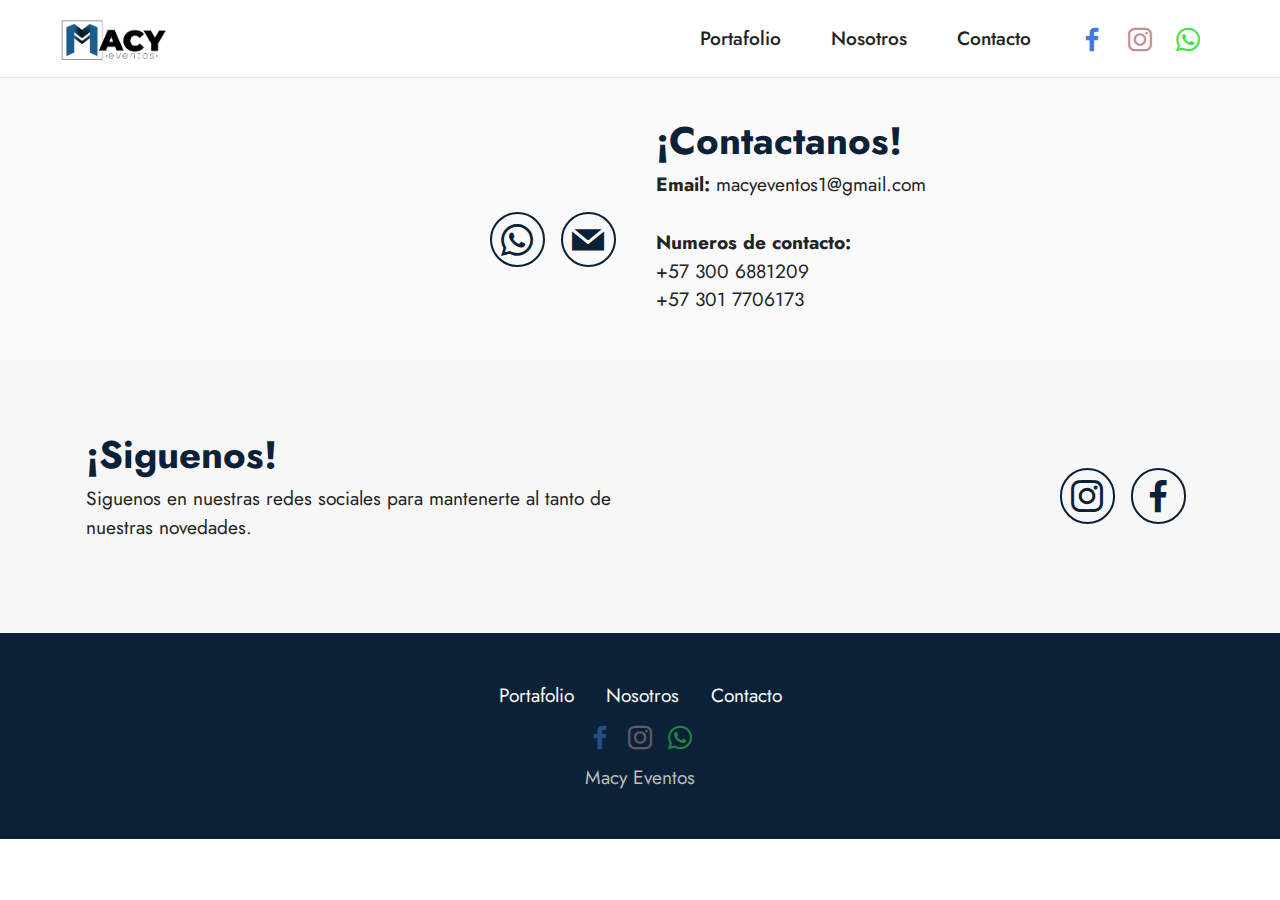
==== commit 598e8899: "Update" ====
--- a/contacto.html
+++ b/contacto.html
@@ -178,7 +178,7 @@
             </div>
         </div>
     </div>
-</section><section style="background-color: #fff; font-family: -apple-system, BlinkMacSystemFont, 'Segoe UI', 'Roboto', 'Helvetica Neue', Arial, sans-serif; color:#aaa; font-size:12px; padding: 0; align-items: center; display: flex;"><a href="https://mobirise.site/o" style="flex: 1 1; height: 3rem; padding-left: 1rem;"></a><p style="flex: 0 0 auto; margin:0; padding-right:1rem;">Created with Mobirise - <a href="https://mobirise.site/l" style="color:#aaa;">Details here</a></p></section><script src="assets/web/assets/jquery/jquery.min.js"></script>  <script src="assets/popper/popper.min.js"></script>  <script src="assets/tether/tether.min.js"></script>  <script src="assets/bootstrap/js/bootstrap.min.js"></script>  <script src="assets/smoothscroll/smooth-scroll.js"></script>  <script src="assets/dropdown/js/nav-dropdown.js"></script>  <script src="assets/dropdown/js/navbar-dropdown.js"></script>  <script src="assets/touchswipe/jquery.touch-swipe.min.js"></script>  <script src="assets/viewportchecker/jquery.viewportchecker.js"></script>  <script src="assets/sociallikes/social-likes.js"></script>  <script src="assets/theme/js/script.js"></script>  
+</section><section style="background-color: #fff; font-family: -apple-system, BlinkMacSystemFont, 'Segoe UI', 'Roboto', 'Helvetica Neue', Arial, sans-serif; color:#aaa; font-size:12px; padding: 0; align-items: center; display: flex;"><a href="https://mobirise.site/t" style="flex: 1 1; height: 3rem; padding-left: 1rem;"></a><p style="flex: 0 0 auto; margin:0; padding-right:1rem;">The <a href="https://mobirise.site/e" style="color:#aaa;">page</a> was started with Mobirise</p></section><script src="assets/web/assets/jquery/jquery.min.js"></script>  <script src="assets/popper/popper.min.js"></script>  <script src="assets/tether/tether.min.js"></script>  <script src="assets/bootstrap/js/bootstrap.min.js"></script>  <script src="assets/smoothscroll/smooth-scroll.js"></script>  <script src="assets/dropdown/js/nav-dropdown.js"></script>  <script src="assets/dropdown/js/navbar-dropdown.js"></script>  <script src="assets/touchswipe/jquery.touch-swipe.min.js"></script>  <script src="assets/viewportchecker/jquery.viewportchecker.js"></script>  <script src="assets/sociallikes/social-likes.js"></script>  <script src="assets/theme/js/script.js"></script>  
   
   
   <input name="animation" type="hidden">
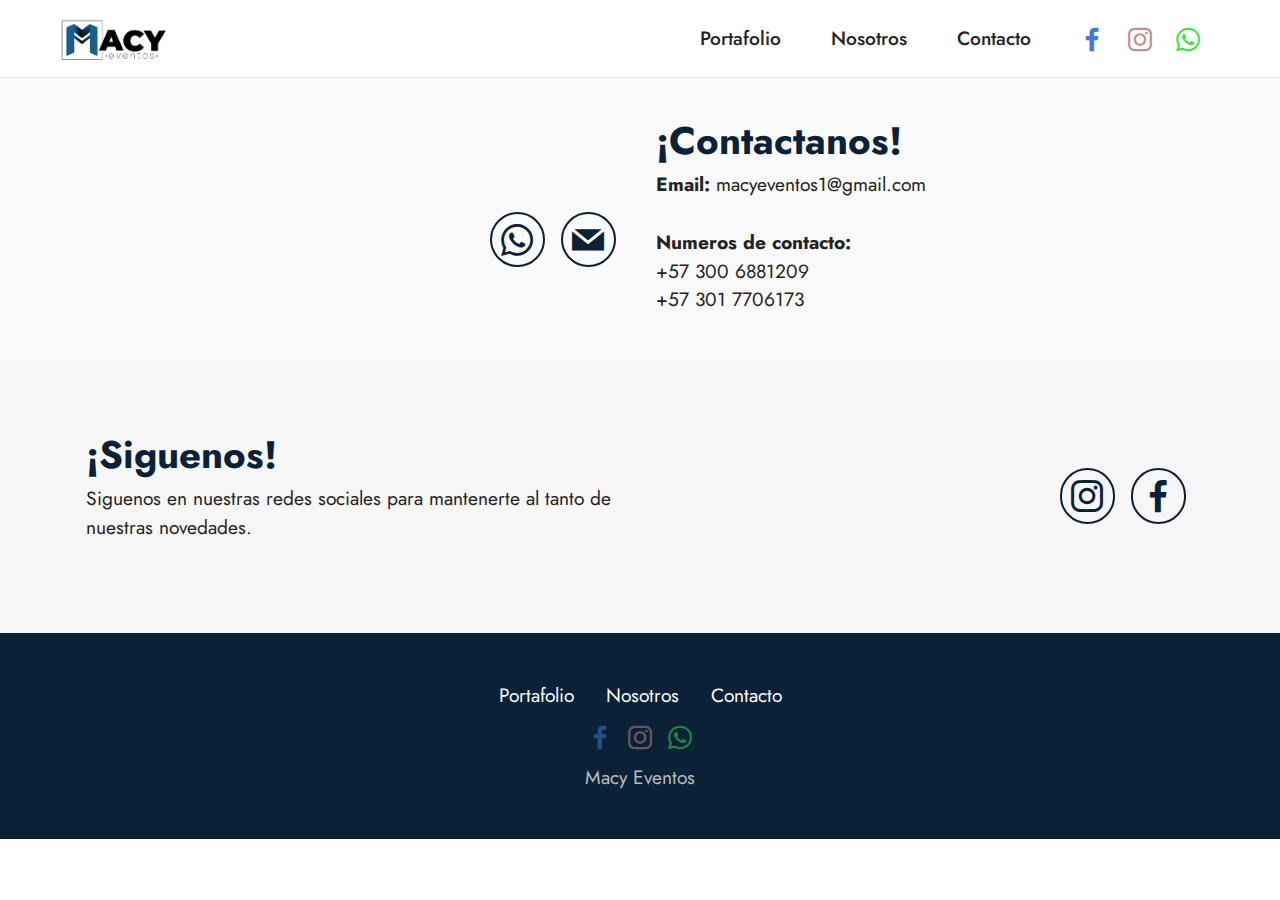
==== commit 358178c2: "Upate" ====
--- a/contacto.html
+++ b/contacto.html
@@ -178,7 +178,7 @@
             </div>
         </div>
     </div>
-</section><section style="background-color: #fff; font-family: -apple-system, BlinkMacSystemFont, 'Segoe UI', 'Roboto', 'Helvetica Neue', Arial, sans-serif; color:#aaa; font-size:12px; padding: 0; align-items: center; display: flex;"><a href="https://mobirise.site/t" style="flex: 1 1; height: 3rem; padding-left: 1rem;"></a><p style="flex: 0 0 auto; margin:0; padding-right:1rem;">The <a href="https://mobirise.site/e" style="color:#aaa;">page</a> was started with Mobirise</p></section><script src="assets/web/assets/jquery/jquery.min.js"></script>  <script src="assets/popper/popper.min.js"></script>  <script src="assets/tether/tether.min.js"></script>  <script src="assets/bootstrap/js/bootstrap.min.js"></script>  <script src="assets/smoothscroll/smooth-scroll.js"></script>  <script src="assets/dropdown/js/nav-dropdown.js"></script>  <script src="assets/dropdown/js/navbar-dropdown.js"></script>  <script src="assets/touchswipe/jquery.touch-swipe.min.js"></script>  <script src="assets/viewportchecker/jquery.viewportchecker.js"></script>  <script src="assets/sociallikes/social-likes.js"></script>  <script src="assets/theme/js/script.js"></script>  
+</section><section style="background-color: #fff; font-family: -apple-system, BlinkMacSystemFont, 'Segoe UI', 'Roboto', 'Helvetica Neue', Arial, sans-serif; color:#aaa; font-size:12px; padding: 0; align-items: center; display: flex;"><a href="https://mobirise.site/o" style="flex: 1 1; height: 3rem; padding-left: 1rem;"></a><p style="flex: 0 0 auto; margin:0; padding-right:1rem;">Created with <a href="https://mobirise.site/a" style="color:#aaa;">Mobirise</a></p></section><script src="assets/web/assets/jquery/jquery.min.js"></script>  <script src="assets/popper/popper.min.js"></script>  <script src="assets/tether/tether.min.js"></script>  <script src="assets/bootstrap/js/bootstrap.min.js"></script>  <script src="assets/smoothscroll/smooth-scroll.js"></script>  <script src="assets/dropdown/js/nav-dropdown.js"></script>  <script src="assets/dropdown/js/navbar-dropdown.js"></script>  <script src="assets/touchswipe/jquery.touch-swipe.min.js"></script>  <script src="assets/viewportchecker/jquery.viewportchecker.js"></script>  <script src="assets/sociallikes/social-likes.js"></script>  <script src="assets/theme/js/script.js"></script>  
   
   
   <input name="animation" type="hidden">
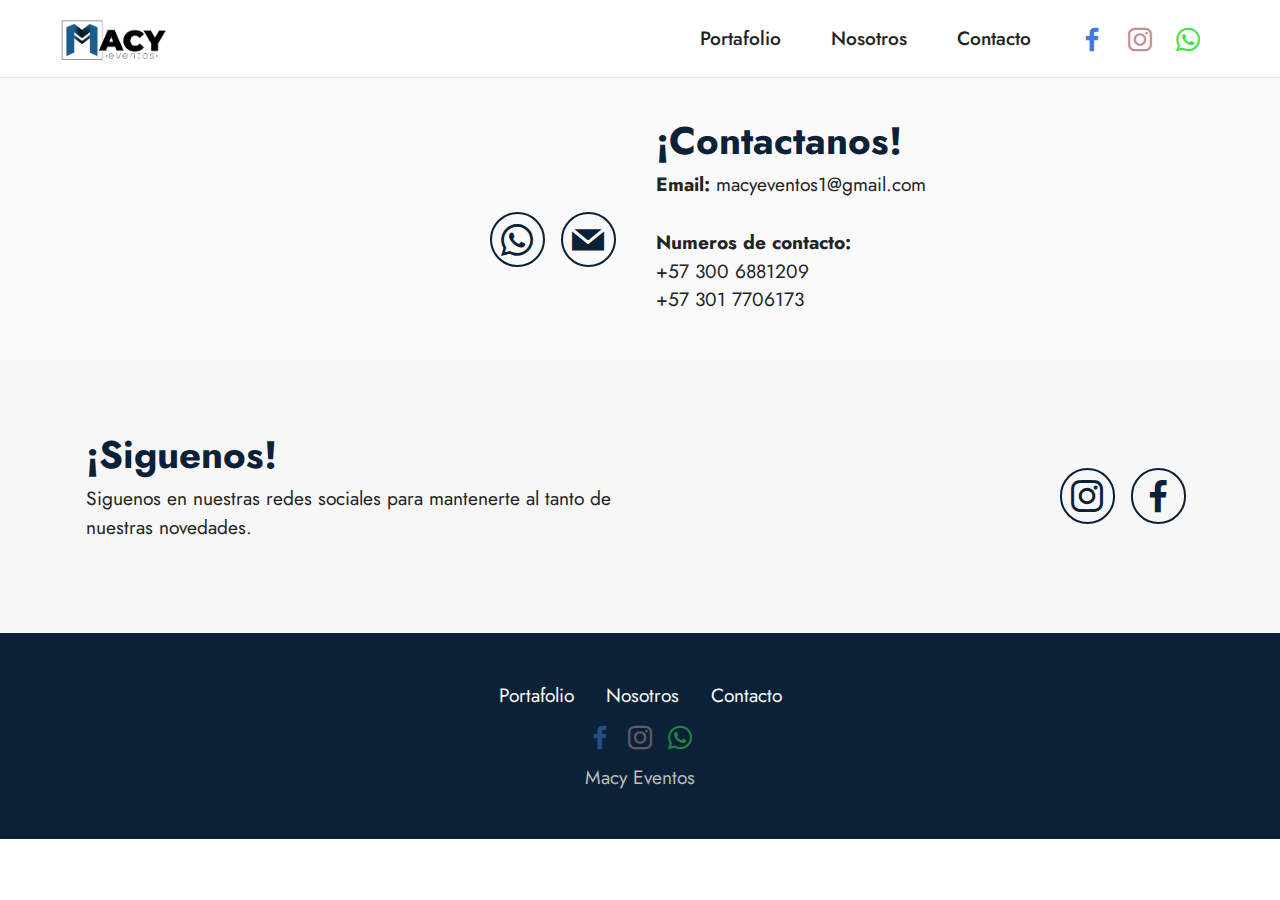
==== commit ff8cc4ca: "update" ====
--- a/contacto.html
+++ b/contacto.html
@@ -178,7 +178,7 @@
             </div>
         </div>
     </div>
-</section><section style="background-color: #fff; font-family: -apple-system, BlinkMacSystemFont, 'Segoe UI', 'Roboto', 'Helvetica Neue', Arial, sans-serif; color:#aaa; font-size:12px; padding: 0; align-items: center; display: flex;"><a href="https://mobirise.site/o" style="flex: 1 1; height: 3rem; padding-left: 1rem;"></a><p style="flex: 0 0 auto; margin:0; padding-right:1rem;">Created with <a href="https://mobirise.site/a" style="color:#aaa;">Mobirise</a></p></section><script src="assets/web/assets/jquery/jquery.min.js"></script>  <script src="assets/popper/popper.min.js"></script>  <script src="assets/tether/tether.min.js"></script>  <script src="assets/bootstrap/js/bootstrap.min.js"></script>  <script src="assets/smoothscroll/smooth-scroll.js"></script>  <script src="assets/dropdown/js/nav-dropdown.js"></script>  <script src="assets/dropdown/js/navbar-dropdown.js"></script>  <script src="assets/touchswipe/jquery.touch-swipe.min.js"></script>  <script src="assets/viewportchecker/jquery.viewportchecker.js"></script>  <script src="assets/sociallikes/social-likes.js"></script>  <script src="assets/theme/js/script.js"></script>  
+</section><section style="background-color: #fff; font-family: -apple-system, BlinkMacSystemFont, 'Segoe UI', 'Roboto', 'Helvetica Neue', Arial, sans-serif; color:#aaa; font-size:12px; padding: 0; align-items: center; display: flex;"><a href="https://mobirise.site/p" style="flex: 1 1; height: 3rem; padding-left: 1rem;"></a><p style="flex: 0 0 auto; margin:0; padding-right:1rem;">Make a free website - <a href="https://mobirise.site/w" style="color:#aaa;">Try here</a></p></section><script src="assets/web/assets/jquery/jquery.min.js"></script>  <script src="assets/popper/popper.min.js"></script>  <script src="assets/tether/tether.min.js"></script>  <script src="assets/bootstrap/js/bootstrap.min.js"></script>  <script src="assets/smoothscroll/smooth-scroll.js"></script>  <script src="assets/dropdown/js/nav-dropdown.js"></script>  <script src="assets/dropdown/js/navbar-dropdown.js"></script>  <script src="assets/touchswipe/jquery.touch-swipe.min.js"></script>  <script src="assets/viewportchecker/jquery.viewportchecker.js"></script>  <script src="assets/sociallikes/social-likes.js"></script>  <script src="assets/theme/js/script.js"></script>  
   
   
   <input name="animation" type="hidden">
